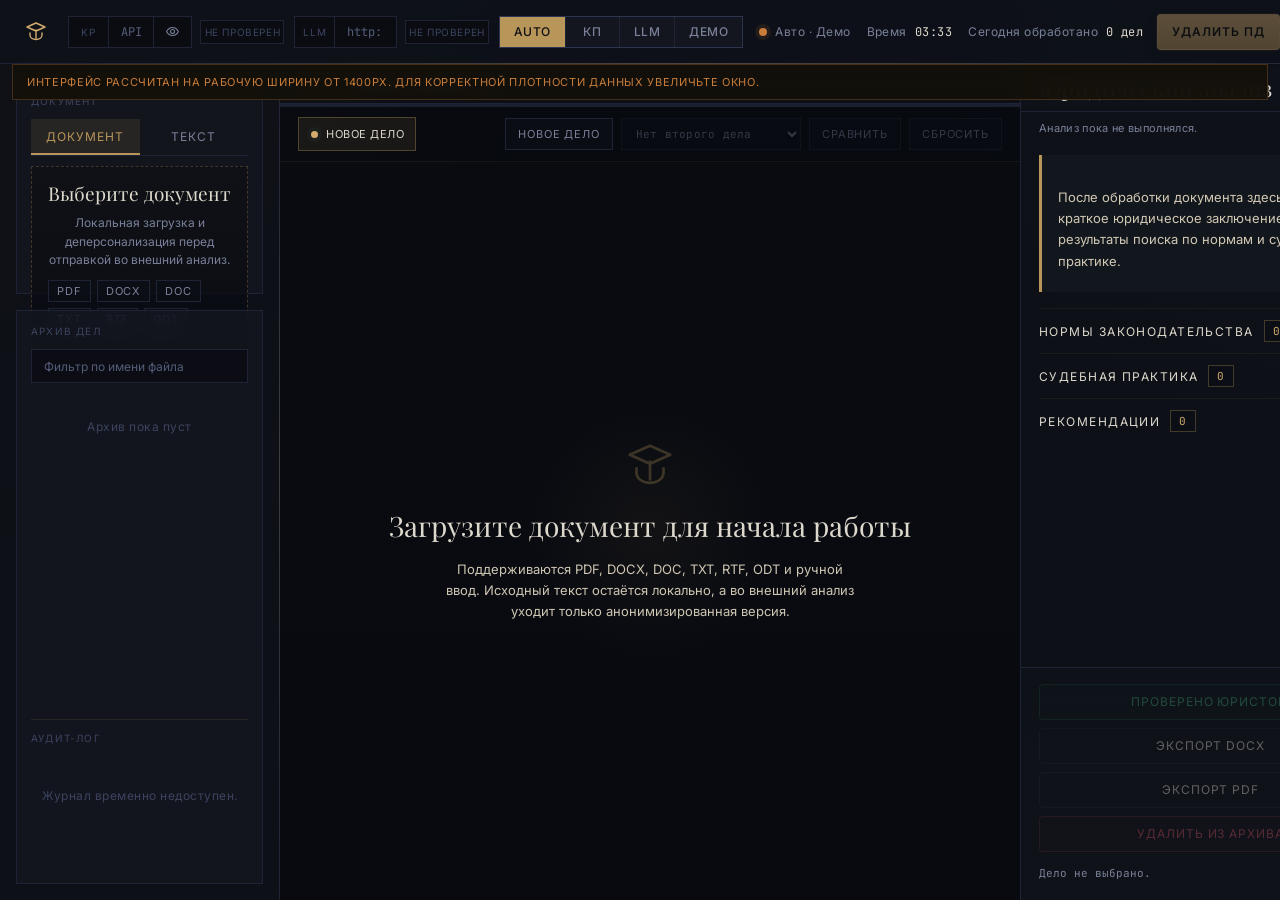
==== frontend/static/index.html @ b218aab3 "Add files via upload" ====
<!DOCTYPE html>
<html lang="ru">
<head>
  <meta charset="UTF-8">
  <meta name="viewport" content="width=device-width, initial-scale=1.0">
  <title>ЮристАИ</title>
  <link rel="preconnect" href="https://fonts.googleapis.com">
  <link rel="preconnect" href="https://fonts.gstatic.com" crossorigin>
  <link href="https://fonts.googleapis.com/css2?family=Inter:wght@300;400;500;600&family=JetBrains+Mono:wght@400;500&family=Playfair+Display:wght@400;600;700&display=swap" rel="stylesheet">
  <style>
    :root {
      --bg: #080a10;
      --surface: #0f1219;
      --panel: #151820;
      --panel-hi: #1c2030;
      --well: #0a0c12;
      --border: #1e2436;
      --border-hi: #2d3550;
      --accent: #b8965a;
      --accent-bright: #d4ac6e;
      --text: #ddd8cc;
      --text-dim: #7a8099;
      --text-faint: #3d4460;
      --ok: #3d9e72;
      --warn: #c97d3a;
      --err: #c44f5c;
      --blue: #6f8fbf;
      --blue-lo: rgba(111, 143, 191, 0.12);
      --highlight-bg: rgba(184, 150, 90, 0.08);
      --font-serif: "Playfair Display", Georgia, serif;
      --font-sans: "Inter", system-ui, sans-serif;
      --font-mono: "JetBrains Mono", "Fira Code", monospace;
      --radius: 4px;
    --header-h: 64px;
      --left-w: 280px;
      --right-w: 380px;
      --transition-fast: 180ms ease;
      --noise: url("[data-uri]");
    }

    * { box-sizing: border-box; margin: 0; padding: 0; }
    html { min-width: 1400px; background: var(--bg); scroll-behavior: smooth; }
    body {
      min-width: 1400px;
      min-height: 100vh;
      overflow: hidden;
      color: var(--text);
      font-family: var(--font-sans);
      background:
        radial-gradient(circle at top left, rgba(184, 150, 90, 0.09), transparent 34%),
        radial-gradient(circle at top right, rgba(54, 60, 83, 0.2), transparent 28%),
        linear-gradient(180deg, #090b11 0%, #07090f 100%);
    }
    body::before {
      content: "";
      position: fixed;
      inset: 0;
      background-image: var(--noise);
      background-size: 140px 140px;
      opacity: 0.03;
      pointer-events: none;
      z-index: 0;
    }
    button, input, textarea { font: inherit; color: inherit; }
    button { cursor: pointer; border: none; background: none; }
    input::placeholder { color: #555d79; }
    .app { position: relative; z-index: 1; display: grid; grid-template-rows: var(--header-h) 1fr; height: 100vh; }
    .width-warning {
      display: none;
      position: fixed;
      top: var(--header-h);
      left: 12px;
      right: 12px;
      z-index: 30;
      padding: 10px 14px;
      border: 1px solid rgba(201, 125, 58, 0.28);
      background: rgba(20, 16, 10, 0.94);
      color: var(--warn);
      letter-spacing: 0.06em;
      text-transform: uppercase;
      font-size: 11px;
      backdrop-filter: blur(12px);
    }
    .topbar {
      position: relative;
      display: grid;
      grid-template-columns: 32px minmax(0, 1fr) auto;
      align-items: center;
      gap: 16px;
      height: var(--header-h);
      padding: 0 20px;
      background: rgba(15, 18, 25, 0.92);
      border-bottom: 1px solid var(--border);
      backdrop-filter: blur(16px);
    }
    .topbar::after {
      content: "";
      position: absolute;
      left: 0;
      right: 0;
      bottom: -1px;
      height: 1px;
      background: linear-gradient(90deg, transparent 0%, var(--accent) 50%, transparent 100%);
      opacity: 0.3;
      pointer-events: none;
    }
    .brand { display: flex; align-items: center; justify-content: center; min-width: 0; }
    .brand-mark { width: 24px; height: 24px; color: var(--accent-bright); flex: none; }
    .topbar-fields { display: flex; align-items: center; justify-content: center; gap: 10px; min-width: 0; }
    .header-cluster { display: inline-flex; align-items: center; gap: 8px; min-width: 0; }
    .field-shell--compact { width: 300px; }
    .field-shell {
      display: grid;
      grid-template-columns: 40px minmax(0, 1fr) 38px;
      align-items: center;
      width: min(320px, 100%);
      height: 32px;
      border: 1px solid var(--border);
      background: rgba(10, 12, 18, 0.88);
      transition: border-color var(--transition-fast), background-color var(--transition-fast), box-shadow var(--transition-fast);
    }
    .field-shell.no-toggle { grid-template-columns: 40px minmax(0, 1fr); }
    .field-shell:focus-within {
      border-color: rgba(184, 150, 90, 0.5);
      box-shadow: 0 0 0 1px rgba(184, 150, 90, 0.12);
      background: rgba(13, 16, 24, 0.96);
    }
    .field-label {
      display: flex;
      align-items: center;
      justify-content: center;
      height: 100%;
      border-right: 1px solid var(--border);
      font-size: 10px;
      letter-spacing: 0.12em;
      text-transform: uppercase;
      color: var(--text-faint);
    }
    .field-shell input {
      width: 100%;
      height: 100%;
      padding: 0 12px;
      border: none;
      outline: none;
      background: transparent;
      font-size: 12px;
      font-family: var(--font-mono);
      color: var(--text);
    }
    .field-toggle {
      display: flex;
      align-items: center;
      justify-content: center;
      width: 100%;
      height: 100%;
      border-left: 1px solid var(--border);
      color: var(--text-dim);
      transition: color var(--transition-fast), background-color var(--transition-fast);
    }
    .field-toggle:hover { color: var(--accent-bright); background: rgba(28, 32, 48, 0.45); }
    .field-status-badge {
      display: inline-flex;
      align-items: center;
      justify-content: center;
      min-width: 84px;
      max-width: 130px;
      height: 24px;
      padding: 0 8px;
      border: 1px solid var(--border);
      background: rgba(10, 12, 18, 0.88);
      color: var(--text-faint);
      font-size: 10px;
      letter-spacing: 0.06em;
      text-transform: uppercase;
      white-space: nowrap;
      overflow: hidden;
      text-overflow: ellipsis;
    }
    .field-status-badge.is-ok {
      border-color: rgba(61, 158, 114, 0.32);
      color: var(--ok);
      background: rgba(61, 158, 114, 0.08);
    }
    .field-status-badge.is-error {
      border-color: rgba(196, 79, 92, 0.32);
      color: var(--err);
      background: rgba(196, 79, 92, 0.08);
    }
    .field-status-badge.is-info {
      border-color: rgba(111, 143, 191, 0.3);
      color: var(--blue);
      background: rgba(111, 143, 191, 0.08);
    }
    .llm-model-select {
      display: none;
      width: 160px;
      height: 32px;
      padding: 0 10px;
      border: 1px solid var(--border);
      outline: none;
      background: rgba(10, 12, 18, 0.88);
      color: var(--text);
      font-size: 12px;
      font-family: var(--font-mono);
    }
    .llm-model-select.is-visible { display: inline-flex; }
    .analysis-mode {
      display: inline-flex;
      align-items: stretch;
      height: 32px;
      border: 1px solid var(--border-hi);
      background: rgba(21, 24, 32, 0.82);
    }
    .analysis-mode-btn {
      display: inline-flex;
      align-items: center;
      justify-content: center;
      min-width: 54px;
      padding: 0 14px;
      border-left: 1px solid var(--border);
      color: var(--text-dim);
      font-size: 12px;
      font-weight: 500;
      letter-spacing: 0.04em;
      text-transform: uppercase;
      transition: color 150ms ease, background-color 150ms ease;
    }
    .analysis-mode-btn:first-child { border-left: none; }
    .analysis-mode-btn:hover { color: var(--text); background: rgba(28, 32, 48, 0.55); }
    .analysis-mode-btn.is-active {
      background: var(--accent);
      color: #0d0f14;
    }
    .field-toggle svg {
      width: 15px;
      height: 15px;
      stroke: currentColor;
      fill: none;
      stroke-width: 1.7;
      stroke-linecap: round;
      stroke-linejoin: round;
    }
    .topbar-right {
      display: flex;
      align-items: center;
      justify-content: flex-end;
      gap: 14px;
      min-width: 0;
    }
    .session-meta { display: flex; align-items: center; justify-content: flex-end; gap: 16px; min-width: 0; }
    .status-chip, .meta-chip {
      display: inline-flex;
      align-items: center;
      gap: 8px;
      white-space: nowrap;
      color: var(--text-dim);
      font-size: 12px;
      letter-spacing: 0.04em;
    }
    .status-dot {
      width: 8px;
      height: 8px;
      border-radius: 999px;
      background: var(--warn);
      box-shadow: 0 0 0 4px rgba(201, 125, 58, 0.1);
      transition: background-color var(--transition-fast), box-shadow var(--transition-fast);
    }
    .status-chip.is-live .status-dot {
      background: var(--ok);
      box-shadow: 0 0 0 4px rgba(61, 158, 114, 0.12);
    }
    .meta-value { font-family: var(--font-mono); color: var(--text); font-size: 12px; }
    .workspace {
      display: grid;
      grid-template-columns: var(--left-w) minmax(0, 1fr) var(--right-w);
      min-height: 0;
    }
    .sidebar, .center-column, .analysis-column { min-height: 0; }
    .sidebar {
      position: relative;
      display: flex;
      flex-direction: column;
      gap: 16px;
      padding: 16px;
      background: rgba(15, 18, 25, 0.88);
      border-right: 1px solid var(--border);
    }
    .sidebar::after {
      content: "";
      position: absolute;
      top: 0;
      right: -1px;
      bottom: 0;
      width: 1px;
      background: linear-gradient(180deg, transparent 0%, var(--accent) 48%, transparent 100%);
      opacity: 0.22;
      pointer-events: none;
    }
    .sidebar-section {
      background: rgba(21, 24, 32, 0.72);
      border: 1px solid var(--border);
      padding: 14px;
      min-height: 0;
      backdrop-filter: blur(12px);
    }
    .section-kicker {
      margin-bottom: 12px;
      color: var(--text-faint);
      font-size: 10px;
      letter-spacing: 0.12em;
      text-transform: uppercase;
    }
    .upload-shell { display: flex; flex-direction: column; gap: 10px; }
    .upload-shell > .input-tabs { order: 1; }
    .upload-shell > #file-input-panel { order: 2; }
    .upload-shell > #text-input-panel { order: 3; }
    .upload-shell > #preview-edit-button { order: 5; }
    .input-tabs {
      display: grid;
      grid-template-columns: repeat(2, minmax(0, 1fr));
      border-bottom: 1px solid var(--border);
    }
    .input-tab {
      display: inline-flex;
      align-items: center;
      justify-content: center;
      gap: 8px;
      height: 36px;
      border-bottom: 2px solid transparent;
      color: var(--text-dim);
      font-size: 12px;
      letter-spacing: 0.08em;
      text-transform: uppercase;
      transition: color 150ms ease, background-color 150ms ease, border-color 150ms ease;
    }
    .input-tab:hover { color: var(--text); background: rgba(28, 32, 48, 0.32); }
    .input-tab.is-active {
      color: var(--accent);
      border-bottom-color: var(--accent);
      background: rgba(184, 150, 90, 0.12);
    }
    .input-panel { display: block; }
    .input-panel.is-hidden { display: none; }
    .upload-zone {
      display: flex;
      flex-direction: column;
      justify-content: center;
      gap: 10px;
      min-height: 110px;
      padding: 16px;
      border: 1px dashed rgba(184, 150, 90, 0.3);
      background: linear-gradient(180deg, rgba(184, 150, 90, 0.02), transparent 70%), rgba(10, 12, 18, 0.72);
      transition: border-color var(--transition-fast), background-color var(--transition-fast), transform var(--transition-fast);
    }
    .upload-zone:hover, .upload-zone.is-dragover {
      border-color: rgba(184, 150, 90, 0.62);
      background: linear-gradient(180deg, rgba(184, 150, 90, 0.07), transparent 75%), rgba(12, 15, 22, 0.94);
      transform: translateY(-1px);
    }
    .upload-zone-title {
      font-family: var(--font-serif);
      font-size: 19px;
      line-height: 1.12;
      color: var(--text);
    }
    .upload-zone-subtitle { color: var(--text-dim); font-size: 12px; line-height: 1.55; }
    .format-row { display: flex; flex-wrap: wrap; gap: 6px; }
    .format-badge, .inline-badge, .count-badge {
      display: inline-flex;
      align-items: center;
      height: 22px;
      padding: 0 8px;
      border: 1px solid var(--border);
      color: var(--text-dim);
      font-size: 11px;
      letter-spacing: 0.08em;
      text-transform: uppercase;
      background: rgba(12, 15, 22, 0.86);
    }
    .count-badge { border-color: rgba(184, 150, 90, 0.32); color: var(--accent-bright); font-family: var(--font-mono); }
    .inline-badge.is-ok { border-color: rgba(61, 158, 114, 0.28); color: var(--ok); background: rgba(61, 158, 114, 0.08); }
    .inline-badge.is-warn { border-color: rgba(201, 125, 58, 0.3); color: var(--warn); background: rgba(201, 125, 58, 0.08); }
    .file-meta { display: flex; justify-content: space-between; gap: 8px; color: var(--text-dim); font-size: 11px; font-family: var(--font-mono); }
    .manual-input-shell { display: flex; flex-direction: column; gap: 8px; }
    .manual-textarea, .manual-source-input {
      width: 100%;
      border: 1px solid var(--border);
      border-radius: 4px;
      outline: none;
      background: #090b10;
      color: #f1ecdf;
      transition: border-color var(--transition-fast), box-shadow var(--transition-fast);
    }
    .manual-textarea {
      height: 132px;
      padding: 10px 12px;
      resize: none;
      font-family: var(--font-mono);
      font-size: 13px;
      line-height: 1.72;
    }
    .manual-textarea::placeholder {
      color: #8f866f;
      font-style: italic;
    }
    .manual-source-input {
      height: 28px;
      padding: 0 10px;
      font-size: 12px;
    }
    .manual-textarea:focus, .manual-source-input:focus {
      border-color: var(--accent);
      box-shadow: 0 0 0 1px rgba(184, 150, 90, 0.2);
    }
    .manual-textarea.is-invalid {
      border-color: rgba(196, 79, 92, 0.7);
      box-shadow: 0 0 0 1px rgba(196, 79, 92, 0.14);
    }
    .manual-meta-row {
      display: flex;
      align-items: center;
      justify-content: space-between;
      gap: 12px;
      min-height: 20px;
      font-size: 11px;
      font-family: var(--font-mono);
      color: var(--text-dim);
    }
    .manual-counter { transition: color 150ms ease; }
    .manual-counter.is-active { color: var(--accent-bright); }
    .manual-counter.is-danger { color: var(--err); }
    .mini-ghost {
      display: inline-flex;
      align-items: center;
      justify-content: center;
      height: 20px;
      padding: 0 4px;
      color: var(--text-dim);
      font-size: 10px;
      letter-spacing: 0.08em;
      text-transform: uppercase;
      transition: color 150ms ease, background-color 150ms ease;
    }
    .mini-ghost:hover { color: var(--text); background: rgba(28, 32, 48, 0.4); }
    .btn {
      display: inline-flex;
      align-items: center;
      justify-content: center;
      gap: 8px;
      height: 36px;
      padding: 0 14px;
      border: 1px solid var(--border);
      border-radius: var(--radius);
      font-size: 12px;
      letter-spacing: 0.08em;
      text-transform: uppercase;
      transition: background-color var(--transition-fast), border-color var(--transition-fast), color var(--transition-fast), box-shadow var(--transition-fast), transform var(--transition-fast);
    }
    .btn:disabled { opacity: 0.4; cursor: not-allowed; transform: none; box-shadow: none; }
    .btn-primary {
      color: #100d09;
      border-color: rgba(212, 172, 110, 0.6);
      background: linear-gradient(180deg, #d4ac6e 0%, #b8965a 100%);
      box-shadow: 0 0 0 1px rgba(184, 150, 90, 0.08), inset 0 1px 0 rgba(255, 240, 214, 0.12);
      font-weight: 600;
    }
    .btn-primary:hover:not(:disabled) { transform: translateY(-1px); box-shadow: 0 8px 20px rgba(0, 0, 0, 0.24); }
    .btn-ghost { color: var(--text); background: transparent; }
    .btn-ghost:hover:not(:disabled) { border-color: var(--border-hi); background: rgba(28, 32, 48, 0.6); }
    .btn-success { border-color: rgba(61, 158, 114, 0.28); color: var(--ok); background: rgba(61, 158, 114, 0.05); }
    .btn-success:hover:not(:disabled) { background: rgba(61, 158, 114, 0.11); border-color: rgba(61, 158, 114, 0.42); }
    .btn-danger { border-color: rgba(196, 79, 92, 0.3); color: var(--err); background: rgba(196, 79, 92, 0.05); }
    .btn-danger:hover:not(:disabled) { background: rgba(196, 79, 92, 0.1); }
    .btn-block { width: 100%; }
    .process-submit {
      height: auto;
      min-height: 76px;
      flex-direction: column;
      align-items: center;
      justify-content: center;
      gap: 6px;
      padding: 14px 18px;
      text-align: center;
      margin-top: 8px;
      border-width: 1px;
      box-shadow: 0 0 0 1px rgba(184, 150, 90, 0.16), 0 12px 32px rgba(0, 0, 0, 0.26);
    }
    .topbar-action {
      display: flex;
      align-items: center;
      justify-content: flex-end;
      gap: 8px;
      width: auto;
      flex: none;
    }
    .topbar-action .process-submit {
      min-height: 36px;
      height: 36px;
      margin-top: 0;
      padding: 0 14px;
      flex-direction: row;
      justify-content: center;
      gap: 8px;
      box-shadow: 0 0 0 1px rgba(184, 150, 90, 0.14), 0 6px 18px rgba(0, 0, 0, 0.18);
    }
    .topbar-action .process-button-main {
      font-size: 12px;
      font-weight: 600;
      letter-spacing: 0.08em;
      white-space: nowrap;
    }
    .topbar-action .process-button-subtitle { display: none; }
    .topbar-exit {
      min-width: 92px;
      height: 36px;
      padding: 0 12px;
      border: 1px solid rgba(196, 79, 92, 0.28);
      background: rgba(196, 79, 92, 0.06);
      color: #e1b7bc;
      font-size: 11px;
      font-weight: 600;
      letter-spacing: 0.08em;
      text-transform: uppercase;
      transition: background var(--transition-fast), border-color var(--transition-fast), color var(--transition-fast);
    }
    .topbar-exit:hover:not(:disabled) {
      background: rgba(196, 79, 92, 0.12);
      border-color: rgba(196, 79, 92, 0.44);
      color: #f1d8db;
    }
    .topbar-exit:disabled {
      opacity: 0.6;
      cursor: default;
    }
    .process-button-main {
      font-size: 17px;
      font-weight: 700;
      letter-spacing: 0.12em;
      text-transform: uppercase;
      line-height: 1.15;
    }
    .process-button-subtitle {
      color: rgba(16, 13, 9, 0.78);
      font-size: 11px;
      line-height: 1.45;
      letter-spacing: 0.06em;
      text-transform: none;
    }
    .process-submit:disabled .process-button-subtitle { color: rgba(221, 216, 204, 0.64); }
    .preview-edit-btn { display: none; margin-top: 8px; }
    .preview-edit-btn.is-visible { display: inline-flex; }
    .manual-anonymize-btn { display: none !important; }
    .manual-anonymize-btn.is-hidden { display: none !important; }
    .stats-section { display: none; }
    .stats-section.is-visible { display: block; }
    .stats-total {
      display: flex;
      justify-content: space-between;
      align-items: flex-end;
      margin-bottom: 14px;
      padding-bottom: 12px;
      border-bottom: 1px solid rgba(184, 150, 90, 0.14);
    }
    .stats-total-number { font-family: var(--font-serif); font-size: 38px; line-height: 0.92; color: var(--accent-bright); }
    .stats-total-label {
      max-width: 90px;
      text-align: right;
      color: var(--text-dim);
      font-size: 11px;
      line-height: 1.4;
      text-transform: uppercase;
      letter-spacing: 0.08em;
    }
    .stats-grid { display: grid; grid-template-columns: repeat(2, minmax(0, 1fr)); gap: 8px; }
    .stat-tile { padding: 10px; border: 1px solid var(--border); background: rgba(10, 12, 18, 0.72); }
    .stat-tile-value { display: block; margin-bottom: 2px; color: var(--text); font-size: 16px; font-family: var(--font-mono); }
    .stat-tile-label { color: var(--text-dim); font-size: 10px; letter-spacing: 0.08em; text-transform: uppercase; }
    .archive-shell { display: flex; flex-direction: column; min-height: 0; height: 100%; }
    .archive-search {
      width: 100%;
      height: 34px;
      margin-bottom: 12px;
      padding: 0 12px;
      border: 1px solid var(--border);
      outline: none;
      background: rgba(10, 12, 18, 0.8);
      color: var(--text);
      font-size: 12px;
    }
    .archive-list { flex: 1; min-height: 0; overflow: auto; }
    .archive-item {
      position: relative;
      display: flex;
      flex-direction: column;
      gap: 8px;
      width: 100%;
      padding: 12px 12px 12px 16px;
      margin-bottom: 8px;
      border: 1px solid transparent;
      background: rgba(10, 12, 18, 0.72);
      transition: background-color var(--transition-fast), border-color var(--transition-fast), transform var(--transition-fast);
      text-align: left;
    }
    .archive-item::before {
      content: "";
      position: absolute;
      left: 0;
      top: 8px;
      bottom: 8px;
      width: 3px;
      background: var(--accent);
      box-shadow: 0 0 10px rgba(184, 150, 90, 0.18);
    }
    .archive-item.is-reviewed::before { background: var(--ok); box-shadow: 0 0 10px rgba(61, 158, 114, 0.18); }
    .archive-item:hover { border-color: rgba(184, 150, 90, 0.2); background: rgba(28, 32, 48, 0.74); transform: translateX(2px); }
    .archive-item.is-active { border-color: rgba(184, 150, 90, 0.38); background: rgba(25, 21, 15, 0.72); }
    .archive-name { overflow: hidden; color: var(--text); font-size: 13px; line-height: 1.4; text-overflow: ellipsis; white-space: nowrap; }
    .archive-meta { display: flex; justify-content: space-between; gap: 8px; color: var(--text-dim); font-size: 11px; font-family: var(--font-mono); }
    .archive-meta-left { display: inline-flex; align-items: center; gap: 8px; min-width: 0; }
    .archive-type-badge {
      display: inline-flex;
      align-items: center;
      height: 18px;
      padding: 0 6px;
      border: 1px solid var(--border);
      background: rgba(21, 24, 32, 0.88);
      color: var(--text-dim);
      font-size: 9px;
      letter-spacing: 0.08em;
      text-transform: uppercase;
      white-space: nowrap;
    }
    .archive-empty { padding: 24px 0; color: var(--text-faint); font-size: 12px; text-align: center; letter-spacing: 0.04em; }
    .center-column { display: flex; flex-direction: column; min-height: 0; background: rgba(8, 10, 16, 0.72); }
    .center-header {
      display: flex;
      align-items: center;
      justify-content: space-between;
      gap: 16px;
      min-height: 40px;
      padding: 0 20px;
      border-bottom: 1px solid var(--border);
      background: rgba(15, 18, 25, 0.78);
    }
    .center-header-main { display: flex; align-items: center; gap: 10px; min-width: 0; }
    .doc-chip {
      display: inline-flex;
      align-items: center;
      justify-content: center;
      min-width: 40px;
      height: 22px;
      padding: 0 8px;
      border: 1px solid rgba(184, 150, 90, 0.3);
      color: var(--accent-bright);
      font-size: 10px;
      font-family: var(--font-mono);
      letter-spacing: 0.08em;
      text-transform: uppercase;
    }
    .current-file { overflow: hidden; color: var(--text); font-size: 13px; text-overflow: ellipsis; white-space: nowrap; }
    .step-pills { display: none; align-items: center; gap: 8px; flex-wrap: wrap; }
    .step-pills.is-visible { display: flex; }
    .step-pill {
      display: inline-flex;
      align-items: center;
      gap: 8px;
      height: 24px;
      padding: 0 10px;
      border: 1px solid var(--border);
      color: var(--text-dim);
      font-size: 11px;
      letter-spacing: 0.06em;
      text-transform: uppercase;
      background: rgba(10, 12, 18, 0.62);
    }
    .step-pill::before { content: ""; width: 8px; height: 8px; border-radius: 999px; background: #50566d; }
    .step-pill.is-active { color: var(--accent-bright); border-color: rgba(184, 150, 90, 0.4); background: rgba(184, 150, 90, 0.08); }
    .step-pill.is-active::before {
      background: transparent;
      border: 1.5px solid rgba(184, 150, 90, 0.24);
      border-top-color: var(--accent-bright);
      animation: spin 0.78s linear infinite;
    }
    .step-pill.is-done { color: var(--ok); border-color: rgba(61, 158, 114, 0.28); background: rgba(61, 158, 114, 0.08); }
    .step-pill.is-done::before { background: var(--ok); }
    .step-pill.is-error { color: var(--err); border-color: rgba(196, 79, 92, 0.34); background: rgba(196, 79, 92, 0.08); }
    .step-pill.is-error::before { background: var(--err); }
    .progress-strip { position: relative; height: 3px; background: rgba(30, 36, 54, 0.88); overflow: hidden; }
    .progress-strip::before {
      content: "";
      position: absolute;
      inset: 0;
      opacity: 0;
      background: linear-gradient(90deg, transparent 0%, rgba(184, 150, 90, 0.55) 45%, rgba(212, 172, 110, 0.95) 50%, rgba(184, 150, 90, 0.55) 55%, transparent 100%);
      transform: translateX(-120%);
    }
    .progress-strip.is-processing::before { opacity: 1; animation: progress-sweep 1.4s linear infinite; }
    .center-notice {
      display: none;
      align-items: center;
      min-height: 30px;
      padding: 0 20px;
      border-bottom: 1px solid rgba(184, 150, 90, 0.12);
      color: var(--text-dim);
      font-size: 12px;
      background: rgba(13, 15, 22, 0.78);
    }
    .center-notice.is-visible { display: flex; }
    .center-notice.is-error { color: var(--err); border-bottom-color: rgba(196, 79, 92, 0.14); }
    .split-root { position: relative; display: flex; flex-direction: column; flex: 1; min-height: 0; }
    .split-layout { display: none; flex-direction: column; flex: 1; min-height: 0; }
    .split-layout.is-visible { display: flex; }
    .error-state {
      display: none;
      align-items: center;
      justify-content: center;
      flex: 1;
      min-height: 0;
      padding: 24px;
    }
    .error-state.is-visible { display: flex; }
    .error-card {
      width: min(560px, 100%);
      padding: 18px 20px 16px;
      border: 1px solid rgba(196, 79, 92, 0.24);
      border-left: 3px solid var(--err);
      background: rgba(196, 79, 92, 0.08);
      animation: fade-in 180ms ease;
    }
    .error-card-title {
      display: flex;
      align-items: center;
      gap: 10px;
      margin-bottom: 12px;
      color: var(--text);
      font-family: var(--font-serif);
      font-size: 24px;
      line-height: 1.1;
    }
    .error-card-mark {
      display: inline-flex;
      align-items: center;
      justify-content: center;
      width: 22px;
      height: 22px;
      color: var(--err);
      font-family: var(--font-mono);
      font-size: 18px;
      line-height: 1;
    }
    .error-card-text {
      color: var(--text);
      font-size: 13px;
      line-height: 1.7;
      white-space: pre-wrap;
    }
    .error-card-actions {
      display: flex;
      gap: 8px;
      margin-top: 16px;
    }
    .text-pane { display: flex; flex-direction: column; min-height: 0; background: rgba(10, 12, 18, 0.72); }
    .text-pane-header {
      display: flex;
      align-items: center;
      justify-content: space-between;
      gap: 12px;
      min-height: 40px;
      padding: 0 20px;
      border-bottom: 1px solid var(--border);
      background: rgba(15, 18, 25, 0.72);
    }
    .pane-title-row { display: flex; align-items: center; gap: 10px; min-width: 0; }
    .pane-title { color: var(--text-dim); font-size: 11px; letter-spacing: 0.12em; text-transform: uppercase; white-space: nowrap; }
    .pane-meta { color: var(--text-faint); font-size: 11px; font-family: var(--font-mono); white-space: nowrap; }
    .pane-actions { display: flex; align-items: center; gap: 8px; min-width: 0; }
    .micro-btn {
      display: inline-flex;
      align-items: center;
      justify-content: center;
      height: 24px;
      padding: 0 8px;
      border: 1px solid var(--border);
      color: var(--text-dim);
      font-size: 10px;
      letter-spacing: 0.1em;
      text-transform: uppercase;
      background: rgba(10, 12, 18, 0.7);
      transition: border-color var(--transition-fast), color var(--transition-fast), background-color var(--transition-fast);
    }
    .micro-btn:hover { border-color: var(--border-hi); background: rgba(28, 32, 48, 0.62); color: var(--text); }
    .text-scroll {
      flex: 1;
      min-height: 0;
      overflow: auto;
      padding: 18px 20px 24px;
      background: linear-gradient(180deg, rgba(212, 172, 110, 0.02), transparent 12%), var(--well);
    }
    .document-text {
      font-family: var(--font-mono);
      font-size: 13px;
      line-height: 1.75;
      color: #eee7da;
      white-space: pre-wrap;
      word-break: break-word;
    }
    .document-note {
      margin-bottom: 14px;
      padding: 12px 14px;
      border-left: 2px solid rgba(184, 150, 90, 0.42);
      background: rgba(184, 150, 90, 0.05);
      color: #d2c9b5;
      font-size: 12px;
      line-height: 1.65;
    }
    .anon-token {
      display: inline-flex;
      align-items: center;
      min-height: 18px;
      padding: 1px 5px;
      border: 1px solid rgba(184, 150, 90, 0.25);
      border-radius: 3px;
      background: rgba(184, 150, 90, 0.08);
      color: var(--accent-bright);
      font-weight: 600;
    }
    .anon-token--interactive {
      gap: 6px;
      cursor: pointer;
      transition: border-color var(--transition-fast), background-color var(--transition-fast), color var(--transition-fast);
    }
    .anon-token--interactive:hover { border-color: rgba(212, 172, 110, 0.42); background: rgba(184, 150, 90, 0.13); }
    .anon-token-close { font-size: 11px; line-height: 1; opacity: 0.9; }
    .restored-token {
      display: inline-flex;
      align-items: center;
      min-height: 18px;
      padding: 1px 5px;
      border: 1px solid rgba(196, 79, 92, 0.28);
      border-radius: 3px;
      background: rgba(196, 79, 92, 0.1);
      color: var(--err);
      text-decoration: line-through;
      cursor: pointer;
      transition: border-color var(--transition-fast), background-color var(--transition-fast), color var(--transition-fast);
    }
    .restored-token:hover { border-color: rgba(196, 79, 92, 0.4); background: rgba(196, 79, 92, 0.14); }
    .preview-summary-row {
      display: flex;
      flex-wrap: wrap;
      gap: 14px;
      margin-top: 14px;
      padding-top: 14px;
      border-top: 1px solid rgba(184, 150, 90, 0.14);
      color: var(--text-dim);
      font-size: 11px;
      letter-spacing: 0.08em;
      text-transform: uppercase;
    }
    .preview-summary-row strong { color: var(--accent-bright); font-family: var(--font-mono); font-weight: 500; }
    .preview-warning {
      margin-top: 14px;
      padding: 12px 14px;
      border-left: 3px solid var(--warn);
      background: rgba(201, 125, 58, 0.1);
      color: var(--warn);
      font-size: 12px;
      line-height: 1.65;
    }
    .pane-subnote {
      color: var(--text-faint);
      font-size: 11px;
      line-height: 1.4;
      white-space: normal;
    }
    .split-divider {
      position: relative;
      flex: none;
      height: 8px;
      border-top: 1px solid var(--border);
      border-bottom: 1px solid var(--border);
      background: rgba(12, 15, 22, 0.92);
      cursor: row-resize;
      transition: background-color var(--transition-fast);
    }
    .split-divider:hover, .split-divider.is-dragging { background: rgba(184, 150, 90, 0.12); }
    .split-divider::before {
      content: "···";
      position: absolute;
      top: 50%;
      left: 50%;
      transform: translate(-50%, -50%);
      color: rgba(184, 150, 90, 0.74);
      letter-spacing: 0.18em;
      font-weight: 600;
      font-size: 11px;
      pointer-events: none;
    }
    .empty-state {
      position: absolute;
      inset: 0;
      display: flex;
      flex-direction: column;
      align-items: center;
      justify-content: center;
      gap: 18px;
      padding: 32px;
      text-align: center;
      background: radial-gradient(circle at center, rgba(184, 150, 90, 0.06), transparent 24%), linear-gradient(180deg, rgba(10, 12, 18, 0.9), rgba(8, 10, 16, 0.98));
    }
    .empty-state.is-hidden { display: none; }
    .empty-mark { width: 54px; height: 54px; color: rgba(184, 150, 90, 0.28); }
    .empty-title { font-family: var(--font-serif); font-size: 28px; color: var(--text); line-height: 1.05; }
    .empty-subtitle { max-width: 420px; color: #cfc6b3; font-size: 13px; line-height: 1.65; }
    .analysis-column { display: flex; flex-direction: column; min-height: 0; background: rgba(15, 18, 25, 0.9); border-left: 1px solid var(--border); }
    .analysis-header {
      display: flex;
      align-items: center;
      justify-content: space-between;
      gap: 10px;
      min-height: 48px;
      padding: 0 18px;
      border-bottom: 1px solid var(--border);
      background: rgba(15, 18, 25, 0.94);
    }
    .analysis-title { font-family: var(--font-serif); font-size: 22px; color: var(--text); letter-spacing: 0.02em; }
    .analysis-head-meta {
      display: inline-flex;
      align-items: center;
      justify-content: flex-end;
      gap: 10px;
      min-width: 0;
    }
    .source-badge {
      display: inline-flex;
      align-items: center;
      height: 22px;
      padding: 0 8px;
      border: 1px solid rgba(184, 150, 90, 0.28);
      color: var(--accent-bright);
      font-size: 10px;
      letter-spacing: 0.1em;
      text-transform: uppercase;
      background: rgba(184, 150, 90, 0.06);
    }
    .source-badge.is-kp { color: var(--accent-bright); border-color: rgba(184, 150, 90, 0.28); background: rgba(184, 150, 90, 0.08); }
    .source-badge.is-llm { color: var(--blue); border-color: rgba(111, 143, 191, 0.32); background: rgba(111, 143, 191, 0.08); }
    .source-badge.is-demo { color: var(--warn); border-color: rgba(201, 125, 58, 0.28); background: rgba(201, 125, 58, 0.08); }
    .source-badge.is-preview { color: var(--text); border-color: rgba(122, 128, 153, 0.28); background: rgba(122, 128, 153, 0.08); }
    .analysis-source-line {
      padding: 8px 18px 0;
      color: var(--text-dim);
      font-size: 11px;
      line-height: 1.5;
      letter-spacing: 0.03em;
    }
    .llm-confidence {
      display: none;
      align-items: center;
      gap: 10px;
      min-width: 0;
    }
    .llm-confidence.is-visible { display: inline-flex; }
    .llm-confidence-label {
      color: var(--text-dim);
      font-size: 11px;
      font-family: var(--font-mono);
      white-space: nowrap;
    }
    .llm-confidence-track {
      width: 120px;
      height: 6px;
      background: rgba(61, 68, 96, 0.42);
      overflow: hidden;
    }
    .llm-confidence-fill {
      display: block;
      height: 100%;
      width: 0;
      background: linear-gradient(90deg, rgba(184, 150, 90, 0.6), var(--accent-bright));
    }
    .analysis-scroll { flex: 1; min-height: 0; overflow: auto; padding: 18px; }
    .analysis-summary { margin-bottom: 16px; padding: 14px 16px; border-left: 3px solid var(--accent); background: rgba(21, 24, 32, 0.76); color: var(--text); font-size: 13px; line-height: 1.7; }
    .analysis-risks {
      margin-top: 16px;
      padding: 14px 16px;
      border-left: 3px solid var(--accent);
      background: rgba(21, 24, 32, 0.76);
      color: var(--text);
      font-size: 13px;
      line-height: 1.7;
    }
    .analysis-risks.is-hidden { display: none; }
    .analysis-empty { padding: 18px 0 6px; color: #d2c9b5; font-size: 13px; line-height: 1.65; }
    .analysis-preview { display: none; }
    .analysis-preview.is-visible { display: block; animation: fade-in 180ms ease; }
    .analysis-result.is-hidden { display: none; }
    .preview-side-title {
      margin-bottom: 12px;
      color: var(--text);
      font-size: 12px;
      letter-spacing: 0.14em;
      text-transform: uppercase;
    }
    .preview-entity-list {
      display: flex;
      flex-direction: column;
      gap: 8px;
    }
    .preview-entity-item {
      display: flex;
      flex-direction: column;
      gap: 8px;
      padding: 10px 12px;
      border: 1px solid rgba(184, 150, 90, 0.14);
      background: rgba(10, 12, 18, 0.74);
      cursor: pointer;
      transition: border-color var(--transition-fast), background-color var(--transition-fast), color var(--transition-fast);
    }
    .preview-entity-item:hover {
      border-color: rgba(184, 150, 90, 0.28);
      background: rgba(28, 32, 48, 0.68);
    }
    .preview-entity-item.is-restored {
      border-color: rgba(196, 79, 92, 0.24);
      background: rgba(196, 79, 92, 0.08);
    }
    .preview-entity-item.is-hidden {
      border-color: rgba(61, 158, 114, 0.2);
    }
    .preview-entity-item-top {
      display: flex;
      align-items: center;
      justify-content: space-between;
      gap: 12px;
      min-width: 0;
    }
    .preview-entity-item-label {
      color: var(--accent-bright);
      font-size: 11px;
      font-family: var(--font-mono);
      letter-spacing: 0.08em;
      text-transform: uppercase;
    }
    .preview-entity-item-status {
      font-size: 10px;
      letter-spacing: 0.08em;
      text-transform: uppercase;
      white-space: nowrap;
    }
    .preview-entity-item.is-restored .preview-entity-item-status {
      color: var(--err);
    }
    .preview-entity-item.is-hidden .preview-entity-item-status {
      color: var(--ok);
    }
    .preview-entity-item-original {
      color: var(--text);
      font-size: 12px;
      line-height: 1.55;
      word-break: break-word;
    }
    .preview-entity-item-meta {
      display: flex;
      flex-wrap: wrap;
      gap: 10px;
      color: var(--text-dim);
      font-size: 11px;
    }
    .preview-entity-item-meta span {
      white-space: nowrap;
    }
    .preview-entity-item-action {
      color: var(--text-faint);
      font-size: 10px;
      letter-spacing: 0.08em;
      text-transform: uppercase;
    }
    .confidence-bar {
      width: 60px;
      height: 6px;
      background: rgba(61, 68, 96, 0.42);
      overflow: hidden;
    }
    .confidence-fill {
      height: 100%;
      background: var(--accent);
    }
    .confidence-fill.is-low { background: var(--warn); }
    .preview-confidence {
      display: flex;
      align-items: center;
      gap: 8px;
      color: var(--text-dim);
      font-size: 11px;
      font-family: var(--font-mono);
    }
    .preview-whitelist {
      margin-top: 14px;
      color: var(--text-dim);
      font-size: 11px;
      line-height: 1.65;
    }
    .preview-whitelist strong {
      color: var(--text);
      font-size: 10px;
      letter-spacing: 0.12em;
      text-transform: uppercase;
    }
    .accordion { border-top: 1px solid rgba(184, 150, 90, 0.08); }
    .accordion-trigger {
      display: flex;
      align-items: center;
      justify-content: space-between;
      gap: 12px;
      width: 100%;
      min-height: 44px;
      padding: 0;
      color: var(--text);
      text-align: left;
    }
    .accordion-trigger:hover .accordion-title { color: var(--accent-bright); }
    .accordion-title-row { display: flex; align-items: center; gap: 10px; min-width: 0; }
    .accordion-title { color: var(--text); font-size: 12px; letter-spacing: 0.12em; text-transform: uppercase; transition: color var(--transition-fast); }
    .accordion-chevron {
      width: 8px;
      height: 8px;
      border-right: 1.5px solid currentColor;
      border-bottom: 1.5px solid currentColor;
      transform: rotate(45deg);
      color: var(--text-faint);
      transition: transform var(--transition-fast), color var(--transition-fast);
    }
    .accordion.is-open .accordion-chevron { transform: rotate(225deg); color: var(--accent-bright); }
    .accordion-panel { display: none; padding-bottom: 14px; }
    .accordion.is-open .accordion-panel { display: block; animation: fade-in 180ms ease; }
    .item-list { display: flex; flex-direction: column; gap: 10px; }
    .analysis-item { padding: 12px 12px 12px 14px; border: 1px solid var(--border); background: rgba(10, 12, 18, 0.8); }
    .analysis-item-code { margin-bottom: 4px; color: var(--accent-bright); font-size: 11px; font-family: var(--font-mono); line-height: 1.5; }
    .analysis-item-title { margin-bottom: 4px; color: var(--text); font-size: 13px; line-height: 1.5; }
    .analysis-item-text { color: var(--text-dim); font-size: 12px; line-height: 1.6; }
    .recommendations-box {
      padding: 14px 16px;
      border-left: 3px solid var(--ok);
      background: rgba(21, 24, 32, 0.76);
      color: var(--text);
      font-size: 12.5px;
      line-height: 1.72;
      white-space: pre-wrap;
    }
    .analysis-actions {
      position: sticky;
      bottom: 0;
      display: flex;
      flex-direction: column;
      gap: 12px;
      padding: 16px 18px 18px;
      border-top: 1px solid var(--border);
      background: linear-gradient(180deg, rgba(15, 18, 25, 0.78), rgba(15, 18, 25, 0.98) 32%);
      backdrop-filter: blur(16px);
    }
    .action-grid { display: grid; grid-template-columns: 1fr; gap: 8px; }
    .case-meta-block { color: var(--text-dim); font-size: 11px; line-height: 1.65; font-family: var(--font-mono); }
    .case-meta-block strong { color: var(--text); font-weight: 500; }
    .archive-list, .analysis-scroll, .text-scroll { scrollbar-width: thin; scrollbar-color: var(--border-hi) transparent; }
    .archive-list::-webkit-scrollbar, .analysis-scroll::-webkit-scrollbar, .text-scroll::-webkit-scrollbar { width: 5px; height: 5px; }
    .archive-list::-webkit-scrollbar-track, .analysis-scroll::-webkit-scrollbar-track, .text-scroll::-webkit-scrollbar-track { background: transparent; }
    .archive-list::-webkit-scrollbar-thumb, .analysis-scroll::-webkit-scrollbar-thumb, .text-scroll::-webkit-scrollbar-thumb { background: var(--border-hi); border-radius: 3px; }
    .workspace-tabs-shell {
      display: flex;
      align-items: center;
      justify-content: space-between;
      gap: 12px;
      padding: 10px 18px 0;
      border-bottom: 1px solid rgba(184, 150, 90, 0.08);
    }
    .workspace-tabs {
      display: flex;
      align-items: stretch;
      gap: 6px;
      min-width: 0;
      overflow-x: auto;
      padding-bottom: 10px;
      scrollbar-width: thin;
      scrollbar-color: var(--border-hi) transparent;
    }
    .workspace-tabs::-webkit-scrollbar { height: 5px; }
    .workspace-tabs::-webkit-scrollbar-thumb { background: var(--border-hi); border-radius: 3px; }
    .workspace-tab {
      display: inline-flex;
      align-items: center;
      gap: 8px;
      min-width: 0;
      max-width: 240px;
      height: 34px;
      padding: 0 10px 0 12px;
      border: 1px solid var(--border);
      background: rgba(12, 15, 22, 0.82);
      color: var(--text-dim);
      transition: background-color var(--transition-fast), border-color var(--transition-fast), color var(--transition-fast);
    }
    .workspace-tab:hover { color: var(--text); background: rgba(28, 32, 48, 0.55); }
    .workspace-tab.is-active {
      border-color: rgba(184, 150, 90, 0.35);
      background: rgba(184, 150, 90, 0.1);
      color: var(--text);
    }
    .workspace-tab-mark {
      width: 7px;
      height: 7px;
      border-radius: 999px;
      background: var(--text-faint);
      box-shadow: 0 0 0 4px rgba(61, 158, 114, 0.06);
      flex: none;
    }
    .workspace-tab.is-active .workspace-tab-mark { background: var(--accent-bright); }
    .workspace-tab-label {
      min-width: 0;
      overflow: hidden;
      text-overflow: ellipsis;
      white-space: nowrap;
      font-size: 11px;
      letter-spacing: 0.05em;
      text-transform: uppercase;
    }
    .workspace-tab-close {
      width: 18px;
      height: 18px;
      border: 1px solid transparent;
      color: var(--text-faint);
      flex: none;
      transition: color var(--transition-fast), border-color var(--transition-fast), background-color var(--transition-fast);
    }
    .workspace-tab-close:hover {
      color: var(--err);
      border-color: rgba(196, 79, 92, 0.22);
      background: rgba(196, 79, 92, 0.08);
    }
    .workspace-toolbar {
      display: flex;
      align-items: center;
      justify-content: flex-end;
      gap: 8px;
      flex: none;
      padding-bottom: 10px;
    }
    .workspace-tool,
    .compare-target {
      height: 32px;
      border: 1px solid var(--border);
      background: rgba(12, 15, 22, 0.86);
      color: var(--text-dim);
      font-size: 11px;
      letter-spacing: 0.08em;
      text-transform: uppercase;
    }
    .workspace-tool {
      display: inline-flex;
      align-items: center;
      justify-content: center;
      padding: 0 12px;
      transition: background-color var(--transition-fast), border-color var(--transition-fast), color var(--transition-fast);
    }
    .workspace-tool:hover:not(:disabled) {
      color: var(--text);
      background: rgba(28, 32, 48, 0.6);
      border-color: var(--border-hi);
    }
    .workspace-tool:disabled,
    .compare-target:disabled { opacity: 0.4; cursor: not-allowed; }
    .compare-target {
      min-width: 180px;
      padding: 0 10px;
      outline: none;
      font-family: var(--font-mono);
      text-transform: none;
      letter-spacing: 0.02em;
    }
    .comparison-state {
      display: none;
      flex: 1;
      min-height: 0;
      padding: 18px;
      overflow: auto;
      animation: fade-in 180ms ease;
    }
    .comparison-state.is-visible { display: block; }
    .comparison-shell {
      display: flex;
      flex-direction: column;
      gap: 14px;
      min-height: 100%;
    }
    .comparison-metrics {
      display: grid;
      grid-template-columns: repeat(4, minmax(0, 1fr));
      gap: 10px;
    }
    .comparison-metric {
      padding: 14px;
      border: 1px solid var(--border);
      background: rgba(12, 15, 22, 0.88);
    }
    .comparison-metric-value {
      font-family: var(--font-serif);
      font-size: 30px;
      line-height: 0.95;
      color: var(--accent-bright);
    }
    .comparison-metric-label {
      margin-top: 8px;
      color: var(--text-dim);
      font-size: 11px;
      letter-spacing: 0.1em;
      text-transform: uppercase;
    }
    .comparison-grid {
      display: grid;
      grid-template-columns: repeat(2, minmax(0, 1fr));
      gap: 14px;
      min-height: 0;
    }
    .comparison-card {
      display: flex;
      flex-direction: column;
      min-height: 240px;
      border: 1px solid var(--border);
      background: rgba(12, 15, 22, 0.9);
    }
    .comparison-card-head {
      display: flex;
      align-items: center;
      justify-content: space-between;
      gap: 10px;
      padding: 12px 14px;
      border-bottom: 1px solid rgba(184, 150, 90, 0.12);
    }
    .comparison-card-title {
      font-size: 11px;
      letter-spacing: 0.1em;
      text-transform: uppercase;
      color: var(--text-dim);
    }
    .comparison-card-body {
      flex: 1;
      min-height: 0;
      padding: 14px;
      overflow: auto;
      font-family: var(--font-mono);
      font-size: 12px;
      line-height: 1.6;
      white-space: pre-wrap;
      color: var(--text);
    }
    .comparison-item + .comparison-item {
      margin-top: 12px;
      padding-top: 12px;
      border-top: 1px solid rgba(184, 150, 90, 0.08);
    }
    .comparison-item-label {
      margin-bottom: 6px;
      color: var(--accent-bright);
      font-size: 10px;
      letter-spacing: 0.1em;
      text-transform: uppercase;
    }
    .audit-shell {
      margin-top: 14px;
      padding-top: 12px;
      border-top: 1px solid rgba(184, 150, 90, 0.12);
      display: flex;
      flex-direction: column;
      gap: 8px;
      min-height: 150px;
    }
    .audit-list {
      min-height: 0;
      max-height: 180px;
      overflow: auto;
      scrollbar-width: thin;
      scrollbar-color: var(--border-hi) transparent;
    }
    .audit-list::-webkit-scrollbar { width: 5px; }
    .audit-list::-webkit-scrollbar-thumb { background: var(--border-hi); border-radius: 3px; }
    .audit-entry {
      padding: 10px 0;
      border-top: 1px solid rgba(184, 150, 90, 0.08);
    }
    .audit-entry:first-child { border-top: none; padding-top: 0; }
    .audit-entry-time {
      color: var(--text-faint);
      font-size: 10px;
      letter-spacing: 0.08em;
      text-transform: uppercase;
    }
    .audit-entry-title {
      margin-top: 4px;
      color: var(--text);
      font-size: 11px;
      line-height: 1.45;
    }
    .audit-entry-meta {
      margin-top: 4px;
      color: var(--text-dim);
      font-size: 10px;
      font-family: var(--font-mono);
    }
    @media (max-width: 1399px) { .width-warning { display: block; } }
    @keyframes spin { to { transform: rotate(360deg); } }
    @keyframes progress-sweep { 0% { transform: translateX(-130%); } 100% { transform: translateX(360%); } }
    @keyframes fade-in { from { opacity: 0; transform: translateY(4px); } to { opacity: 1; transform: translateY(0); } }
  </style>
</head>
<body>
  <div class="app">
    <div class="width-warning">Интерфейс рассчитан на рабочую ширину от 1400px. Для корректной плотности данных увеличьте окно.</div>
    <header class="topbar">
      <div class="brand" aria-label="LegalDesk">
        <svg class="brand-mark" viewBox="0 0 24 24" aria-hidden="true"><path d="M12 3 3 7l9 4 9-4-9-4Zm0 7v8m-6-5v2c0 2.6 2.7 4.5 6 4.5s6-1.9 6-4.5v-2" stroke="currentColor" stroke-width="1.4" fill="none" stroke-linecap="round" stroke-linejoin="round"/></svg>
      </div>
      <div class="topbar-fields">
        <div class="header-cluster">
          <label class="field-shell field-shell--compact" for="kp-api-key">
            <span class="field-label">KP</span>
            <input id="kp-api-key" type="password" autocomplete="off" spellcheck="false" placeholder="API-ключ КонсультантПлюс">
            <button type="button" class="field-toggle" id="toggle-api-visibility" aria-label="Показать или скрыть ключ">
              <svg viewBox="0 0 24 24" aria-hidden="true"><path d="M2.5 12S6 5.5 12 5.5 21.5 12 21.5 12 18 18.5 12 18.5 2.5 12 2.5 12Z"></path><circle cx="12" cy="12" r="3.2"></circle></svg>
            </button>
          </label>
          <span class="field-status-badge" id="kp-connection-badge">не проверен</span>
        </div>
        <div class="header-cluster">
          <label class="field-shell field-shell--compact no-toggle" for="llm-path">
            <span class="field-label">LLM</span>
            <input id="llm-path" type="text" autocomplete="off" spellcheck="false" placeholder="http://localhost:11434  (Ollama)">
          </label>
          <span class="field-status-badge" id="llm-connection-badge">не проверен</span>
          <select class="llm-model-select" id="llm-model" hidden></select>
        </div>
        <div class="analysis-mode" id="analysis-mode">
          <button class="analysis-mode-btn is-active" id="analysis-mode-auto" type="button" data-mode="auto">AUTO</button>
          <button class="analysis-mode-btn" id="analysis-mode-kp" type="button" data-mode="kp">КП</button>
          <button class="analysis-mode-btn" id="analysis-mode-llm" type="button" data-mode="llm">LLM</button>
          <button class="analysis-mode-btn" id="analysis-mode-demo" type="button" data-mode="demo">ДЕМО</button>
        </div>
      </div>
      <div class="topbar-right">
        <div class="session-meta">
          <div class="status-chip" id="kp-status"><span class="status-dot"></span><span id="kp-status-text">КП: проверка соединения</span></div>
          <div class="meta-chip"><span>Время</span><span class="meta-value" id="clock-value">--:--</span></div>
          <div class="meta-chip"><span>Сегодня обработано</span><span class="meta-value" id="session-count">0 дел</span></div>
        </div>
        <div class="topbar-action">
          <button class="btn btn-primary btn-block process-submit" id="process-button" type="button" disabled>
            <span class="process-button-main" id="process-button-main">Удалить ПД</span>
            <span class="process-button-subtitle" id="process-button-subtitle">Локально · выберите файл или вставьте текст</span>
          </button>
          <button class="topbar-exit" id="shutdown-button" type="button">Выход</button>
        </div>
      </div>
    </header>
    <div class="workspace">
      <aside class="sidebar">
        <section class="sidebar-section">
          <div class="section-kicker">Документ</div>
          <div class="upload-shell" id="upload-shell">
            <div class="input-tabs" role="tablist" aria-label="Источник документа">
              <button class="input-tab is-active" id="input-tab-file" type="button" data-input-tab="file" aria-selected="true">Документ</button>
              <button class="input-tab" id="input-tab-text" type="button" data-input-tab="text" aria-selected="false">Текст</button>
            </div>
            <div class="input-panel" id="file-input-panel">
            <button class="upload-zone" id="upload-zone" type="button">
              <div class="upload-zone-title" id="upload-title">Выберите документ</div>
              <div class="upload-zone-subtitle" id="upload-subtitle">Локальная загрузка и деперсонализация перед отправкой в КонсультантПлюс.</div>
              <div class="format-row">
                <span class="format-badge">PDF</span>
                <span class="format-badge">DOCX</span>
                <span class="format-badge">DOC</span>
                <span class="format-badge">TXT</span>
                <span class="format-badge">RTF</span>
                <span class="format-badge">ODT</span>
              </div>
              <div class="file-meta" id="upload-meta"></div>
            </button>
            </div>
            <div class="input-panel is-hidden" id="text-input-panel">
              <div class="manual-input-shell">
                <textarea class="manual-textarea" id="manual-text-input" spellcheck="false" placeholder="Вставьте текст документа...

Персональные данные будут
автоматически удалены перед
отправкой в КонсультантПлюс."></textarea>
                <div class="manual-meta-row">
                  <span class="manual-counter" id="manual-char-counter">0 / 500 000</span>
                  <button class="mini-ghost" id="manual-clear" type="button">Очистить</button>
                </div>
                <input class="manual-source-input" id="manual-source-name" type="text" autocomplete="off" spellcheck="false" placeholder="Название документа (необязательно)">
                <button class="btn btn-ghost btn-block manual-anonymize-btn" id="manual-anonymize-button" type="button">Очистить текст от ПДн локально</button>
              </div>
            </div>
            <button class="btn btn-ghost btn-block preview-edit-btn" id="preview-edit-button" type="button">← Изменить</button>
            <input id="file-input" type="file" accept=".pdf,.docx,.doc,.txt,.rtf,.odt" hidden>
          </div>
        </section>
        <section class="sidebar-section stats-section" id="stats-section">
          <div class="section-kicker">Анонимизация</div>
          <div class="stats-total"><div class="stats-total-number" id="stats-total">0</div><div class="stats-total-label">всего замен</div></div>
          <div class="stats-grid" id="stats-grid"></div>
        </section>
        <section class="sidebar-section archive-shell">
          <div class="section-kicker">Архив дел</div>
          <input class="archive-search" id="archive-search" type="text" autocomplete="off" placeholder="Фильтр по имени файла">
          <div class="archive-list" id="archive-list"></div>
        </section>
      </aside>
      <section class="center-column">
        <div class="center-header">
          <div class="center-header-main"><span class="doc-chip">DOC</span><div class="current-file" id="current-file-title">Выберите документ</div></div>
          <div class="step-pills" id="step-pills">
            <span class="step-pill" data-step="extract">Извлечение</span>
            <span class="step-pill" data-step="anonymize">Анонимизация</span>
            <span class="step-pill" data-step="kp">КонсультантПлюс</span>
          </div>
        </div>
        <div class="progress-strip" id="progress-strip"></div>
        <div class="center-notice" id="center-notice"></div>
        <div class="split-root" id="split-root">
          <div class="error-state" id="error-state">
            <div class="error-card">
              <div class="error-card-title"><span class="error-card-mark" aria-hidden="true">×</span><span>Ошибка обработки</span></div>
              <div class="error-card-text" id="error-card-text"></div>
              <div class="error-card-actions">
                <button class="btn btn-ghost" id="retry-processing" type="button">Попробовать снова</button>
                <button class="btn btn-danger" id="reset-error" type="button">Сбросить</button>
              </div>
            </div>
          </div>
          <div class="empty-state" id="empty-state">
            <svg class="empty-mark" viewBox="0 0 24 24" aria-hidden="true"><path d="M12 3 3 7l9 4 9-4-9-4Zm0 7v8m-6-5v2c0 2.6 2.7 4.5 6 4.5s6-1.9 6-4.5v-2" stroke="currentColor" stroke-width="1.2" fill="none" stroke-linecap="round" stroke-linejoin="round"/></svg>
            <div class="empty-title">Загрузите документ для начала работы</div>
            <div class="empty-subtitle">Поддерживаются PDF, DOCX, DOC, TXT, RTF, ODT и ручной ввод. Исходный текст остаётся локально, а во внешний анализ уходит только анонимизированная версия.</div>
          </div>
          <div class="split-layout" id="split-layout">
            <section class="text-pane" id="original-pane">
              <header class="text-pane-header"><div class="pane-title-row"><span class="pane-title">Исходный текст</span><span class="pane-meta" id="original-meta">0 знаков</span></div></header>
              <div class="text-scroll" id="original-scroll"></div>
            </section>
            <div class="split-divider" id="split-divider" role="separator" aria-orientation="horizontal" aria-label="Изменить высоту панелей"></div>
            <section class="text-pane" id="anon-pane">
              <header class="text-pane-header">
                <div class="pane-title-row"><span class="pane-title" id="anon-pane-title">Анонимизированный текст</span><span class="count-badge" id="replacements-badge">0 замен</span><span class="pane-subnote" id="anon-pane-subnote"></span></div>
                <div class="pane-actions"><span class="inline-badge is-ok" id="privacy-badge">ПДн удалены локально</span><button class="micro-btn" id="copy-anon" type="button">Копировать</button></div>
              </header>
              <div class="text-scroll" id="anon-scroll"></div>
            </section>
          </div>
        </div>
      </section>
      <aside class="analysis-column">
        <div class="analysis-header">
          <div class="analysis-title">Юридический анализ</div>
          <div class="analysis-head-meta">
            <div class="llm-confidence" id="llm-confidence">
              <span class="llm-confidence-label" id="llm-confidence-label">Уверенность модели: 0%</span>
              <div class="llm-confidence-track"><span class="llm-confidence-fill" id="llm-confidence-fill"></span></div>
            </div>
            <span class="source-badge" id="source-badge">Ожидание</span>
          </div>
        </div>
        <div class="analysis-source-line" id="analysis-source-line">Анализ пока не выполнялся.</div>
        <div class="analysis-scroll" id="analysis-scroll">
          <div class="analysis-preview" id="analysis-preview"></div>
          <div class="analysis-result" id="analysis-result">
            <div class="analysis-summary" id="summary-box">После обработки документа здесь появится краткое юридическое заключение и результаты поиска по нормам и судебной практике.</div>
            <section class="accordion" data-accordion="laws">
              <button class="accordion-trigger" type="button" data-accordion-trigger="laws"><span class="accordion-title-row"><span class="accordion-title">Нормы законодательства</span><span class="count-badge" id="laws-count">0</span></span><span class="accordion-chevron" aria-hidden="true"></span></button>
              <div class="accordion-panel" id="laws-panel"></div>
            </section>
            <section class="accordion" data-accordion="practice">
              <button class="accordion-trigger" type="button" data-accordion-trigger="practice"><span class="accordion-title-row"><span class="accordion-title">Судебная практика</span><span class="count-badge" id="practice-count">0</span></span><span class="accordion-chevron" aria-hidden="true"></span></button>
              <div class="accordion-panel" id="practice-panel"></div>
            </section>
            <section class="accordion" data-accordion="recommendations">
              <button class="accordion-trigger" type="button" data-accordion-trigger="recommendations"><span class="accordion-title-row"><span class="accordion-title">Рекомендации</span><span class="count-badge" id="recommendations-count">1</span></span><span class="accordion-chevron" aria-hidden="true"></span></button>
              <div class="accordion-panel" id="recommendations-panel"></div>
            </section>
            <section class="analysis-risks is-hidden" id="risks-box"></section>
          </div>
        </div>
        <div class="analysis-actions">
          <div class="action-grid">
            <button class="btn btn-success" id="mark-reviewed" type="button" disabled>Проверено юристом</button>
            <button class="btn btn-ghost" id="export-report" type="button" disabled>Экспорт заключения</button>
            <button class="btn btn-danger" id="delete-case" type="button" disabled>Удалить из архива</button>
          </div>
          <div class="case-meta-block" id="case-meta-block">Дело не выбрано.</div>
        </div>
      </aside>
    </div>
  </div>
  <script>
    const STORAGE_KEYS = {
      apiKey: "kp_api_key",
      llmPath: "llm_path",
      splitRatio: "legaldesk_split_ratio"
    };

    const state = {
      inputTab: "file",
      selectedFile: null,
      manualText: "",
      manualSourceName: "",
      archive: [],
      archiveFilter: "",
      currentCase: null,
      health: null,
      isProcessing: false,
      processSteps: { extract: "pending", anonymize: "pending", kp: "pending" },
      accordions: { laws: false, practice: false, recommendations: false },
      splitRatio: 0.54,
      notice: null,
      errorState: null,
      revealApiKey: false,
      isShuttingDown: false
    };

    const ui = {};

    document.addEventListener("DOMContentLoaded", () => {
      cacheUi();
      restorePersistentState();
      bindEvents();
      applySplitRatio(state.splitRatio);
      updateClock();
      setInterval(updateClock, 60000);
      renderAll();
      void Promise.all([checkHealth(), loadArchive()]);
    });

    function cacheUi() {
      Object.assign(ui, {
        inputTabFile: document.getElementById("input-tab-file"),
        inputTabText: document.getElementById("input-tab-text"),
        uploadShell: document.getElementById("upload-shell"),
        fileInputPanel: document.getElementById("file-input-panel"),
        textInputPanel: document.getElementById("text-input-panel"),
        uploadZone: document.getElementById("upload-zone"),
        uploadTitle: document.getElementById("upload-title"),
        uploadSubtitle: document.getElementById("upload-subtitle"),
        uploadMeta: document.getElementById("upload-meta"),
        manualTextInput: document.getElementById("manual-text-input"),
        manualCharCounter: document.getElementById("manual-char-counter"),
        manualClear: document.getElementById("manual-clear"),
        manualSourceName: document.getElementById("manual-source-name"),
        manualAnonymizeButton: document.getElementById("manual-anonymize-button"),
        fileInput: document.getElementById("file-input"),
        processButton: document.getElementById("process-button"),
        processButtonMain: document.getElementById("process-button-main"),
        processButtonSubtitle: document.getElementById("process-button-subtitle"),
        shutdownButton: document.getElementById("shutdown-button"),
        archiveSearch: document.getElementById("archive-search"),
        archiveList: document.getElementById("archive-list"),
        statsSection: document.getElementById("stats-section"),
        statsTotal: document.getElementById("stats-total"),
        statsGrid: document.getElementById("stats-grid"),
        currentFileTitle: document.getElementById("current-file-title"),
        stepPills: document.getElementById("step-pills"),
        progressStrip: document.getElementById("progress-strip"),
        centerNotice: document.getElementById("center-notice"),
        splitRoot: document.getElementById("split-root"),
        errorState: document.getElementById("error-state"),
        errorCardText: document.getElementById("error-card-text"),
        retryProcessing: document.getElementById("retry-processing"),
        resetError: document.getElementById("reset-error"),
        emptyState: document.getElementById("empty-state"),
        splitLayout: document.getElementById("split-layout"),
        originalPane: document.getElementById("original-pane"),
        anonPane: document.getElementById("anon-pane"),
        originalMeta: document.getElementById("original-meta"),
        originalScroll: document.getElementById("original-scroll"),
        anonScroll: document.getElementById("anon-scroll"),
        replacementsBadge: document.getElementById("replacements-badge"),
        copyAnon: document.getElementById("copy-anon"),
        privacyBadge: document.getElementById("privacy-badge"),
        splitDivider: document.getElementById("split-divider"),
        kpStatus: document.getElementById("kp-status"),
        kpStatusText: document.getElementById("kp-status-text"),
        clockValue: document.getElementById("clock-value"),
        sessionCount: document.getElementById("session-count"),
        apiKeyInput: document.getElementById("kp-api-key"),
        toggleApiVisibility: document.getElementById("toggle-api-visibility"),
        llmPathInput: document.getElementById("llm-path"),
        sourceBadge: document.getElementById("source-badge"),
        summaryBox: document.getElementById("summary-box"),
        lawsCount: document.getElementById("laws-count"),
        practiceCount: document.getElementById("practice-count"),
        recommendationsCount: document.getElementById("recommendations-count"),
        lawsPanel: document.getElementById("laws-panel"),
        practicePanel: document.getElementById("practice-panel"),
        recommendationsPanel: document.getElementById("recommendations-panel"),
        markReviewed: document.getElementById("mark-reviewed"),
        exportReport: document.getElementById("export-report"),
        deleteCase: document.getElementById("delete-case"),
        caseMetaBlock: document.getElementById("case-meta-block")
      });
    }

    function restorePersistentState() {
      ui.apiKeyInput.value = localStorage.getItem(STORAGE_KEYS.apiKey) || "";
      ui.llmPathInput.value = localStorage.getItem(STORAGE_KEYS.llmPath) || "";
      const ratio = Number(localStorage.getItem(STORAGE_KEYS.splitRatio));
      if (Number.isFinite(ratio) && ratio >= 0.28 && ratio <= 0.72) {
        state.splitRatio = ratio;
      }
    }

    function bindEvents() {
      ui.inputTabFile.addEventListener("click", () => switchInputTab("file"));
      ui.inputTabText.addEventListener("click", () => switchInputTab("text"));
      ui.uploadZone.addEventListener("click", () => ui.fileInput.click());
      ui.fileInput.addEventListener("change", (event) => {
        const file = event.target.files?.[0];
        if (file) {
          void handleFileSelection(file);
        }
      });
      ui.uploadZone.addEventListener("dragover", (event) => {
        event.preventDefault();
        ui.uploadZone.classList.add("is-dragover");
      });
      ui.uploadZone.addEventListener("dragleave", () => ui.uploadZone.classList.remove("is-dragover"));
      ui.uploadZone.addEventListener("drop", (event) => {
        event.preventDefault();
        ui.uploadZone.classList.remove("is-dragover");
        const file = event.dataTransfer?.files?.[0];
        if (file) {
          ui.fileInput.files = event.dataTransfer.files;
          void handleFileSelection(file);
        }
      });
      ui.manualTextInput.addEventListener("input", () => {
        state.manualText = ui.manualTextInput.value;
        clearManualError();
        syncManualDraft();
        renderUploadState();
      });
      ui.manualSourceName.addEventListener("input", () => {
        state.manualSourceName = ui.manualSourceName.value;
        syncManualDraft();
        renderUploadState();
      });
      ui.manualClear.addEventListener("click", () => {
        clearManualInput();
        renderAll();
      });
      ui.manualAnonymizeButton.addEventListener("click", () => {
        if (state.inputTab !== "text" || state.isProcessing || state.previewData) return;
        void startAnonymization();
      });
      ui.processButton.addEventListener("click", () => void startProcessing());
      ui.shutdownButton.addEventListener("click", () => void shutdownApplication());
      ui.retryProcessing.addEventListener("click", () => void retryProcessing());
      ui.resetError.addEventListener("click", () => resetWorkspace());
      ui.archiveSearch.addEventListener("input", (event) => {
        state.archiveFilter = String(event.target.value || "");
        renderArchive();
      });
      ui.apiKeyInput.addEventListener("blur", () => localStorage.setItem(STORAGE_KEYS.apiKey, ui.apiKeyInput.value.trim()));
      ui.llmPathInput.addEventListener("blur", () => localStorage.setItem(STORAGE_KEYS.llmPath, ui.llmPathInput.value.trim()));
      ui.toggleApiVisibility.addEventListener("click", () => {
        state.revealApiKey = !state.revealApiKey;
        ui.apiKeyInput.type = state.revealApiKey ? "text" : "password";
      });
      ui.copyAnon.addEventListener("click", () => void copyAnonymizedText());
      ui.markReviewed.addEventListener("click", () => void markCurrentCaseReviewed());
      ui.exportReport.addEventListener("click", () => exportCurrentCase());
      ui.deleteCase.addEventListener("click", () => void deleteCurrentCase());
      document.querySelectorAll("[data-accordion-trigger]").forEach((button) => {
        button.addEventListener("click", () => {
          const key = button.getAttribute("data-accordion-trigger");
          if (key) {
            state.accordions[key] = !state.accordions[key];
            renderAccordions();
          }
        });
      });
      document.addEventListener("keydown", (event) => {
        if (event.ctrlKey && event.key.toLowerCase() === "o") {
          event.preventDefault();
          if (state.inputTab === "file") {
            ui.fileInput.click();
          }
        }
        if (event.ctrlKey && event.key === "Enter") {
          event.preventDefault();
          if (!state.isProcessing && canStartProcessing()) {
            void startProcessing();
          }
        }
        if (event.key === "Escape") {
          event.preventDefault();
          resetWorkspace();
        }
      });
      setupResizableDivider();
    }

    function setupResizableDivider() {
      let dragging = false;
      const onMove = (event) => {
        if (!dragging) return;
        const rect = ui.splitRoot.getBoundingClientRect();
        const available = rect.height;
        if (!available) return;
        applySplitRatio((event.clientY - rect.top) / available);
      };
      const stopDragging = () => {
        if (!dragging) return;
        dragging = false;
        ui.splitDivider.classList.remove("is-dragging");
        document.body.style.userSelect = "";
        window.removeEventListener("mousemove", onMove);
        window.removeEventListener("mouseup", stopDragging);
      };
      ui.splitDivider.addEventListener("mousedown", (event) => {
        event.preventDefault();
        dragging = true;
        ui.splitDivider.classList.add("is-dragging");
        document.body.style.userSelect = "none";
        window.addEventListener("mousemove", onMove);
        window.addEventListener("mouseup", stopDragging);
      });
    }

    function applySplitRatio(value) {
      const safeRatio = Math.min(0.72, Math.max(0.28, value));
      state.splitRatio = safeRatio;
      localStorage.setItem(STORAGE_KEYS.splitRatio, safeRatio.toFixed(4));
      ui.originalPane.style.flex = `${safeRatio} 1 0`;
      ui.anonPane.style.flex = `${1 - safeRatio} 1 0`;
    }

    async function handleFileSelection(file) {
      state.selectedFile = file;
      state.notice = null;
      const preview = await buildOriginalPreview(file);
      state.currentCase = {
        id: null,
        filename: file.name,
        createdAt: new Date().toISOString(),
        status: "draft",
        originalText: preview.text,
        originalNote: preview.note,
        anonymizedText: "",
        entitiesFound: {},
        totalReplacements: 0,
        summary: "",
        relevantLaws: [],
        courtPractice: [],
        recommendations: "",
        source: ""
      };
      renderAll();
    }

    async function buildOriginalPreview(file) {
      const extension = file.name.split(".").pop()?.toLowerCase() || "";
      const readable = extension === "txt" || file.type.startsWith("text/");
      if (!readable) {
        return {
          text: "",
          note: `Документ «${file.name}» выбран. Формат ${extension.toUpperCase() || "BINARY"} будет извлечён локально на сервере во время обработки. Текущий API не возвращает extracted_text до ответа сервера.`
        };
      }
      try {
        const raw = await file.text();
        return {
          text: raw.length > 60000 ? `${raw.slice(0, 60000)}\n\n[...превью обрезано локально...]` : raw,
          note: raw.length > 60000 ? "Предпросмотр ограничен 60 000 символов для сохранения отзывчивости интерфейса." : ""
        };
      } catch (error) {
        return { text: "", note: `Не удалось прочитать файл локально в браузере: ${String(error)}` };
      }
    }

    async function startProcessing() {
      if (!state.selectedFile || state.isProcessing) return;
      state.isProcessing = true;
      state.notice = null;
      resetProcessSteps();
      setStepState("extract", "active");
      renderProcessingState();
      await delay(400);
      setStepState("extract", "done");
      setStepState("anonymize", "active");
      renderProcessingState();

      const formData = new FormData();
      formData.append("file", state.selectedFile);
      const apiKey = ui.apiKeyInput.value.trim();
      if (apiKey) formData.append("api_key", apiKey);
      const request = fetch("/api/process", { method: "POST", body: formData });

      await delay(240);
      if (state.isProcessing) {
        setStepState("anonymize", "done");
        setStepState("kp", "active");
        renderProcessingState();
      }

      try {
        const response = await request;
        const data = await response.json();
        if (!response.ok) throw new Error(data.detail || "Неизвестная ошибка при обработке документа.");
        setStepState("kp", "done");
        const normalized = normalizeProcessResponse(data);
        const originalText = extractOriginalText(data, state.currentCase);
        state.currentCase = { ...normalized, originalText, originalNote: detectOriginalNote(data, state.currentCase) };
        state.selectedFile = null;
        ui.fileInput.value = "";
        state.accordions = { laws: false, practice: false, recommendations: false };
        state.notice = { kind: "info", text: "Документ обработан. Анонимизированный текст и юридический анализ загружены без смены страницы." };
        renderAll();
        await Promise.all([loadArchive(), checkHealth()]);
      } catch (error) {
        setStepState("kp", "error");
        state.notice = { kind: "error", text: `Ошибка обработки: ${String(error.message || error)}` };
        renderProcessingState();
      } finally {
        state.isProcessing = false;
        window.setTimeout(() => {
          resetProcessSteps();
          renderProcessingState();
        }, 220);
        renderAll();
      }
    }

    function normalizeProcessResponse(data) {
      const anonymization = data.anonymization || {};
      const legal = data.legal_analysis || {};
      return {
        id: data.case_id ?? null,
        filename: data.filename || state.selectedFile?.name || "Документ",
        createdAt: new Date().toISOString(),
        status: "processed",
        anonymizedText: anonymization.anonymized_text || "",
        entitiesFound: anonymization.entities_found || {},
        totalReplacements: Number(anonymization.total_replacements || 0),
        summary: legal.summary || "",
        relevantLaws: Array.isArray(legal.relevant_laws) ? legal.relevant_laws : [],
        courtPractice: Array.isArray(legal.court_practice) ? legal.court_practice : [],
        recommendations: legal.recommendations || "",
        source: legal.source || (state.health?.kp_mode === "live" ? "КонсультантПлюс" : "КонсультантПлюс [ДЕМО]")
      };
    }

    function normalizeArchiveItem(item) {
      return {
        id: item.id,
        filename: item.filename || "Без имени",
        createdAt: item.created_at || item.processed_at || null,
        status: item.status || "processed",
        totalReplacements: Number(item.total_replacements || 0)
      };
    }

    function normalizeArchiveCase(caseData) {
      return {
        id: caseData.id ?? null,
        filename: caseData.filename || "Без имени",
        createdAt: caseData.created_at || caseData.processed_at || null,
        status: caseData.status || "processed",
        originalText: caseData.original_text || caseData.extracted_text || caseData.raw_text || "",
        originalNote: caseData.original_text || caseData.extracted_text || caseData.raw_text ? "" : "Архивная запись не содержит исходный текст. Backend сохраняет анонимизированный результат и заключение, но не возвращает original_text для верхней панели.",
        anonymizedText: caseData.anonymized_text || "",
        entitiesFound: caseData.entities_found || {},
        totalReplacements: Number(caseData.total_replacements || 0),
        summary: caseData.legal_summary || caseData.summary || "",
        relevantLaws: Array.isArray(caseData.relevant_laws) ? caseData.relevant_laws : [],
        courtPractice: Array.isArray(caseData.court_practice) ? caseData.court_practice : [],
        recommendations: caseData.recommendations || "",
        source: caseData.source || "КонсультантПлюс"
      };
    }

    function extractOriginalText(data, currentCase) {
      return data.original_text || data.extracted_text || data.raw_text || data.anonymization?.original_text || data.anonymization?.extracted_text || currentCase?.originalText || "";
    }

    function detectOriginalNote(data, currentCase) {
      if (data.original_text || data.extracted_text || data.raw_text || data.anonymization?.original_text || data.anonymization?.extracted_text) {
        return "";
      }
      return currentCase?.originalNote || "Backend не вернул extracted_text. Верхняя панель показывает локальный предпросмотр или служебную заметку.";
    }

    async function loadArchive() {
      try {
        const response = await fetch("/api/archive");
        const data = await response.json();
        const list = Array.isArray(data.cases) ? data.cases.map(normalizeArchiveItem) : [];
        state.archive = list.sort((left, right) => new Date(right.createdAt || 0) - new Date(left.createdAt || 0));
      } catch (error) {
        state.notice = state.notice || { kind: "error", text: `Архив недоступен: ${String(error.message || error)}` };
      }
      renderArchive();
      renderSessionCount();
    }

    async function loadArchiveCase(caseId) {
      try {
        const response = await fetch(`/api/archive/${caseId}`);
        const data = await response.json();
        if (!response.ok) throw new Error(data.detail || "Не удалось загрузить запись из архива.");
        state.selectedFile = null;
        ui.fileInput.value = "";
        state.currentCase = normalizeArchiveCase(data);
        state.accordions = { laws: false, practice: false, recommendations: false };
        state.notice = null;
        renderAll();
      } catch (error) {
        state.notice = { kind: "error", text: `Ошибка чтения дела #${caseId}: ${String(error.message || error)}` };
        renderAll();
      }
    }

    async function markCurrentCaseReviewed() {
      if (!state.currentCase?.id || state.currentCase.status === "reviewed") return;
      try {
        const response = await fetch(`/api/archive/${state.currentCase.id}/review`, { method: "PATCH" });
        const data = await response.json();
        if (!response.ok) throw new Error(data.detail || "Не удалось отметить дело как проверенное.");
        state.currentCase.status = "reviewed";
        state.archive = state.archive.map((item) => item.id === state.currentCase.id ? { ...item, status: "reviewed" } : item);
        state.notice = { kind: "info", text: `Дело #${state.currentCase.id} отмечено как проверенное.` };
        renderAll();
      } catch (error) {
        state.notice = { kind: "error", text: `Не удалось отметить дело: ${String(error.message || error)}` };
        renderAll();
      }
    }

    async function deleteCurrentCase() {
      if (!state.currentCase?.id) return;
      if (!window.confirm(`Удалить дело #${state.currentCase.id} из локального архива?`)) return;
      try {
        const response = await fetch(`/api/archive/${state.currentCase.id}`, { method: "DELETE" });
        const data = await response.json();
        if (!response.ok) throw new Error(data.detail || "Не удалось удалить дело.");
        const deletedId = state.currentCase.id;
        resetWorkspace();
        state.archive = state.archive.filter((item) => item.id !== deletedId);
        state.notice = { kind: "info", text: `Дело #${deletedId} удалено из архива.` };
        renderAll();
        renderArchive();
        renderSessionCount();
      } catch (error) {
        state.notice = { kind: "error", text: `Ошибка удаления: ${String(error.message || error)}` };
        renderAll();
      }
    }

    function exportCurrentCase() {
      if (!state.currentCase) return;
      const stats = summarizeEntities(state.currentCase.entitiesFound);
      const report = [
        "ЮристАИ — юридическое заключение",
        "",
        `Дело: ${state.currentCase.id ? `#${state.currentCase.id}` : "без номера"}`,
        `Файл: ${state.currentCase.filename || "—"}`,
        `Дата: ${formatDate(state.currentCase.createdAt)}`,
        `Статус: ${state.currentCase.status === "reviewed" ? "Проверено" : "Обработано"}`,
        `Источник: ${state.currentCase.source || "—"}`,
        "",
        "Анонимизация",
        `Всего замен: ${state.currentCase.totalReplacements || 0}`,
        `ФИО: ${stats.people}`,
        `ИНН: ${stats.inn}`,
        `Телефоны: ${stats.phones}`,
        `Email: ${stats.email}`,
        `Адреса: ${stats.addresses}`,
        `Прочее: ${stats.other}`,
        "",
        "Краткое заключение",
        state.currentCase.summary || "—",
        "",
        "Нормы законодательства",
        ...(state.currentCase.relevantLaws.length ? state.currentCase.relevantLaws.map((law) => `- ${law.article || "—"} | ${law.title || "—"} | ${law.text || ""}`) : ["- Нет данных"]),
        "",
        "Судебная практика",
        ...(state.currentCase.courtPractice.length ? state.currentCase.courtPractice.map((item) => `- ${item.case || "—"} | ${item.court || "—"} | ${item.outcome || ""}`) : ["- Нет данных"]),
        "",
        "Рекомендации",
        state.currentCase.recommendations || "—",
        "",
        "Анонимизированный текст",
        state.currentCase.anonymizedText || "—"
      ].join("\n");
      const blob = new Blob([report], { type: "text/plain;charset=utf-8" });
      const url = URL.createObjectURL(blob);
      const link = document.createElement("a");
      link.href = url;
      link.download = `${sanitizeFilename(state.currentCase.filename || "legaldesk-report")}.txt`;
      link.click();
      URL.revokeObjectURL(url);
    }

    async function copyAnonymizedText() {
      if (!state.currentCase?.anonymizedText) return;
      try {
        await navigator.clipboard.writeText(state.currentCase.anonymizedText);
        const previous = ui.copyAnon.textContent;
        ui.copyAnon.textContent = "Скопировано";
        window.setTimeout(() => { ui.copyAnon.textContent = previous; }, 1200);
      } catch (error) {
        state.notice = { kind: "error", text: `Буфер обмена недоступен: ${String(error.message || error)}` };
        renderNotice();
      }
    }

    async function checkHealth() {
      try {
        const response = await fetch("/health");
        state.health = await response.json();
      } catch (error) {
        state.health = null;
        state.notice = state.notice || { kind: "error", text: `Health-check недоступен: ${String(error.message || error)}` };
      }
      renderHealth();
    }
    function renderAll() {
      renderHealth();
      renderUploadState();
      renderArchive();
      renderSessionCount();
      renderStats();
      renderCenter();
      renderAnalysis();
      renderNotice();
      renderProcessingState();
    }

    function renderHealth() {
      const mode = state.health?.kp_mode || "demo";
      const live = mode === "live";
      ui.kpStatus.classList.toggle("is-live", live);
      ui.kpStatusText.textContent = live ? "КП: Активен" : "КП: Демо";
    }

    function renderSessionCount() {
      const total = state.archive.filter((item) => isToday(item.createdAt)).length;
      ui.sessionCount.textContent = `${total} ${pluralizeCases(total)}`;
    }

    function renderUploadState() {
      if (state.selectedFile) {
        ui.uploadTitle.textContent = state.selectedFile.name;
        ui.uploadSubtitle.textContent = "Файл загружен локально и готов к обработке без смены интерфейса.";
        ui.uploadMeta.innerHTML = `<span>${formatBytes(state.selectedFile.size)}</span><span>${getExtensionLabel(state.selectedFile.name)}</span>`;
      } else {
        ui.uploadTitle.textContent = "Выберите документ";
        ui.uploadSubtitle.textContent = "Локальная загрузка и деперсонализация перед отправкой в КонсультантПлюс.";
        ui.uploadMeta.innerHTML = "";
      }
      ui.processButton.disabled = !state.selectedFile || state.isProcessing;
      ui.processButton.textContent = state.isProcessing ? "Идёт обработка" : "Обработать";
    }

    function renderArchive() {
      const filter = state.archiveFilter.trim().toLowerCase();
      const filtered = state.archive.filter((item) => item.filename.toLowerCase().includes(filter));
      if (!filtered.length) {
        ui.archiveList.innerHTML = `<div class="archive-empty">${filter ? "Совпадений не найдено" : "Архив пока пуст"}</div>`;
        return;
      }
      ui.archiveList.innerHTML = filtered.map((item) => {
        const active = state.currentCase?.id === item.id;
        const reviewed = item.status === "reviewed";
        return `
          <button class="archive-item ${reviewed ? "is-reviewed" : ""} ${active ? "is-active" : ""}" data-case-id="${item.id}" type="button">
            <div class="archive-name">${escapeHtml(item.filename)}</div>
            <div class="archive-meta"><span>${formatDate(item.createdAt)}</span><span class="count-badge">${item.totalReplacements} ПДн</span></div>
          </button>
        `;
      }).join("");
      ui.archiveList.querySelectorAll("[data-case-id]").forEach((button) => {
        button.addEventListener("click", () => {
          const caseId = Number(button.getAttribute("data-case-id"));
          if (Number.isFinite(caseId)) void loadArchiveCase(caseId);
        });
      });
    }

    function renderStats() {
      if (!state.currentCase || !state.currentCase.anonymizedText) {
        ui.statsSection.classList.remove("is-visible");
        ui.statsGrid.innerHTML = "";
        ui.statsTotal.textContent = "0";
        return;
      }
      const summary = summarizeEntities(state.currentCase.entitiesFound);
      ui.statsSection.classList.add("is-visible");
      ui.statsTotal.textContent = String(state.currentCase.totalReplacements || 0);
      ui.statsGrid.innerHTML = [
        { label: "ФИО", value: summary.people },
        { label: "ИНН", value: summary.inn },
        { label: "Телефоны", value: summary.phones },
        { label: "Email", value: summary.email },
        { label: "Адреса", value: summary.addresses },
        { label: "Прочее", value: summary.other }
      ].map((item) => `<div class="stat-tile"><span class="stat-tile-value">${item.value}</span><span class="stat-tile-label">${item.label}</span></div>`).join("");
    }

    function renderCenter() {
      const hasCase = Boolean(state.currentCase);
      ui.emptyState.classList.toggle("is-hidden", hasCase);
      ui.splitLayout.classList.toggle("is-visible", hasCase);
      ui.currentFileTitle.textContent = state.currentCase?.filename || "Выберите документ";
      if (!hasCase) {
        ui.originalScroll.innerHTML = "";
        ui.anonScroll.innerHTML = "";
        ui.originalMeta.textContent = "0 знаков";
        ui.replacementsBadge.textContent = "0 замен";
        return;
      }
      const originalText = state.currentCase.originalText || "";
      const originalHasText = Boolean(originalText.trim());
      ui.originalMeta.textContent = originalHasText ? `${formatNumber(originalText.length)} знаков` : "служебное состояние";
      ui.replacementsBadge.textContent = `${state.currentCase.totalReplacements || 0} замен`;
      const originalNote = state.currentCase.originalNote ? `<div class="document-note">${escapeHtml(state.currentCase.originalNote)}</div>` : "";
      const anonymizedNote = !state.currentCase.anonymizedText ? `<div class="document-note">Анонимизированный текст появится здесь после ответа сервера.</div>` : "";
      ui.originalScroll.innerHTML = `${originalNote}<div class="document-text">${originalHasText ? renderPlainText(originalText) : `<span class="analysis-empty">Исходный текст пока не доступен для отображения.</span>`}</div>`;
      ui.anonScroll.innerHTML = `${anonymizedNote}<div class="document-text">${state.currentCase.anonymizedText ? renderAnonymizedText(state.currentCase.anonymizedText) : ""}</div>`;
      ui.copyAnon.disabled = !state.currentCase.anonymizedText;
      ui.privacyBadge.style.visibility = state.currentCase.anonymizedText ? "visible" : "hidden";
    }

    function renderAnalysis() {
      const current = state.currentCase;
      const hasAnalysis = Boolean(current?.summary || current?.relevantLaws?.length || current?.courtPractice?.length || current?.recommendations);
      const isDemo = current?.source ? /демо/i.test(current.source) : state.health?.kp_mode !== "live";
      ui.sourceBadge.textContent = current?.source ? (isDemo ? "ДЕМО" : "КонсультантПлюс") : (state.health?.kp_mode === "live" ? "КонсультантПлюс" : "Ожидание");
      ui.sourceBadge.classList.toggle("is-demo", !current || isDemo);
      ui.summaryBox.innerHTML = current?.summary ? escapeHtml(current.summary) : `<div class="analysis-empty">${hasAnalysis ? "Заключение отсутствует." : "После обработки документа здесь появится краткое юридическое заключение и результаты поиска по нормам и судебной практике."}</div>`;
      ui.lawsCount.textContent = String(current?.relevantLaws?.length || 0);
      ui.practiceCount.textContent = String(current?.courtPractice?.length || 0);
      ui.recommendationsCount.textContent = current?.recommendations ? "1" : "0";
      ui.lawsPanel.innerHTML = buildLawItems(current?.relevantLaws || []);
      ui.practicePanel.innerHTML = buildPracticeItems(current?.courtPractice || []);
      ui.recommendationsPanel.innerHTML = current?.recommendations ? `<div class="recommendations-box">${escapeHtml(current.recommendations)}</div>` : `<div class="analysis-empty">Рекомендации появятся после завершения обработки.</div>`;
      renderAccordions();
      ui.markReviewed.disabled = !current?.id || current.status === "reviewed";
      ui.markReviewed.textContent = current?.status === "reviewed" ? "Проверено" : "Проверено юристом";
      ui.exportReport.disabled = !current;
      ui.deleteCase.disabled = !current?.id;
      ui.caseMetaBlock.innerHTML = current ? `<strong>${current.id ? `Дело #${current.id}` : "Локальный черновик"}</strong><br>${escapeHtml(current.filename || "Без имени")}<br>${formatDate(current.createdAt)}` : "Дело не выбрано.";
    }

    function renderAccordions() {
      document.querySelectorAll("[data-accordion]").forEach((section) => {
        const key = section.getAttribute("data-accordion");
        section.classList.toggle("is-open", Boolean(state.accordions[key]));
      });
    }

    function renderNotice() {
      if (!state.notice) {
        ui.centerNotice.className = "center-notice";
        ui.centerNotice.textContent = "";
        return;
      }
      ui.centerNotice.className = `center-notice is-visible ${state.notice.kind === "error" ? "is-error" : ""}`;
      ui.centerNotice.textContent = state.notice.text;
    }

    function renderProcessingState() {
      ui.progressStrip.classList.toggle("is-processing", state.isProcessing);
      ui.stepPills.classList.toggle("is-visible", state.isProcessing);
      document.querySelectorAll(".step-pill").forEach((pill) => {
        const step = pill.getAttribute("data-step");
        pill.classList.remove("is-pending", "is-active", "is-done", "is-error");
        pill.classList.add(`is-${state.processSteps[step] || "pending"}`);
      });
      ui.processButton.disabled = !state.selectedFile || state.isProcessing;
      ui.processButton.textContent = state.isProcessing ? "Идёт обработка" : "Обработать";
    }

    function resetWorkspace() {
      state.selectedFile = null;
      state.currentCase = null;
      state.isProcessing = false;
      state.notice = null;
      resetProcessSteps();
      ui.fileInput.value = "";
      renderAll();
    }

    function resetProcessSteps() {
      state.processSteps = { extract: "pending", anonymize: "pending", kp: "pending" };
    }

    function setStepState(step, value) {
      state.processSteps[step] = value;
    }

    function summarizeEntities(entities) {
      const counters = { people: 0, inn: 0, phones: 0, email: 0, addresses: 0, other: 0 };
      Object.entries(entities || {}).forEach(([key, value]) => {
        const count = Array.isArray(value) ? value.length : Number(value) || 0;
        const normalizedKey = key.toUpperCase();
        if (normalizedKey === "PER" || normalizedKey === "ФИО") counters.people += count;
        else if (normalizedKey === "ИНН") counters.inn += count;
        else if (normalizedKey === "ТЕЛЕФОН") counters.phones += count;
        else if (normalizedKey === "EMAIL") counters.email += count;
        else if (normalizedKey === "АДРЕС" || normalizedKey === "LOC") counters.addresses += count;
        else counters.other += count;
      });
      return counters;
    }

    function buildLawItems(items) {
      if (!items.length) return `<div class="analysis-empty">Нормы права появятся после анализа или из архива.</div>`;
      return `<div class="item-list">${items.map((law) => `<div class="analysis-item"><div class="analysis-item-code">${escapeHtml(law.article || "—")}</div><div class="analysis-item-title">${escapeHtml(law.title || "Без названия")}</div><div class="analysis-item-text">${escapeHtml(law.text || "")}</div></div>`).join("")}</div>`;
    }

    function buildPracticeItems(items) {
      if (!items.length) return `<div class="analysis-empty">Судебная практика отсутствует или недоступна в текущем режиме.</div>`;
      return `<div class="item-list">${items.map((item) => `<div class="analysis-item"><div class="analysis-item-code">${escapeHtml(item.case || "—")}</div><div class="analysis-item-title">${escapeHtml(item.court || "Суд не указан")}</div><div class="analysis-item-text">${escapeHtml(item.outcome || "")}</div></div>`).join("")}</div>`;
    }

    function renderPlainText(text) {
      return escapeHtml(text).replace(/\n/g, "<br>");
    }

    function renderAnonymizedText(text) {
      return escapeHtml(text).replace(/\n/g, "<br>").replace(/(\[[^\]<]{1,80}\])/g, '<span class="anon-token">$1</span>');
    }

    function updateClock() {
      ui.clockValue.textContent = new Intl.DateTimeFormat("ru-RU", { hour: "2-digit", minute: "2-digit" }).format(new Date());
    }

    function formatDate(value) {
      if (!value) return "—";
      const date = new Date(value);
      if (Number.isNaN(date.getTime())) return "—";
      return new Intl.DateTimeFormat("ru-RU", { day: "2-digit", month: "2-digit", year: "2-digit", hour: "2-digit", minute: "2-digit" }).format(date);
    }

    function formatBytes(value) {
      if (!Number.isFinite(value)) return "0 Б";
      if (value < 1024) return `${value} Б`;
      if (value < 1024 * 1024) return `${(value / 1024).toFixed(1)} КБ`;
      return `${(value / (1024 * 1024)).toFixed(1)} МБ`;
    }

    function getExtensionLabel(filename) {
      return filename.split(".").pop()?.toUpperCase() || "FILE";
    }

    function isToday(value) {
      if (!value) return false;
      const date = new Date(value);
      if (Number.isNaN(date.getTime())) return false;
      const now = new Date();
      return date.getFullYear() === now.getFullYear() && date.getMonth() === now.getMonth() && date.getDate() === now.getDate();
    }

    function pluralizeCases(count) {
      const mod10 = count % 10;
      const mod100 = count % 100;
      if (mod10 === 1 && mod100 !== 11) return "дело";
      if (mod10 >= 2 && mod10 <= 4 && (mod100 < 12 || mod100 > 14)) return "дела";
      return "дел";
    }

    function sanitizeFilename(name) {
      return String(name || "report").replace(/[<>:"/\\|?*]+/g, "_");
    }

    function formatNumber(value) {
      return new Intl.NumberFormat("ru-RU").format(value || 0);
    }

    function escapeHtml(value) {
      return String(value ?? "").replace(/&/g, "&amp;").replace(/</g, "&lt;").replace(/>/g, "&gt;").replace(/"/g, "&quot;").replace(/'/g, "&#039;");
    }

    function delay(ms) {
      return new Promise((resolve) => window.setTimeout(resolve, ms));
    }

    function switchInputTab(tab) {
      if (tab === state.inputTab || state.isProcessing) return;
      if (tab === "file" && (state.manualText.trim() || state.manualSourceName.trim())) {
        if (!window.confirm("Очистить ручной ввод и перейти к загрузке файла?")) return;
        clearManualInput();
      }
      if (tab === "text" && state.selectedFile) {
        if (!window.confirm("Очистить выбранный файл и перейти к ручному вводу?")) return;
        clearSelectedFile();
      }
      state.inputTab = tab;
      state.errorState = null;
      state.notice = null;
      renderAll();
    }

    function getTextareaCharCount() {
      return ui.manualTextInput.value.trim().length;
    }

    function validateTextInput() {
      const trimmed = ui.manualTextInput.value.trim();
      if (!trimmed) return { valid: false, error: "Текст не может быть пустым" };
      if (trimmed.length < 20) return { valid: false, error: "Текст слишком короткий для анализа (минимум 20 символов)" };
      if (trimmed.length > 500000) return { valid: false, error: "Текст слишком длинный для анализа (максимум 500 000 символов)" };
      return { valid: true, error: null };
    }

    function canStartProcessing() {
      return state.inputTab === "file" ? Boolean(state.selectedFile) : validateTextInput().valid;
    }

    function clearSelectedFile() {
      state.selectedFile = null;
      ui.fileInput.value = "";
      if (state.currentCase?.status === "draft" && state.currentCase?.inputType === "file") {
        state.currentCase = null;
      }
    }

    function clearManualInput() {
      state.manualText = "";
      state.manualSourceName = "";
      ui.manualTextInput.value = "";
      ui.manualSourceName.value = "";
      clearManualError();
      if (state.currentCase?.status === "draft" && state.currentCase?.inputType === "manual") {
        state.currentCase = null;
      }
    }

    function clearManualError() {
      ui.manualTextInput.classList.remove("is-invalid");
    }

    function syncManualDraft() {
      const text = ui.manualTextInput.value;
      const trimmed = text.trim();
      const sourceName = ui.manualSourceName.value.trim();
      if (!trimmed && !sourceName) {
        if (state.currentCase?.status === "draft" && state.currentCase?.inputType === "manual") {
          state.currentCase = null;
        }
      } else {
        state.currentCase = {
          id: null,
          filename: sourceName || "Ручной ввод",
          createdAt: new Date().toISOString(),
          status: "draft",
          inputType: "manual",
          originalText: trimmed,
          originalNote: "",
          anonymizedText: "",
          entitiesFound: {},
          totalReplacements: 0,
          summary: "",
          relevantLaws: [],
          courtPractice: [],
          recommendations: "",
          source: ""
        };
      }
      renderAll();
    }

    async function handleFileSelection(file) {
      state.selectedFile = file;
      state.inputTab = "file";
      state.notice = null;
      state.errorState = null;
      const preview = await buildOriginalPreview(file);
      state.currentCase = {
        id: null,
        filename: file.name,
        createdAt: new Date().toISOString(),
        status: "draft",
        inputType: "file",
        originalText: preview.text,
        originalNote: preview.note,
        anonymizedText: "",
        entitiesFound: {},
        totalReplacements: 0,
        summary: "",
        relevantLaws: [],
        courtPractice: [],
        recommendations: "",
        source: ""
      };
      renderAll();
    }

    async function buildOriginalPreview(file) {
      const extension = file.name.split(".").pop()?.toLowerCase() || "";
      const readable = extension === "txt" || file.type.startsWith("text/");
      if (!readable) {
        return {
          text: "",
          note: `Документ «${file.name}» выбран. Извлечение текста для формата ${extension.toUpperCase() || "BINARY"} будет выполнено локально на сервере во время обработки.`
        };
      }
      try {
        const raw = await file.text();
        return {
          text: raw.length > 60000 ? `${raw.slice(0, 60000)}\n\n[...превью обрезано локально...]` : raw,
          note: raw.length > 60000 ? "Предпросмотр ограничен 60 000 символов для сохранения отзывчивости интерфейса." : ""
        };
      } catch (error) {
        return { text: "", note: `Не удалось прочитать файл локально в браузере: ${String(error)}` };
      }
    }

    async function startProcessing() {
      if (state.isProcessing) return;
      if (state.inputTab === "file") {
        if (!state.selectedFile) return;
        await processFile(state.selectedFile, ui.apiKeyInput.value.trim());
        return;
      }
      const validation = validateTextInput();
      if (!validation.valid) {
        ui.manualTextInput.classList.add("is-invalid");
        state.errorState = { message: validation.error };
        renderAll();
        return;
      }
      await processText(ui.manualTextInput.value, ui.manualSourceName.value, ui.apiKeyInput.value.trim());
    }

    async function processFile(file, apiKey) {
      const formData = new FormData();
      formData.append("file", file);
      if (apiKey) formData.append("api_key", apiKey);
      await runProcessingFlow({
        request: () => fetch("/api/process", { method: "POST", body: formData }),
        sourceName: file.name
      });
    }

    async function processText(text, sourceName, apiKey) {
      await runProcessingFlow({
        request: () =>
          fetch("/api/process-text", {
            method: "POST",
            headers: { "Content-Type": "application/json" },
            body: JSON.stringify({
              text,
              api_key: apiKey || null,
              source_name: sourceName.trim() || null
            })
          }),
        sourceName: sourceName.trim() || "Ручной ввод"
      });
    }

    async function retryProcessing() {
      state.errorState = null;
      renderAll();
      if (canStartProcessing()) {
        await startProcessing();
      }
    }

    async function runProcessingFlow({ request, sourceName }) {
      state.isProcessing = true;
      state.notice = null;
      state.errorState = null;
      resetProcessSteps();
      setStepState("extract", "active");
      renderAll();
      await delay(400);
      setStepState("extract", "done");
      setStepState("anonymize", "active");
      renderProcessingState();
      const pendingRequest = request();
      await delay(240);
      if (state.isProcessing) {
        setStepState("anonymize", "done");
        setStepState("kp", "active");
        renderProcessingState();
      }
      try {
        const response = await pendingRequest;
        const data = await parseResponseBody(response);
        if (!response.ok) throw buildProcessingError(response.status, data.detail || "Неизвестная ошибка обработки.");
        setStepState("kp", "done");
        const normalized = normalizeProcessResponse(data, sourceName);
        const originalText = extractOriginalText(data, state.currentCase);
        state.currentCase = { ...normalized, originalText, originalNote: detectOriginalNote(data, state.currentCase) };
        state.accordions = { laws: false, practice: false, recommendations: false };
        state.notice = { kind: "info", text: "Документ обработан. Анонимизированный текст и юридический анализ загружены без смены страницы." };
        renderAll();
        await Promise.all([loadArchive(), checkHealth()]);
      } catch (error) {
        applyProcessingError(error);
      } finally {
        state.isProcessing = false;
        window.setTimeout(() => {
          resetProcessSteps();
          renderProcessingState();
        }, 220);
        renderAll();
      }
    }

    async function parseResponseBody(response) {
      try {
        return await response.json();
      } catch (error) {
        return {};
      }
    }

    function renderShutdownButton() {
      ui.shutdownButton.disabled = state.isShuttingDown;
      ui.shutdownButton.textContent = state.isShuttingDown ? "Остановка..." : "Выход";
    }

    function showShutdownScreen() {
      document.body.innerHTML = `
        <div style="display:flex;align-items:center;justify-content:center;height:100vh;background:#0b0d12;color:#f2ecdf;font-family:var(--font-sans, Inter, sans-serif);">
          <div style="width:min(520px,92vw);padding:28px 32px;border-left:2px solid #b8965a;background:rgba(18,21,30,0.96);">
            <div style="font-family:var(--font-serif, 'Cormorant Garamond', serif);font-size:34px;line-height:1.05;">Программа остановлена</div>
            <div style="margin-top:12px;color:#b9b0a0;font-size:14px;line-height:1.7;">Локальный сервер завершён. Это окно можно закрыть или снова запустить LegalDesk с ярлыка.</div>
          </div>
        </div>
      `;
    }

    async function shutdownApplication() {
      if (state.isShuttingDown) return;
      state.isShuttingDown = true;
      state.notice = { kind: "info", text: "Программа останавливается. Подождите 1–2 секунды." };
      renderAll();

      try {
        const response = await fetch("/api/system/shutdown", { method: "POST" });
        const data = await parseResponseBody(response);
        if (!response.ok) {
          throw new Error(data.detail || "Не удалось остановить локальный сервер.");
        }
      } catch (error) {
        state.notice = { kind: "error", text: `Остановка не подтверждена: ${String(error.message || error)}` };
        state.isShuttingDown = false;
        renderAll();
        return;
      }

      state.notice = { kind: "info", text: "Программа остановлена. Это окно можно закрыть." };
      renderAll();
      window.setTimeout(() => {
        showShutdownScreen();
        try {
          window.close();
        } catch (error) {
          void error;
        }
      }, 900);
    }

    function buildProcessingError(status, detail) {
      return { status, detail, message: detail };
    }

    function applyProcessingError(error) {
      const status = Number(error?.status || 0);
      const detail = String(error?.detail || error?.message || error || "Неизвестная ошибка.");
      const message = mapProcessingError(status, detail);
      setStepState(mapProcessingStep(status, detail), "error");
      ui.manualTextInput.classList.toggle("is-invalid", /слишком короткий|не может быть пустым/i.test(message));
      state.notice = null;
      state.errorState = { message };
    }

    function mapProcessingError(status, detail) {
      if (status === 413) return "Файл слишком большой. Максимум: 50 МБ.";
      if (status === 502) return "КонсультантПлюс недоступен. Проверьте API-ключ.";
      if (/Документ является сканом/i.test(detail)) return "Документ распознан как скан или слабый PDF. OCR не настроен или не смог распознать документ. Установите Tesseract OCR и pytesseract, затем проверьте языки rus/eng.";
      if (/PDF защищён паролем/i.test(detail)) return "PDF защищён паролем. Снимите защиту перед загрузкой и повторите обработку.";
      if (/Формат \\.doc|LibreOffice/i.test(detail)) return "Формат .doc требует LibreOffice. Установите LibreOffice или сохраните документ как .docx.";
      if (/Текст слишком короткий/i.test(detail)) return "Текст слишком короткий для анализа. Нужно минимум 20 символов.";
      return detail;
    }

    function mapProcessingStep(status, detail) {
      if (status === 502) return "kp";
      if (/Документ является сканом|PDF защищён паролем|Формат \\.doc|LibreOffice|Файл слишком большой/i.test(detail)) return "extract";
      if (/Текст слишком короткий|Текст не может быть пустым/i.test(detail)) return "extract";
      return "kp";
    }

    function normalizeProcessResponse(data, fallbackName) {
      const anonymization = data.anonymization || {};
      const legal = data.legal_analysis || {};
      return {
        id: data.case_id ?? null,
        filename: data.filename || fallbackName || "Документ",
        createdAt: new Date().toISOString(),
        status: "processed",
        inputType: data.input_type || (state.inputTab === "text" ? "manual" : "file"),
        anonymizedText: anonymization.anonymized_text || "",
        entitiesFound: anonymization.entities_found || {},
        totalReplacements: Number(anonymization.total_replacements || 0),
        summary: legal.summary || "",
        relevantLaws: Array.isArray(legal.relevant_laws) ? legal.relevant_laws : [],
        courtPractice: Array.isArray(legal.court_practice) ? legal.court_practice : [],
        recommendations: legal.recommendations || "",
        source: legal.source || (state.health?.kp_mode === "live" ? "КонсультантПлюс" : "КонсультантПлюс [ДЕМО]")
      };
    }

    function normalizeArchiveItem(item) {
      return {
        id: item.id,
        filename: item.filename || "Без имени",
        createdAt: item.created_at || item.processed_at || null,
        status: item.status || "processed",
        inputType: item.input_type || "file",
        totalReplacements: Number(item.total_replacements || 0)
      };
    }

    function normalizeArchiveCase(caseData) {
      return {
        id: caseData.id ?? null,
        filename: caseData.filename || "Без имени",
        createdAt: caseData.created_at || caseData.processed_at || null,
        status: caseData.status || "processed",
        inputType: caseData.input_type || "file",
        originalText: caseData.original_text || caseData.extracted_text || caseData.raw_text || "",
        originalNote: caseData.original_text || caseData.extracted_text || caseData.raw_text ? "" : "Архивная запись не содержит исходный текст. Верхняя панель показывает только доступный локальный материал.",
        anonymizedText: caseData.anonymized_text || "",
        entitiesFound: caseData.entities_found || {},
        totalReplacements: Number(caseData.total_replacements || 0),
        summary: caseData.legal_summary || caseData.summary || "",
        relevantLaws: Array.isArray(caseData.relevant_laws) ? caseData.relevant_laws : [],
        courtPractice: Array.isArray(caseData.court_practice) ? caseData.court_practice : [],
        recommendations: caseData.recommendations || "",
        source: caseData.source || "КонсультантПлюс"
      };
    }

    function extractOriginalText(data, currentCase) {
      return data.original_text || data.extracted_text || data.raw_text || data.anonymization?.original_text || data.anonymization?.extracted_text || currentCase?.originalText || "";
    }

    function detectOriginalNote(data, currentCase) {
      if (data.original_text || data.extracted_text || data.raw_text || data.anonymization?.original_text || data.anonymization?.extracted_text) return "";
      return currentCase?.originalNote || "";
    }

    async function loadArchiveCase(caseId) {
      try {
        const response = await fetch(`/api/archive/${caseId}`);
        const data = await response.json();
        if (!response.ok) throw new Error(data.detail || "Не удалось загрузить запись из архива.");
        clearSelectedFile();
        clearManualInput();
        state.errorState = null;
        state.currentCase = normalizeArchiveCase(data);
        state.accordions = { laws: false, practice: false, recommendations: false };
        state.notice = null;
        renderAll();
      } catch (error) {
        state.notice = { kind: "error", text: `Ошибка чтения дела #${caseId}: ${String(error.message || error)}` };
        renderAll();
      }
    }

    function renderUploadState() {
      const fileMode = state.inputTab === "file";
      const charCount = getTextareaCharCount();
      const validation = validateTextInput();
      ui.inputTabFile.classList.toggle("is-active", fileMode);
      ui.inputTabText.classList.toggle("is-active", !fileMode);
      ui.inputTabFile.setAttribute("aria-selected", String(fileMode));
      ui.inputTabText.setAttribute("aria-selected", String(!fileMode));
      ui.uploadShell.classList.toggle("is-text-mode", !fileMode);
      ui.fileInputPanel.classList.toggle("is-hidden", !fileMode);
      ui.textInputPanel.classList.toggle("is-hidden", fileMode);
      if (state.selectedFile) {
        ui.uploadTitle.textContent = state.selectedFile.name;
        ui.uploadSubtitle.textContent = "Файл загружен локально и готов к обработке без смены интерфейса.";
        ui.uploadMeta.innerHTML = `<span>${formatBytes(state.selectedFile.size)}</span><span>${getExtensionLabel(state.selectedFile.name)}</span>`;
      } else {
        ui.uploadTitle.textContent = "Выберите документ";
        ui.uploadSubtitle.textContent = "Локальная загрузка и деперсонализация перед отправкой в КонсультантПлюс.";
        ui.uploadMeta.innerHTML = "";
      }
      ui.manualCharCounter.textContent = `${formatNumber(charCount)} / 500 000`;
      ui.manualCharCounter.classList.toggle("is-active", charCount > 0 && charCount <= 450000);
      ui.manualCharCounter.classList.toggle("is-danger", charCount > 450000);
      if (fileMode) clearManualError();
      ui.processButton.disabled = state.isShuttingDown || state.isProcessing || !canStartProcessing();
      ui.processButtonMain.textContent = state.isProcessing ? "Идёт обработка" : "Обработать";
      if (fileMode) {
        ui.processButtonSubtitle.textContent = `Обработать · ${state.selectedFile ? state.selectedFile.name : "выберите файл"}`;
      } else {
        ui.processButtonSubtitle.textContent = `Обработать · ${charCount > 0 ? `${formatNumber(charCount)} символов` : "введите текст"}`;
        if (!validation.valid && charCount > 0 && /слишком короткий|слишком длинный/i.test(validation.error || "")) {
          ui.manualTextInput.classList.add("is-invalid");
        }
      }
    }

    function renderArchive() {
      const filter = state.archiveFilter.trim().toLowerCase();
      const filtered = state.archive.filter((item) => item.filename.toLowerCase().includes(filter));
      if (!filtered.length) {
        ui.archiveList.innerHTML = `<div class="archive-empty">${filter ? "Совпадений не найдено" : "Архив пока пуст"}</div>`;
        return;
      }
      ui.archiveList.innerHTML = filtered.map((item) => {
        const active = state.currentCase?.id === item.id;
        const reviewed = item.status === "reviewed";
        const typeLabel = item.inputType === "manual" ? "текст" : "файл";
        return `
          <button class="archive-item ${reviewed ? "is-reviewed" : ""} ${active ? "is-active" : ""}" data-case-id="${item.id}" type="button">
            <div class="archive-name">${escapeHtml(item.filename)}</div>
            <div class="archive-meta">
              <span class="archive-meta-left"><span>${formatDate(item.createdAt)}</span><span class="archive-type-badge">${typeLabel}</span></span>
              <span class="count-badge">${item.totalReplacements} ПДн</span>
            </div>
          </button>
        `;
      }).join("");
      ui.archiveList.querySelectorAll("[data-case-id]").forEach((button) => {
        button.addEventListener("click", () => {
          const caseId = Number(button.getAttribute("data-case-id"));
          if (Number.isFinite(caseId)) void loadArchiveCase(caseId);
        });
      });
    }

    function renderCenter() {
      const hasError = Boolean(state.errorState);
      const hasCase = Boolean(state.currentCase);
      ui.errorState.classList.toggle("is-visible", hasError);
      ui.emptyState.classList.toggle("is-hidden", hasCase || hasError);
      ui.splitLayout.classList.toggle("is-visible", hasCase && !hasError);
      ui.currentFileTitle.textContent = state.currentCase?.filename || "Выберите документ";
      if (hasError) {
        ui.errorCardText.textContent = state.errorState.message;
        ui.originalScroll.innerHTML = "";
        ui.anonScroll.innerHTML = "";
        ui.copyAnon.disabled = true;
        ui.privacyBadge.style.visibility = "hidden";
        ui.originalMeta.textContent = "0 знаков";
        ui.replacementsBadge.textContent = "0 замен";
        return;
      }
      ui.errorCardText.textContent = "";
      if (!hasCase) {
        ui.originalScroll.innerHTML = "";
        ui.anonScroll.innerHTML = "";
        ui.originalMeta.textContent = "0 знаков";
        ui.replacementsBadge.textContent = "0 замен";
        ui.copyAnon.disabled = true;
        ui.privacyBadge.style.visibility = "hidden";
        return;
      }
      const originalText = state.currentCase.originalText || "";
      const originalHasText = Boolean(originalText.trim());
      ui.originalMeta.textContent = originalHasText ? `${formatNumber(originalText.length)} знаков` : "служебное состояние";
      ui.replacementsBadge.textContent = `${state.currentCase.totalReplacements || 0} замен`;
      const originalNote = state.currentCase.originalNote ? `<div class="document-note">${escapeHtml(state.currentCase.originalNote)}</div>` : "";
      const anonymizedNote = !state.currentCase.anonymizedText ? `<div class="document-note">Анонимизированный текст появится здесь после ответа сервера.</div>` : "";
      ui.originalScroll.innerHTML = `${originalNote}<div class="document-text">${originalHasText ? renderPlainText(originalText) : `<span class="analysis-empty">Исходный текст пока не доступен для отображения.</span>`}</div>`;
      ui.anonScroll.innerHTML = `${anonymizedNote}<div class="document-text">${state.currentCase.anonymizedText ? renderAnonymizedText(state.currentCase.anonymizedText) : ""}</div>`;
      ui.copyAnon.disabled = !state.currentCase.anonymizedText;
      ui.privacyBadge.style.visibility = state.currentCase.anonymizedText ? "visible" : "hidden";
    }

    function renderProcessingState() {
      ui.progressStrip.classList.toggle("is-processing", state.isProcessing);
      ui.stepPills.classList.toggle("is-visible", state.isProcessing);
      document.querySelectorAll(".step-pill").forEach((pill) => {
        const step = pill.getAttribute("data-step");
        pill.classList.remove("is-pending", "is-active", "is-done", "is-error");
        pill.classList.add(`is-${state.processSteps[step] || "pending"}`);
      });
      renderUploadState();
    }

    function resetWorkspace() {
      clearSelectedFile();
      clearManualInput();
      state.currentCase = null;
      state.isProcessing = false;
      state.notice = null;
      state.errorState = null;
      resetProcessSteps();
      renderAll();
    }

    function ensurePhaseTwoState() {
      if (!Object.prototype.hasOwnProperty.call(state, "panelState")) {
        state.panelState = state.currentCase ? "result" : "empty";
      }
      if (!Object.prototype.hasOwnProperty.call(state, "previewData")) {
        state.previewData = null;
      }
      if (!(state.restoredIds instanceof Set)) {
        state.restoredIds = new Set();
      }
      if (!ui.previewEditButton) {
        Object.assign(ui, {
          previewEditButton: document.getElementById("preview-edit-button"),
          anonPaneTitle: document.getElementById("anon-pane-title"),
          anonPaneSubnote: document.getElementById("anon-pane-subnote"),
          analysisPreview: document.getElementById("analysis-preview"),
          analysisResult: document.getElementById("analysis-result")
        });
      }
      if (!state.phaseTwoBindingsReady) {
        state.phaseTwoBindingsReady = true;
        ui.previewEditButton?.addEventListener("click", () => exitPreviewMode());
        const clickHandler = (event) => {
          const placeholderTrigger = event.target.closest("[data-preview-placeholder-toggle]");
          if (placeholderTrigger) {
            event.preventDefault();
            const placeholder = placeholderTrigger.getAttribute("data-preview-placeholder-toggle");
            if (placeholder) {
              togglePlaceholderGroup(placeholder);
            }
            return;
          }
          const trigger = event.target.closest("[data-preview-toggle]");
          if (!trigger) return;
          event.preventDefault();
          const id = trigger.getAttribute("data-preview-toggle");
          if (id) toggleToken(id);
        };
        const keyHandler = (event) => {
          if (event.key !== "Enter" && event.key !== " ") return;
          const placeholderTrigger = event.target.closest("[data-preview-placeholder-toggle]");
          if (placeholderTrigger) {
            event.preventDefault();
            const placeholder = placeholderTrigger.getAttribute("data-preview-placeholder-toggle");
            if (placeholder) {
              togglePlaceholderGroup(placeholder);
            }
            return;
          }
          const trigger = event.target.closest("[data-preview-toggle]");
          if (!trigger) return;
          event.preventDefault();
          const id = trigger.getAttribute("data-preview-toggle");
          if (id) toggleToken(id);
        };
        ui.anonScroll?.addEventListener("click", clickHandler);
        ui.analysisPreview?.addEventListener("click", clickHandler);
        ui.anonScroll?.addEventListener("keydown", keyHandler);
        ui.analysisPreview?.addEventListener("keydown", keyHandler);
      }
      if (!state.currentCase) {
        state.panelState = "empty";
      } else if (state.previewData) {
        state.panelState = state.panelState === "loading" && state.isProcessing ? "loading" : "preview";
      } else if (state.panelState !== "loading") {
        state.panelState = "result";
      }
    }

    function setPanelState(nextState) {
      ensurePhaseTwoState();
      state.panelState = nextState;
    }

    function resetPreviewState() {
      ensurePhaseTwoState();
      state.previewData = null;
      state.restoredIds = new Set();
    }

    function buildDraftCase({ filename, inputType, originalText, originalNote }) {
      return {
        id: null,
        filename: filename || "Документ",
        createdAt: new Date().toISOString(),
        status: "draft",
        inputType: inputType || "file",
        originalText: originalText || "",
        originalNote: originalNote || "",
        anonymizedText: "",
        entitiesFound: {},
        totalReplacements: 0,
        summary: "",
        relevantLaws: [],
        courtPractice: [],
        recommendations: "",
        source: ""
      };
    }

    function getPreviewCounts() {
      ensurePhaseTwoState();
      const total = Number(state.previewData?.total_replacements || 0);
      const restored = state.restoredIds.size;
      return {
        total,
        restored,
        hidden: Math.max(total - restored, 0)
      };
    }

    function getPreviewRecords(data = state.previewData) {
      return Array.isArray(data?.replacements)
        ? [...data.replacements].sort((left, right) => Number(left.start || 0) - Number(right.start || 0))
        : [];
    }

    function getPreviewPlaceholderGroups(data = state.previewData) {
      const groups = new Map();
      getPreviewRecords(data).forEach((record) => {
        const placeholder = String(record.placeholder || "");
        if (!groups.has(placeholder)) {
          groups.set(placeholder, {
            placeholder,
            entityType: String(record.entity_type || ""),
            label: placeholder.replace(/^\[|\]$/g, ""),
            original: String(record.original || ""),
            total: 0,
            restored: 0,
            confidence: Number(record.confidence ?? 0)
          });
        }
        const group = groups.get(placeholder);
        group.total += 1;
        group.confidence = Math.max(Number(group.confidence || 0), Number(record.confidence ?? 0));
        if (state.restoredIds.has(record.id)) {
          group.restored += 1;
        }
      });
      return Array.from(groups.values())
        .map((group) => ({
          ...group,
          hidden: Math.max(group.total - group.restored, 0)
        }))
        .sort((left, right) => left.label.localeCompare(right.label, "ru"));
    }

    function mapEntityTypeLabel(value) {
      const label = String(value || "").toUpperCase();
      if (label === "PER") return "ФИО";
      if (label === "LOC") return "АДРЕС";
      if (label === "ORG") return "ОРГАНИЗАЦИЯ";
      return label.replace(/_/g, " ");
    }

    function escapeWithBreaks(value) {
      return escapeHtml(value).replace(/\n/g, "<br>");
    }

    function buildPreviewAnnotatedText() {
      const preview = state.previewData;
      if (!preview) return "";
      const text = String(preview.anonymized_text || "");
      const records = getPreviewRecords(preview);
      const parts = [];
      let cursor = 0;

      records.forEach((record) => {
        const start = Number(record.start || 0);
        const end = Number(record.end || start);
        if (start > cursor) {
          parts.push(escapeWithBreaks(text.slice(cursor, start)));
        }
        if (state.restoredIds.has(record.id)) {
          parts.push(
            `<span class="restored-token" data-preview-toggle="${record.id}" role="button" tabindex="0">${escapeHtml(record.original)}</span>`
          );
        } else {
          parts.push(
            `<span class="anon-token anon-token--interactive" data-preview-toggle="${record.id}" data-original="${escapeHtml(record.original)}" role="button" tabindex="0">${escapeHtml(record.placeholder)} <span class="anon-token-close" aria-hidden="true">×</span></span>`
          );
        }
        cursor = end;
      });

      if (cursor < text.length) {
        parts.push(escapeWithBreaks(text.slice(cursor)));
      }

      return parts.join("");
    }

    function buildPreviewSummaryHtml() {
      const counts = getPreviewCounts();
      const warning = counts.restored > 0
        ? `<div class="preview-warning">Вы восстановили ${formatNumber(counts.restored)} элементов с персональными данными. Они будут отправлены в КонсультантПлюс. Убедитесь, что это допустимо.</div>`
        : "";
      return `
        <div class="preview-summary-row">
          <span>Анонимизировано: <strong>${formatNumber(counts.total)}</strong></span>
          <span>Восстановлено юристом: <strong>${formatNumber(counts.restored)}</strong></span>
          <span>Будет отправлено в КП: <strong>${formatNumber(counts.hidden)}</strong></span>
        </div>
        ${warning}
      `;
    }

    function buildConfidenceHtml(confidence) {
      const normalized = Math.max(0, Math.min(1, Number(confidence ?? 0)));
      const percent = Math.round(normalized * 100);
      return `
        <div class="preview-confidence">
          <div class="confidence-bar"><span class="confidence-fill ${percent < 70 ? "is-low" : ""}" style="width:${percent}%"></span></div>
          <span>${percent}%</span>
        </div>
      `;
    }

    function buildPreviewTableHtml(data) {
      const groups = getPreviewPlaceholderGroups(data);
      const entityList = groups.length
        ? `
          <div class="preview-entity-list">
            ${groups.map((group) => {
              const fullyRestored = group.hidden === 0;
              return `
                <div
                  class="preview-entity-item ${fullyRestored ? "is-restored" : "is-hidden"}"
                  role="button"
                  tabindex="0"
                  data-preview-placeholder-toggle="${escapeHtml(group.placeholder)}"
                >
                  <div class="preview-entity-item-top">
                    <span class="preview-entity-item-label">${escapeHtml(group.label)}</span>
                    <span class="preview-entity-item-status">${fullyRestored ? "восстановлено" : "скрыто"}</span>
                  </div>
                  <div class="preview-entity-item-original" title="${escapeHtml(group.original)}">${escapeHtml(group.original)}</div>
                  <div class="preview-entity-item-meta">
                    <span>${escapeHtml(mapEntityTypeLabel(group.entityType))}</span>
                    <span>${formatNumber(group.total)} вх.</span>
                    <span>${fullyRestored ? "видимо в тексте" : "скрыто в тексте"}</span>
                  </div>
                  <div class="preview-entity-item-action">${fullyRestored ? "Нажмите, чтобы снова скрыть все вхождения" : "Нажмите, чтобы восстановить все вхождения"}</div>
                </div>
              `;
            }).join("")}
          </div>
        `
        : `<div class="analysis-empty">Персональные данные не обнаружены. Можно отправлять текст в КонсультантПлюс без ручных корректировок.</div>`;
      const whitelist = Array.isArray(data?.whitelist_skipped) && data.whitelist_skipped.length
        ? escapeHtml(data.whitelist_skipped.join(", "))
        : "ничего";
      return `
        <div class="preview-side-title">Найденные персональные данные</div>
        ${entityList}
        <div class="preview-whitelist"><strong>Пропущено (вайтлист):</strong><br>${whitelist}</div>
      `;
    }

    function buildFinalAnonymizedText() {
      const preview = state.previewData;
      if (!preview) return state.currentCase?.anonymizedText || "";
      const text = String(preview.anonymized_text || "");
      const records = getPreviewRecords(preview);
      const parts = [];
      let cursor = 0;

      records.forEach((record) => {
        const start = Number(record.start || 0);
        const end = Number(record.end || start);
        if (start > cursor) {
          parts.push(text.slice(cursor, start));
        }
        parts.push(state.restoredIds.has(record.id) ? String(record.original || "") : text.slice(start, end));
        cursor = end;
      });

      if (cursor < text.length) {
        parts.push(text.slice(cursor));
      }

      return parts.join("");
    }

    function toggleToken(id) {
      ensurePhaseTwoState();
      if (!state.previewData) return;
      const record = getPreviewRecords(state.previewData).find((item) => item.id === id);
      if (!record?.placeholder) return;
      togglePlaceholderGroup(record.placeholder);
    }

    function setPlaceholderRestored(placeholder, shouldRestore) {
      ensurePhaseTwoState();
      if (!state.previewData) return;
      getPreviewRecords(state.previewData)
        .filter((record) => String(record.placeholder || "") === String(placeholder || ""))
        .forEach((record) => {
          if (shouldRestore) {
            state.restoredIds.add(record.id);
          } else {
            state.restoredIds.delete(record.id);
          }
        });
      renderCenter();
      renderAnalysis();
      renderUploadState();
    }

    function togglePlaceholderGroup(placeholder) {
      ensurePhaseTwoState();
      if (!state.previewData) return;
      const records = getPreviewRecords(state.previewData)
        .filter((record) => String(record.placeholder || "") === String(placeholder || ""));
      if (!records.length) return;
      const shouldRestore = records.some((record) => !state.restoredIds.has(record.id));
      setPlaceholderRestored(placeholder, shouldRestore);
    }

    function exitPreviewMode() {
      if (state.isProcessing) return;
      resetPreviewState();
      if (state.currentCase?.status === "draft") {
        state.currentCase.anonymizedText = "";
        state.currentCase.entitiesFound = {};
        state.currentCase.totalReplacements = 0;
        state.currentCase.summary = "";
        state.currentCase.relevantLaws = [];
        state.currentCase.courtPractice = [];
        state.currentCase.recommendations = "";
        state.currentCase.source = "";
      }
      state.errorState = null;
      state.notice = null;
      setPanelState(state.currentCase ? "result" : "empty");
      renderAll();
    }

    function switchInputTab(tab) {
      ensurePhaseTwoState();
      if (tab === state.inputTab || state.isProcessing) return;
      if (tab === "file" && (state.manualText.trim() || state.manualSourceName.trim())) {
        if (!window.confirm("Очистить ручной ввод и перейти к загрузке файла?")) return;
        clearManualInput();
      }
      if (tab === "text" && state.selectedFile) {
        if (!window.confirm("Очистить выбранный файл и перейти к ручному вводу?")) return;
        clearSelectedFile();
      }
      resetPreviewState();
      state.inputTab = tab;
      state.errorState = null;
      state.notice = null;
      setPanelState(state.currentCase ? "result" : "empty");
      renderAll();
    }

    function canStartProcessing() {
      ensurePhaseTwoState();
      if (state.previewData) {
        return !state.isProcessing;
      }
      return state.inputTab === "file" ? Boolean(state.selectedFile) : validateTextInput().valid;
    }

    function clearSelectedFile() {
      resetPreviewState();
      state.selectedFile = null;
      ui.fileInput.value = "";
      if (state.currentCase?.status === "draft" && state.currentCase?.inputType === "file") {
        state.currentCase = null;
      }
      setPanelState(state.currentCase ? "result" : "empty");
    }

    function clearManualInput() {
      resetPreviewState();
      state.manualText = "";
      state.manualSourceName = "";
      ui.manualTextInput.value = "";
      ui.manualSourceName.value = "";
      clearManualError();
      if (state.currentCase?.status === "draft" && state.currentCase?.inputType === "manual") {
        state.currentCase = null;
      }
      setPanelState(state.currentCase ? "result" : "empty");
    }

    function syncManualDraft() {
      resetPreviewState();
      const text = ui.manualTextInput.value;
      const trimmed = text.trim();
      const sourceName = ui.manualSourceName.value.trim();
      if (!trimmed && !sourceName) {
        if (state.currentCase?.status === "draft" && state.currentCase?.inputType === "manual") {
          state.currentCase = null;
        }
      } else {
        state.currentCase = buildDraftCase({
          filename: sourceName || "Ручной ввод",
          inputType: "manual",
          originalText: trimmed,
          originalNote: ""
        });
      }
      setPanelState(state.currentCase ? "result" : "empty");
      renderAll();
    }

    async function handleFileSelection(file) {
      resetPreviewState();
      state.selectedFile = file;
      state.inputTab = "file";
      state.notice = null;
      state.errorState = null;
      const preview = await buildOriginalPreview(file);
      state.currentCase = buildDraftCase({
        filename: file.name,
        inputType: "file",
        originalText: preview.text,
        originalNote: preview.note
      });
      setPanelState("result");
      renderAll();
    }

    async function startProcessing() {
      ensurePhaseTwoState();
      if (state.isProcessing) return;
      if (state.previewData) {
        await sendToKP();
        return;
      }
      await startAnonymization();
    }

    async function startAnonymization() {
      state.notice = null;
      state.errorState = null;
      clearManualError();

      const formData = new FormData();
      let sourceName = "Документ";

      if (state.inputTab === "file") {
        if (!state.selectedFile) return;
        formData.append("file", state.selectedFile);
        sourceName = state.selectedFile.name;
      } else {
        const validation = validateTextInput();
        if (!validation.valid) {
          ui.manualTextInput.classList.add("is-invalid");
          state.errorState = { message: validation.error };
          renderAll();
          return;
        }
        formData.append("text", ui.manualTextInput.value);
        if (ui.manualSourceName.value.trim()) {
          formData.append("source_name", ui.manualSourceName.value.trim());
        }
        sourceName = ui.manualSourceName.value.trim() || "Ручной ввод";
      }

      state.isProcessing = true;
      resetProcessSteps();
      setStepState("extract", "active");
      renderAll();
      await delay(400);
      setStepState("extract", "done");
      setStepState("anonymize", "active");
      renderProcessingState();

      try {
        const response = await fetch("/api/preview-anonymization", {
          method: "POST",
          body: formData
        });
        const data = await parseResponseBody(response);
        if (!response.ok) throw buildProcessingError(response.status, data.detail || "Не удалось подготовить предпросмотр анонимизации.");
        setStepState("anonymize", "done");
        resetPreviewState();
        state.previewData = data;
        state.currentCase = {
          ...(state.currentCase || buildDraftCase({
            filename: data.filename || sourceName,
            inputType: data.input_type || (state.inputTab === "text" ? "manual" : "file"),
            originalText: data.original_text || "",
            originalNote: ""
          })),
          filename: data.filename || sourceName,
          inputType: data.input_type || (state.inputTab === "text" ? "manual" : "file"),
          originalText: data.original_text || state.currentCase?.originalText || "",
          anonymizedText: data.anonymized_text || "",
          entitiesFound: data.entities_found || {},
          totalReplacements: Number(data.total_replacements || 0),
          summary: "",
          relevantLaws: [],
          courtPractice: [],
          recommendations: "",
          source: ""
        };
        setPanelState("preview");
        state.notice = { kind: "info", text: "Анонимизация завершена. Проверьте найденные замены перед отправкой в КонсультантПлюс." };
      } catch (error) {
        applyProcessingError(error);
      } finally {
        state.isProcessing = false;
        window.setTimeout(() => {
          resetProcessSteps();
          renderProcessingState();
        }, 220);
        renderAll();
      }
    }

    async function sendToKP() {
      if (!state.previewData) return;
      const sourceName = state.currentCase?.filename || ui.manualSourceName.value.trim() || "Ручной ввод";
      const finalText = buildFinalAnonymizedText();
      const counts = getPreviewCounts();

      state.isProcessing = true;
      state.errorState = null;
      state.notice = null;
      setPanelState("loading");
      resetProcessSteps();
      setStepState("extract", "done");
      setStepState("anonymize", "done");
      setStepState("kp", "active");
      renderAll();

      try {
        const response = await fetch("/api/process-text", {
          method: "POST",
          headers: { "Content-Type": "application/json" },
          body: JSON.stringify({
            text: state.currentCase?.originalText || state.previewData.original_text || "",
            pre_anonymized_text: finalText,
            confirmed_replacements: counts.hidden,
            confirmed_entities: state.previewData.entities_found || {},
            source_name: sourceName,
            api_key: ui.apiKeyInput.value.trim() || null
          })
        });
        const data = await parseResponseBody(response);
        if (!response.ok) throw buildProcessingError(response.status, data.detail || "Не удалось отправить текст в КонсультантПлюс.");
        setStepState("kp", "done");
        const normalized = normalizeProcessResponse(data, sourceName);
        const originalText = extractOriginalText(data, state.currentCase) || state.currentCase?.originalText || state.previewData.original_text || "";
        resetPreviewState();
        state.currentCase = {
          ...normalized,
          originalText,
          originalNote: detectOriginalNote(data, state.currentCase)
        };
        state.accordions = { laws: false, practice: false, recommendations: false };
        setPanelState("result");
        state.notice = { kind: "info", text: "Проверенный анонимизированный текст отправлен в КонсультантПлюс, результат загружен в интерфейс." };
        renderAll();
        await Promise.all([loadArchive(), checkHealth()]);
      } catch (error) {
        setPanelState("preview");
        applyProcessingError(error);
      } finally {
        state.isProcessing = false;
        window.setTimeout(() => {
          resetProcessSteps();
          renderProcessingState();
        }, 220);
        renderAll();
      }
    }

    async function retryProcessing() {
      state.errorState = null;
      renderAll();
      if (canStartProcessing()) {
        await startProcessing();
      }
    }

    async function loadArchiveCase(caseId) {
      try {
        const response = await fetch(`/api/archive/${caseId}`);
        const data = await response.json();
        if (!response.ok) throw new Error(data.detail || "Не удалось загрузить запись из архива.");
        clearSelectedFile();
        clearManualInput();
        resetPreviewState();
        state.errorState = null;
        state.currentCase = normalizeArchiveCase(data);
        state.accordions = { laws: false, practice: false, recommendations: false };
        state.notice = null;
        setPanelState("result");
        renderAll();
      } catch (error) {
        state.notice = { kind: "error", text: `Ошибка чтения дела #${caseId}: ${String(error.message || error)}` };
        renderAll();
      }
    }

    function renderUploadState() {
      ensurePhaseTwoState();
      const fileMode = state.inputTab === "file";
      const previewMode = Boolean(state.previewData);
      const charCount = getTextareaCharCount();
      const validation = validateTextInput();
      const counts = getPreviewCounts();

      ui.inputTabFile.classList.toggle("is-active", fileMode);
      ui.inputTabText.classList.toggle("is-active", !fileMode);
      ui.inputTabFile.setAttribute("aria-selected", String(fileMode));
      ui.inputTabText.setAttribute("aria-selected", String(!fileMode));
      ui.fileInputPanel.classList.toggle("is-hidden", !fileMode);
      ui.textInputPanel.classList.toggle("is-hidden", fileMode);

      if (state.selectedFile) {
        ui.uploadTitle.textContent = state.selectedFile.name;
        ui.uploadSubtitle.textContent = "Файл загружен локально и готов к обезличиванию без смены интерфейса.";
        ui.uploadMeta.innerHTML = `<span>${formatBytes(state.selectedFile.size)}</span><span>${getExtensionLabel(state.selectedFile.name)}</span>`;
      } else {
        ui.uploadTitle.textContent = "Выберите документ";
        ui.uploadSubtitle.textContent = "Локальная загрузка и деперсонализация перед отправкой в КонсультантПлюс.";
        ui.uploadMeta.innerHTML = "";
      }

      ui.manualCharCounter.textContent = `${formatNumber(charCount)} / 500 000`;
      ui.manualCharCounter.classList.toggle("is-active", charCount > 0 && charCount <= 450000);
      ui.manualCharCounter.classList.toggle("is-danger", charCount > 450000);
      ui.manualAnonymizeButton.classList.toggle("is-hidden", fileMode || previewMode);
      ui.manualAnonymizeButton.disabled = state.isProcessing || !validation.valid;
      ui.processButton.hidden = !fileMode && !previewMode;
      if (fileMode) clearManualError();

      ui.previewEditButton.classList.toggle("is-visible", previewMode && !state.isProcessing);
      ui.processButton.disabled = state.isShuttingDown || state.isProcessing || !canStartProcessing();
      ui.processButtonMain.textContent = state.isProcessing
        ? "Идёт обработка"
        : (previewMode ? "Отправить в КонсультантПлюс" : "Анонимизировать");

      if (previewMode) {
        ui.processButtonSubtitle.textContent = `Отправить в КП · ${formatNumber(counts.hidden)} скрыто / ${formatNumber(counts.restored)} восстановлено`;
        return;
      }

      if (fileMode) {
        ui.processButtonSubtitle.textContent = `Анонимизировать · ${state.selectedFile ? state.selectedFile.name : "выберите файл"}`;
      } else {
        ui.processButtonSubtitle.textContent = `Анонимизировать · ${charCount > 0 ? `${formatNumber(charCount)} символов` : "введите текст"}`;
        if (!validation.valid && charCount > 0 && /слишком короткий|слишком длинный/i.test(validation.error || "")) {
          ui.manualTextInput.classList.add("is-invalid");
        }
      }
    }

    function renderCenter() {
      ensurePhaseTwoState();
      const hasError = Boolean(state.errorState);
      const hasCase = Boolean(state.currentCase);
      const previewMode = state.panelState === "preview" || (state.panelState === "loading" && Boolean(state.previewData));

      ui.errorState.classList.toggle("is-visible", hasError);
      ui.emptyState.classList.toggle("is-hidden", hasCase || hasError);
      ui.splitLayout.classList.toggle("is-visible", hasCase && !hasError);
      ui.currentFileTitle.textContent = state.currentCase?.filename || "Выберите документ";

      if (hasError) {
        ui.errorCardText.textContent = state.errorState.message;
        ui.originalScroll.innerHTML = "";
        ui.anonScroll.innerHTML = "";
        ui.copyAnon.disabled = true;
        ui.privacyBadge.style.visibility = "hidden";
        ui.originalMeta.textContent = "0 знаков";
        ui.replacementsBadge.textContent = "0 замен";
        ui.anonPaneTitle.textContent = "Анонимизированный текст";
        ui.anonPaneSubnote.textContent = "";
        return;
      }

      ui.errorCardText.textContent = "";
      if (!hasCase) {
        ui.originalScroll.innerHTML = "";
        ui.anonScroll.innerHTML = "";
        ui.originalMeta.textContent = "0 знаков";
        ui.replacementsBadge.textContent = "0 замен";
        ui.copyAnon.disabled = true;
        ui.privacyBadge.style.visibility = "hidden";
        ui.anonPaneTitle.textContent = "Анонимизированный текст";
        ui.anonPaneSubnote.textContent = "";
        return;
      }

      const originalText = state.currentCase.originalText || "";
      const originalHasText = Boolean(originalText.trim());
      const originalNote = state.currentCase.originalNote ? `<div class="document-note">${escapeHtml(state.currentCase.originalNote)}</div>` : "";
      ui.originalMeta.textContent = originalHasText ? `${formatNumber(originalText.length)} знаков` : "служебное состояние";
      ui.originalScroll.innerHTML = `${originalNote}<div class="document-text">${originalHasText ? renderPlainText(originalText) : `<span class="analysis-empty">Исходный текст пока не доступен для отображения.</span>`}</div>`;

      if (previewMode && state.previewData) {
        const counts = getPreviewCounts();
        ui.anonPaneTitle.textContent = "Очищенный текст";
        ui.anonPaneSubnote.textContent = "Персональные данные скрыты локально. Проверьте результат ниже.";
        ui.replacementsBadge.textContent = `${formatNumber(counts.total)} замен найдено`;
        ui.anonScroll.innerHTML = `<div class="document-text">${buildPreviewAnnotatedText()}</div>${buildPreviewSummaryHtml()}`;
        ui.copyAnon.disabled = false;
        ui.privacyBadge.style.visibility = "visible";
        return;
      }

      ui.anonPaneTitle.textContent = "Очищенный текст";
      ui.anonPaneSubnote.textContent = "";
      ui.replacementsBadge.textContent = `${state.currentCase.totalReplacements || 0} замен`;
      const anonymizedNote = !state.currentCase.anonymizedText
        ? `<div class="document-note">Нажмите «Удалить ПД», и текст будет очищен локально внутренними алгоритмами без внешней LLM.</div>`
        : "";
      ui.anonScroll.innerHTML = `${anonymizedNote}<div class="document-text">${state.currentCase.anonymizedText ? renderAnonymizedText(state.currentCase.anonymizedText) : ""}</div>`;
      ui.copyAnon.disabled = !state.currentCase.anonymizedText;
      ui.privacyBadge.style.visibility = state.currentCase.anonymizedText ? "visible" : "hidden";
    }

    function renderAnalysis() {
      ensurePhaseTwoState();
      const previewMode = state.panelState === "preview" || (state.panelState === "loading" && Boolean(state.previewData));
      const current = state.currentCase;

      if (previewMode && state.previewData) {
        ui.analysisPreview.classList.add("is-visible");
        ui.analysisResult.classList.add("is-hidden");
        ui.analysisPreview.innerHTML = buildPreviewTableHtml(state.previewData);
        ui.sourceBadge.textContent = "ПРЕДПРОСМОТР";
        ui.sourceBadge.classList.add("is-demo");
        ui.markReviewed.disabled = true;
        ui.markReviewed.textContent = "Проверено юристом";
        ui.exportReport.disabled = true;
        ui.deleteCase.disabled = !current?.id;
        ui.caseMetaBlock.innerHTML = current
          ? `<strong>${current.id ? `Дело #${current.id}` : "Локальный черновик"}</strong><br>${escapeHtml(current.filename || "Без имени")}<br>${formatDate(current.createdAt)}`
          : "Дело не выбрано.";
        return;
      }

      ui.analysisPreview.classList.remove("is-visible");
      ui.analysisResult.classList.remove("is-hidden");
      const hasAnalysis = Boolean(current?.summary || current?.relevantLaws?.length || current?.courtPractice?.length || current?.recommendations);
      const isDemo = current?.source ? /демо/i.test(current.source) : state.health?.kp_mode !== "live";
      ui.sourceBadge.textContent = current?.source ? (isDemo ? "ДЕМО" : "КонсультантПлюс") : (state.health?.kp_mode === "live" ? "КонсультантПлюс" : "Ожидание");
      ui.sourceBadge.classList.toggle("is-demo", !current || isDemo);
      ui.summaryBox.innerHTML = current?.summary ? escapeHtml(current.summary) : `<div class="analysis-empty">${hasAnalysis ? "Заключение отсутствует." : "После обработки документа здесь появится краткое юридическое заключение и результаты поиска по нормам и судебной практике."}</div>`;
      ui.lawsCount.textContent = String(current?.relevantLaws?.length || 0);
      ui.practiceCount.textContent = String(current?.courtPractice?.length || 0);
      ui.recommendationsCount.textContent = current?.recommendations ? "1" : "0";
      ui.lawsPanel.innerHTML = buildLawItems(current?.relevantLaws || []);
      ui.practicePanel.innerHTML = buildPracticeItems(current?.courtPractice || []);
      ui.recommendationsPanel.innerHTML = current?.recommendations ? `<div class="recommendations-box">${escapeHtml(current.recommendations)}</div>` : `<div class="analysis-empty">Рекомендации появятся после завершения обработки.</div>`;
      renderAccordions();
      ui.markReviewed.disabled = !current?.id || current.status === "reviewed";
      ui.markReviewed.textContent = current?.status === "reviewed" ? "Проверено" : "Проверено юристом";
      ui.exportReport.disabled = !current;
      ui.deleteCase.disabled = !current?.id;
      ui.caseMetaBlock.innerHTML = current ? `<strong>${current.id ? `Дело #${current.id}` : "Локальный черновик"}</strong><br>${escapeHtml(current.filename || "Без имени")}<br>${formatDate(current.createdAt)}` : "Дело не выбрано.";
    }

    function renderProcessingState() {
      ensurePhaseTwoState();
      ui.progressStrip.classList.toggle("is-processing", state.isProcessing);
      ui.stepPills.classList.toggle("is-visible", state.isProcessing);
      document.querySelectorAll(".step-pill").forEach((pill) => {
        const step = pill.getAttribute("data-step");
        pill.classList.remove("is-pending", "is-active", "is-done", "is-error");
        pill.classList.add(`is-${state.processSteps[step] || "pending"}`);
      });
      renderUploadState();
    }

    async function copyAnonymizedText() {
      const textToCopy = state.previewData ? buildFinalAnonymizedText() : state.currentCase?.anonymizedText;
      if (!textToCopy) return;
      try {
        await navigator.clipboard.writeText(textToCopy);
        const previous = ui.copyAnon.textContent;
        ui.copyAnon.textContent = "Скопировано";
        window.setTimeout(() => { ui.copyAnon.textContent = previous; }, 1200);
      } catch (error) {
        state.notice = { kind: "error", text: `Буфер обмена недоступен: ${String(error.message || error)}` };
        renderNotice();
      }
    }

    function renderAll() {
      ensurePhaseTwoState();
      renderHealth();
      renderUploadState();
      renderArchive();
      renderSessionCount();
      renderStats();
      renderCenter();
      renderAnalysis();
      renderNotice();
      renderProcessingState();
    }

    function resetWorkspace() {
      resetPreviewState();
      clearSelectedFile();
      clearManualInput();
      state.currentCase = null;
      state.isProcessing = false;
      state.notice = null;
      state.errorState = null;
      resetProcessSteps();
      setPanelState("empty");
      renderAll();
    }

    STORAGE_KEYS.llmUrl = "llm_url";
    STORAGE_KEYS.llmModel = "llm_model";
    STORAGE_KEYS.analysisMode = "analysis_mode";

    function ensurePhaseThreeState() {
      ensurePhaseTwoState();

      if (!Object.prototype.hasOwnProperty.call(state, "analysisMode")) {
        state.analysisMode = (localStorage.getItem(STORAGE_KEYS.analysisMode) || "auto").toLowerCase();
      }
      if (!state.kpConnection) {
        state.kpConnection = { status: "idle", text: "не проверен", ok: false, pattern: "" };
      }
      if (!state.llmConnection) {
        state.llmConnection = { status: "idle", text: "не проверен", ok: false, type: "", model: "" };
      }
      if (!Array.isArray(state.llmModels)) {
        state.llmModels = [];
      }

      Object.assign(ui, {
        kpConnectionBadge: document.getElementById("kp-connection-badge"),
        llmConnectionBadge: document.getElementById("llm-connection-badge"),
        llmModelSelect: document.getElementById("llm-model"),
        analysisModeButtons: Array.from(document.querySelectorAll("[data-mode]")),
        analysisSourceLine: document.getElementById("analysis-source-line"),
        risksBox: document.getElementById("risks-box"),
        llmConfidence: document.getElementById("llm-confidence"),
        llmConfidenceLabel: document.getElementById("llm-confidence-label"),
        llmConfidenceFill: document.getElementById("llm-confidence-fill")
      });

      if (!state.phaseThreeRestored) {
        state.phaseThreeRestored = true;
        const storedUrl = localStorage.getItem(STORAGE_KEYS.llmUrl) || localStorage.getItem(STORAGE_KEYS.llmPath) || "";
        const storedModel = localStorage.getItem(STORAGE_KEYS.llmModel) || "";
        const storedMode = (localStorage.getItem(STORAGE_KEYS.analysisMode) || state.analysisMode || "auto").toLowerCase();
        ui.llmPathInput.value = storedUrl || ui.llmPathInput.value;
        state.analysisMode = ["auto", "kp", "llm", "demo"].includes(storedMode) ? storedMode : "auto";
        if (storedModel) {
          state.llmConnection.model = storedModel;
        }
      }

      renderAnalysisModeButtons();
      renderLlmModelSelect();
      renderConnectionBadge(ui.kpConnectionBadge, state.kpConnection);
      renderConnectionBadge(ui.llmConnectionBadge, state.llmConnection);
      updateAnalysisStepLabel();

      if (!state.phaseThreeBindingsReady) {
        state.phaseThreeBindingsReady = true;

        ui.apiKeyInput?.addEventListener("input", () => {
          state.kpConnection = { status: "idle", text: "не проверен", ok: false, pattern: "" };
          renderHealth();
        });
        ui.apiKeyInput?.addEventListener("blur", () => void testKPConnection());

        ui.llmPathInput?.addEventListener("input", () => {
          state.llmConnection = { status: "idle", text: "не проверен", ok: false, type: "", model: getCurrentLlmModel() };
          renderHealth();
        });
        ui.llmPathInput?.addEventListener("blur", () => void testLLMConnection());

        ui.llmModelSelect?.addEventListener("change", () => {
          const model = ui.llmModelSelect.value;
          if (model) {
            localStorage.setItem(STORAGE_KEYS.llmModel, model);
            state.llmConnection.model = model;
          }
          renderHealth();
        });

        ui.analysisModeButtons.forEach((button) => {
          button.addEventListener("click", () => {
            const mode = button.getAttribute("data-mode") || "auto";
            setAnalysisMode(mode);
          });
        });
      }

      if (!state.phaseThreeBootstrapped) {
        state.phaseThreeBootstrapped = true;
        queueMicrotask(() => {
          if (ui.apiKeyInput?.value.trim()) {
            void testKPConnection(true);
          }
          if (ui.llmPathInput?.value.trim()) {
            void testLLMConnection(true);
          }
        });
      }
    }

    function getCurrentLlmModel() {
      return (
        ui.llmModelSelect?.value ||
        state.llmConnection?.model ||
        localStorage.getItem(STORAGE_KEYS.llmModel) ||
        state.health?.llm_model ||
        ""
      );
    }

    function hasRealApiKey() {
      const value = ui.apiKeyInput?.value.trim() || "";
      return Boolean(value && value !== "DEMO_KEY" && value.length > 10);
    }

    function hasConfiguredLlmUrl() {
      return Boolean((ui.llmPathInput?.value || "").trim());
    }

    function renderConnectionBadge(element, descriptor) {
      if (!element) return;
      element.className = "field-status-badge";
      if (!descriptor) {
        element.textContent = "не проверен";
        return;
      }
      if (descriptor.status === "ok") element.classList.add("is-ok");
      if (descriptor.status === "error") element.classList.add("is-error");
      if (descriptor.status === "info") element.classList.add("is-info");
      element.textContent = descriptor.text || "не проверен";
    }

    function renderLlmModelSelect() {
      if (!ui.llmModelSelect) return;
      const models = Array.isArray(state.llmModels) ? state.llmModels.filter(Boolean) : [];
      const visible = Boolean(state.llmConnection?.ok && models.length);
      ui.llmModelSelect.hidden = !visible;
      ui.llmModelSelect.classList.toggle("is-visible", visible);
      if (!visible) {
        ui.llmModelSelect.innerHTML = "";
        return;
      }

      const preferred = getCurrentLlmModel() || models[0];
      ui.llmModelSelect.innerHTML = models
        .map((model) => {
          const selected = model === preferred ? " selected" : "";
          return `<option value="${escapeHtml(model)}"${selected}>${escapeHtml(model)}</option>`;
        })
        .join("");
      ui.llmModelSelect.value = models.includes(preferred) ? preferred : models[0];
      localStorage.setItem(STORAGE_KEYS.llmModel, ui.llmModelSelect.value);
      state.llmConnection.model = ui.llmModelSelect.value;
    }

    function renderAnalysisModeButtons() {
      ui.analysisModeButtons?.forEach((button) => {
        button.classList.toggle("is-active", button.getAttribute("data-mode") === state.analysisMode);
      });
    }

    function resolveRequestedAnalysisBackend() {
      if (state.analysisMode === "kp") return "kp";
      if (state.analysisMode === "llm") return "llm";
      if (state.analysisMode === "demo") return "demo";
      if (hasRealApiKey() || state.kpConnection.ok || state.health?.kp_available) return "kp";
      if (hasConfiguredLlmUrl() || state.llmConnection.ok || state.health?.llm_available) return "llm";
      return "demo";
    }

    function updateAnalysisStepLabel() {
      const pill = document.querySelector('.step-pill[data-step="kp"]');
      if (!pill) return;
      const target = resolveRequestedAnalysisBackend();
      pill.textContent =
        target === "kp" ? "КонсультантПлюс" :
        target === "llm" ? "Локальная LLM" :
        target === "demo" ? "Демо-анализ" :
        "Анализ";
    }

    function getPreviewSubmitLabel() {
      const target = resolveRequestedAnalysisBackend();
      if (target === "kp") return "АНАЛИЗ";
      if (target === "llm") return "АНАЛИЗ";
      if (target === "demo") return "АНАЛИЗ";
      return "АНАЛИЗ";
    }

    function getPreviewSubmitSubtitle(counts) {
      const target = resolveRequestedAnalysisBackend();
      const targetLabel =
        target === "kp" ? "КП" :
        target === "llm" ? (getCurrentLlmModel() || "LLM") :
        target === "demo" ? "Демо" :
        "анализ";
      return `Отправить · ${targetLabel} · ${formatNumber(counts.hidden)} скрыто / ${formatNumber(counts.restored)} восстановлено`;
    }

    async function testKPConnection(silent = false) {
      ensurePhaseThreeState();
      const apiKey = ui.apiKeyInput.value.trim();

      if (!apiKey || apiKey === "DEMO_KEY") {
        state.kpConnection = { status: "idle", text: "ключ не задан", ok: false, pattern: "" };
        localStorage.removeItem(STORAGE_KEYS.apiKey);
        renderHealth();
        return { ok: false };
      }

      state.kpConnection = { status: "info", text: "проверка...", ok: false, pattern: "" };
      renderHealth();

      try {
        const response = await fetch("/api/kp/test", {
          method: "POST",
          headers: { "Content-Type": "application/json" },
          body: JSON.stringify({ api_key: apiKey })
        });
        const data = await parseResponseBody(response);
        if (response.ok && data.ok) {
          state.kpConnection = {
            status: "ok",
            text: "✓ КП подключён",
            ok: true,
            pattern: data.pattern || ""
          };
          localStorage.setItem(STORAGE_KEYS.apiKey, apiKey);
        } else {
          state.kpConnection = {
            status: "error",
            text: "✗ Ключ недействителен",
            ok: false,
            pattern: ""
          };
          localStorage.removeItem(STORAGE_KEYS.apiKey);
          if (!silent) {
            state.notice = { kind: "error", text: data.reason || "Ключ КонсультантПлюс не прошёл проверку." };
          }
        }
      } catch (error) {
        state.kpConnection = {
          status: "error",
          text: "✗ Недоступен",
          ok: false,
          pattern: ""
        };
        localStorage.removeItem(STORAGE_KEYS.apiKey);
        if (!silent) {
          state.notice = { kind: "error", text: `Не удалось проверить КП API: ${String(error.message || error)}` };
        }
      }

      renderHealth();
      renderNotice();
      return { ok: state.kpConnection.ok };
    }

    async function testLLMConnection(silent = false) {
      ensurePhaseThreeState();
      const llmUrl = ui.llmPathInput.value.trim();
      const llmModel = getCurrentLlmModel();

      if (!llmUrl) {
        state.llmConnection = { status: "idle", text: "URL не задан", ok: false, type: "", model: "" };
        state.llmModels = [];
        localStorage.removeItem(STORAGE_KEYS.llmUrl);
        localStorage.removeItem(STORAGE_KEYS.llmPath);
        localStorage.removeItem(STORAGE_KEYS.llmModel);
        renderHealth();
        return { ok: false };
      }

      state.llmConnection = { status: "info", text: "проверка...", ok: false, type: "", model: llmModel };
      renderHealth();

      try {
        const response = await fetch("/api/llm/test", {
          method: "POST",
          headers: { "Content-Type": "application/json" },
          body: JSON.stringify({ llm_url: llmUrl, llm_model: llmModel || null })
        });
        const data = await parseResponseBody(response);
        if (!response.ok || !data.ok) {
          throw new Error(data.detail || data.reason || "Локальная LLM недоступна.");
        }
        state.llmModels = Array.isArray(data.models) ? data.models.filter(Boolean) : [];
        state.llmConnection = {
          status: "ok",
          text: `✓ ${data.type === "ollama" ? "Ollama" : "LLM"} · ${state.llmModels.length || 0}`,
          ok: true,
          type: data.type || "llm",
          model: llmModel || state.llmModels[0] || ""
        };
        localStorage.setItem(STORAGE_KEYS.llmUrl, llmUrl);
        localStorage.setItem(STORAGE_KEYS.llmPath, llmUrl);
        renderLlmModelSelect();
      } catch (error) {
        state.llmConnection = {
          status: "error",
          text: "✗ Недоступна",
          ok: false,
          type: "",
          model: ""
        };
        state.llmModels = [];
        localStorage.removeItem(STORAGE_KEYS.llmUrl);
        localStorage.removeItem(STORAGE_KEYS.llmPath);
        localStorage.removeItem(STORAGE_KEYS.llmModel);
        if (!silent) {
          state.notice = { kind: "error", text: String(error.message || error) };
        }
      }

      renderHealth();
      renderNotice();
      return { ok: state.llmConnection.ok };
    }

    function setAnalysisMode(mode) {
      ensurePhaseThreeState();
      const nextMode = ["auto", "kp", "llm", "demo"].includes(mode) ? mode : "auto";
      state.analysisMode = nextMode;
      localStorage.setItem(STORAGE_KEYS.analysisMode, nextMode);
      updateAnalysisStepLabel();
      renderAnalysisModeButtons();

      if (nextMode === "kp" && !hasRealApiKey()) {
        state.notice = { kind: "error", text: "Режим КП выбран, но API-ключ не задан или не прошёл проверку." };
      } else if (nextMode === "llm" && !hasConfiguredLlmUrl()) {
        state.notice = { kind: "error", text: "Режим LLM выбран, но LLM URL не задан." };
      } else if (nextMode === "demo") {
        state.notice = { kind: "info", text: "Активирован демо-режим. Внешние сервисы не используются." };
      } else if (state.notice && /Режим КП выбран|Режим LLM выбран|Активирован демо-режим/.test(state.notice.text || "")) {
        state.notice = null;
      }

      renderAll();
    }

    function checkHealthStatusText() {
      const target = resolveRequestedAnalysisBackend();
      if (state.analysisMode === "kp") {
        return [`КП · ${(hasRealApiKey() || state.kpConnection.ok || state.health?.kp_available) ? "подключён" : "не подключён"}`, Boolean(hasRealApiKey() || state.kpConnection.ok || state.health?.kp_available)];
      }
      if (state.analysisMode === "llm") {
        return [`LLM · ${(hasConfiguredLlmUrl() || state.llmConnection.ok || state.health?.llm_available) ? (getCurrentLlmModel() || "подключена") : "не подключена"}`, Boolean(hasConfiguredLlmUrl() || state.llmConnection.ok || state.health?.llm_available)];
      }
      if (state.analysisMode === "demo") {
        return ["Демо-режим", false];
      }
      if (target === "kp") return ["Авто · КонсультантПлюс", true];
      if (target === "llm") return [`Авто · ${getCurrentLlmModel() || "LLM"}`, true];
      return ["Авто · Демо", false];
    }

    async function checkHealth() {
      ensurePhaseThreeState();
      try {
        const response = await fetch("/health");
        state.health = await response.json();
      } catch (error) {
        state.health = null;
        state.notice = state.notice || { kind: "error", text: `Health-check недоступен: ${String(error.message || error)}` };
      }
      renderHealth();
    }

    function renderHealth() {
      ensurePhaseThreeState();
      renderConnectionBadge(ui.kpConnectionBadge, state.kpConnection);
      renderConnectionBadge(ui.llmConnectionBadge, state.llmConnection);
      renderLlmModelSelect();
      renderAnalysisModeButtons();
      updateAnalysisStepLabel();
      const [statusText, live] = checkHealthStatusText();
      ui.kpStatus.classList.toggle("is-live", live);
      ui.kpStatusText.textContent = statusText;
    }

    function escapeRegExp(value) {
      return String(value || "").replace(/[.*+?^${}()|[\]\\]/g, "\\$&");
    }

    function getCleanRecommendations(current) {
      const recommendations = String(current?.recommendations || "");
      const risks = String(current?.rawResponse?.risks || "").trim();
      if (!risks) return recommendations;
      const pattern = new RegExp(`\\n\\nРИСКИ:\\s*${escapeRegExp(risks)}$`);
      return recommendations.replace(pattern, "").trim();
    }

    function getAnalysisSourceMeta(current) {
      const source = String(current?.source || "");
      if (/llm/i.test(source)) {
        return {
          badge: source.replace(/^Локальная\s+/i, ""),
          className: "is-llm",
          sourceLine: `Анализ выполнен: ${source} · ${formatDate(current?.createdAt)}`,
          isLlm: true
        };
      }
      if (/демо/i.test(source)) {
        return {
          badge: "ДЕМО",
          className: "is-demo",
          sourceLine: `Анализ выполнен: ${source || "Демо"} · ${formatDate(current?.createdAt)}`,
          isLlm: false
        };
      }
      if (source) {
        return {
          badge: "КонсультантПлюс",
          className: "is-kp",
          sourceLine: `Анализ выполнен: ${source} · ${formatDate(current?.createdAt)}`,
          isLlm: false
        };
      }
      return {
        badge: "Ожидание",
        className: "",
        sourceLine: "Анализ пока не выполнялся.",
        isLlm: false
      };
    }

    function renderLlmConfidence(current) {
      const confidence = Number(current?.rawResponse?.confidence);
      const visible = Number.isFinite(confidence);
      ui.llmConfidence.classList.toggle("is-visible", visible);
      if (!visible) {
        ui.llmConfidenceFill.style.width = "0%";
        ui.llmConfidenceLabel.textContent = "Уверенность модели: 0%";
        return;
      }
      const normalized = Math.max(0, Math.min(1, confidence));
      const percent = Math.round(normalized * 100);
      ui.llmConfidenceFill.style.width = `${percent}%`;
      ui.llmConfidenceLabel.textContent = `Уверенность модели: ${percent}%`;
    }

    function renderRisksBox(current) {
      const risks = String(current?.rawResponse?.risks || "").trim();
      ui.risksBox.classList.toggle("is-hidden", !risks);
      ui.risksBox.innerHTML = risks
        ? `<strong>Юридические риски</strong><br>${escapeHtml(risks)}`
        : "";
    }

    function normalizeProcessResponse(data, fallbackName) {
      const anonymization = data.anonymization || {};
      const legal = data.legal_analysis || {};
      return {
        id: data.case_id ?? null,
        filename: data.filename || fallbackName || "Документ",
        createdAt: new Date().toISOString(),
        status: "processed",
        inputType: data.input_type || (state.inputTab === "text" ? "manual" : "file"),
        anonymizedText: anonymization.anonymized_text || "",
        entitiesFound: anonymization.entities_found || {},
        totalReplacements: Number(anonymization.total_replacements || 0),
        summary: legal.summary || "",
        relevantLaws: Array.isArray(legal.relevant_laws) ? legal.relevant_laws : [],
        courtPractice: Array.isArray(legal.court_practice) ? legal.court_practice : [],
        recommendations: legal.recommendations || "",
        source: legal.source || (resolveRequestedAnalysisBackend() === "demo" ? "КонсультантПлюс [ДЕМО]" : "КонсультантПлюс"),
        rawResponse: legal.raw_response || {}
      };
    }

    function normalizeArchiveCase(caseData) {
      return {
        id: caseData.id ?? null,
        filename: caseData.filename || "Без имени",
        createdAt: caseData.created_at || caseData.processed_at || null,
        status: caseData.status || "processed",
        inputType: caseData.input_type || "file",
        originalText: caseData.original_text || caseData.extracted_text || caseData.raw_text || "",
        originalNote: caseData.original_text || caseData.extracted_text || caseData.raw_text ? "" : "Архивная запись не содержит исходный текст. Верхняя панель показывает только доступный локальный материал.",
        anonymizedText: caseData.anonymized_text || "",
        entitiesFound: caseData.entities_found || {},
        totalReplacements: Number(caseData.total_replacements || 0),
        summary: caseData.legal_summary || caseData.summary || "",
        relevantLaws: Array.isArray(caseData.relevant_laws) ? caseData.relevant_laws : [],
        courtPractice: Array.isArray(caseData.court_practice) ? caseData.court_practice : [],
        recommendations: caseData.recommendations || "",
        source: caseData.source || "КонсультантПлюс",
        rawResponse: caseData.raw_response || {}
      };
    }

    async function startAnonymization() {
      ensurePhaseThreeState();
      state.notice = null;
      state.errorState = null;
      clearManualError();

      const formData = new FormData();
      let sourceName = "Документ";

      if (state.inputTab === "file") {
        if (!state.selectedFile) return;
        formData.append("file", state.selectedFile);
        sourceName = state.selectedFile.name;
      } else {
        const validation = validateTextInput();
        if (!validation.valid) {
          ui.manualTextInput.classList.add("is-invalid");
          state.errorState = { message: validation.error };
          renderAll();
          return;
        }
        formData.append("text", ui.manualTextInput.value);
        if (ui.manualSourceName.value.trim()) {
          formData.append("source_name", ui.manualSourceName.value.trim());
        }
        sourceName = ui.manualSourceName.value.trim() || "Ручной ввод";
      }

      if (ui.apiKeyInput.value.trim()) {
        formData.append("api_key", ui.apiKeyInput.value.trim());
      }
      formData.append("analysis_mode", state.analysisMode);
      if (ui.llmPathInput.value.trim()) {
        formData.append("llm_url", ui.llmPathInput.value.trim());
      }
      if (getCurrentLlmModel()) {
        formData.append("llm_model", getCurrentLlmModel());
      }

      state.isProcessing = true;
      resetProcessSteps();
      setStepState("extract", "active");
      renderAll();
      await delay(400);
      setStepState("extract", "done");
      setStepState("anonymize", "active");
      renderProcessingState();

      try {
        const response = await fetch("/api/preview-anonymization", {
          method: "POST",
          body: formData
        });
        const data = await parseResponseBody(response);
        if (!response.ok) throw buildProcessingError(response.status, data.detail || "Не удалось подготовить предпросмотр анонимизации.");
        setStepState("anonymize", "done");
        resetPreviewState();
        state.previewData = data;
        state.currentCase = {
          ...(state.currentCase || buildDraftCase({
            filename: data.filename || sourceName,
            inputType: data.input_type || (state.inputTab === "text" ? "manual" : "file"),
            originalText: data.original_text || "",
            originalNote: ""
          })),
          filename: data.filename || sourceName,
          inputType: data.input_type || (state.inputTab === "text" ? "manual" : "file"),
          originalText: data.original_text || state.currentCase?.originalText || "",
          anonymizedText: data.anonymized_text || "",
          entitiesFound: data.entities_found || {},
          totalReplacements: Number(data.total_replacements || 0),
          summary: "",
          relevantLaws: [],
          courtPractice: [],
          recommendations: "",
          source: "",
          rawResponse: {}
        };
        setPanelState("preview");
        state.notice = {
          kind: "info",
          text: Number(data.total_replacements || 0) > 0
            ? "Персональные данные скрыты локально. Проверьте очищенный текст и найденные замены."
            : "Личные данные не обнаружены. Текст не изменён внутренним анонимизатором."
        };
      } catch (error) {
        applyProcessingError(error);
      } finally {
        state.isProcessing = false;
        window.setTimeout(() => {
          resetProcessSteps();
          renderProcessingState();
        }, 220);
        renderAll();
      }
    }

    async function sendToKP() {
      ensurePhaseThreeState();
      if (!state.previewData) return;

      const sourceName = state.currentCase?.filename || ui.manualSourceName.value.trim() || "Ручной ввод";
      const finalText = buildFinalAnonymizedText();
      const counts = getPreviewCounts();

      state.isProcessing = true;
      state.errorState = null;
      state.notice = null;
      setPanelState("loading");
      resetProcessSteps();
      setStepState("extract", "done");
      setStepState("anonymize", "done");
      setStepState("kp", "active");
      renderAll();

      try {
        const response = await fetch("/api/process-text", {
          method: "POST",
          headers: { "Content-Type": "application/json" },
          body: JSON.stringify({
            text: state.currentCase?.originalText || state.previewData.original_text || "",
            pre_anonymized_text: finalText,
            confirmed_replacements: counts.hidden,
            confirmed_entities: state.previewData.entities_found || {},
            source_name: sourceName,
            api_key: ui.apiKeyInput.value.trim() || null,
            analysis_mode: state.analysisMode,
            llm_url: ui.llmPathInput.value.trim() || null,
            llm_model: getCurrentLlmModel() || null
          })
        });
        const data = await parseResponseBody(response);
        if (!response.ok) throw buildProcessingError(response.status, data.detail || "Не удалось отправить текст на анализ.");
        setStepState("kp", "done");
        const normalized = normalizeProcessResponse(data, sourceName);
        const originalText = extractOriginalText(data, state.currentCase) || state.currentCase?.originalText || state.previewData.original_text || "";
        resetPreviewState();
        state.currentCase = {
          ...normalized,
          originalText,
          originalNote: detectOriginalNote(data, state.currentCase)
        };
        state.accordions = { laws: false, practice: false, recommendations: false };
        setPanelState("result");
        state.notice = { kind: "info", text: "Проверенный анонимизированный текст отправлен на анализ, результат загружен в интерфейс." };
        renderAll();
        await Promise.all([loadArchive(), checkHealth()]);
      } catch (error) {
        setPanelState("preview");
        applyProcessingError(error);
      } finally {
        state.isProcessing = false;
        window.setTimeout(() => {
          resetProcessSteps();
          renderProcessingState();
        }, 220);
        renderAll();
      }
    }

    function renderUploadState() {
      ensurePhaseThreeState();
      const fileMode = state.inputTab === "file";
      const previewMode = Boolean(state.previewData);
      const charCount = getTextareaCharCount();
      const validation = validateTextInput();
      const counts = getPreviewCounts();

      ui.inputTabFile.classList.toggle("is-active", fileMode);
      ui.inputTabText.classList.toggle("is-active", !fileMode);
      ui.inputTabFile.setAttribute("aria-selected", String(fileMode));
      ui.inputTabText.setAttribute("aria-selected", String(!fileMode));
      ui.fileInputPanel.classList.toggle("is-hidden", !fileMode);
      ui.textInputPanel.classList.toggle("is-hidden", fileMode);

      if (state.selectedFile) {
        ui.uploadTitle.textContent = state.selectedFile.name;
        ui.uploadSubtitle.textContent = "Файл загружен локально и готов к обезличиванию без смены интерфейса.";
        ui.uploadMeta.innerHTML = `<span>${formatBytes(state.selectedFile.size)}</span><span>${getExtensionLabel(state.selectedFile.name)}</span>`;
      } else {
        ui.uploadTitle.textContent = "Выберите документ";
        ui.uploadSubtitle.textContent = "Локальная загрузка и деперсонализация перед отправкой во внешний анализ.";
        ui.uploadMeta.innerHTML = "";
      }

      ui.manualCharCounter.textContent = `${formatNumber(charCount)} / 500 000`;
      ui.manualCharCounter.classList.toggle("is-active", charCount > 0 && charCount <= 450000);
      ui.manualCharCounter.classList.toggle("is-danger", charCount > 450000);
      ui.manualAnonymizeButton.classList.add("is-hidden");
      ui.manualAnonymizeButton.disabled = true;
      ui.processButton.hidden = false;
      if (fileMode) clearManualError();

      ui.previewEditButton.classList.toggle("is-visible", previewMode && !state.isProcessing);
      ui.processButton.disabled = state.isProcessing || !canStartProcessing();
      ui.processButtonMain.textContent = state.isProcessing
        ? "Идёт обработка"
        : (previewMode ? getPreviewSubmitLabel() : "Удалить ПД");
      ui.processButton.setAttribute(
        "aria-label",
        previewMode ? "Анализ" : "Удалить персональные данные"
      );

      if (previewMode) {
        ui.processButtonSubtitle.textContent = getPreviewSubmitSubtitle(counts);
        return;
      }

      if (fileMode) {
        ui.processButtonSubtitle.textContent = `Локально · ${state.selectedFile ? state.selectedFile.name : "выберите файл"}`;
      } else {
        ui.processButtonSubtitle.textContent = `Локально · ${charCount > 0 ? `${formatNumber(charCount)} символов` : "введите текст"}`;
        if (!validation.valid && charCount > 0 && /слишком короткий|слишком длинный/i.test(validation.error || "")) {
          ui.manualTextInput.classList.add("is-invalid");
        }
      }
    }

    function renderAnalysis() {
      ensurePhaseThreeState();
      const previewMode = state.panelState === "preview" || (state.panelState === "loading" && Boolean(state.previewData));
      const current = state.currentCase;

      ui.risksBox.classList.add("is-hidden");
      ui.risksBox.innerHTML = "";
      ui.llmConfidence.classList.remove("is-visible");
      ui.sourceBadge.className = "source-badge";

      if (previewMode && state.previewData) {
        ui.analysisPreview.classList.add("is-visible");
        ui.analysisResult.classList.add("is-hidden");
        ui.analysisPreview.innerHTML = buildPreviewTableHtml(state.previewData);
        ui.sourceBadge.textContent = "ПРЕДПРОСМОТР";
        ui.sourceBadge.classList.add("is-preview");
        ui.analysisSourceLine.textContent = "Предпросмотр локальной анонимизации — внешние сервисы не использовались.";
        ui.markReviewed.disabled = true;
        ui.markReviewed.textContent = "Проверено юристом";
        ui.exportReport.disabled = true;
        ui.deleteCase.disabled = !current?.id;
        ui.caseMetaBlock.innerHTML = current
          ? `<strong>${current.id ? `Дело #${current.id}` : "Локальный черновик"}</strong><br>${escapeHtml(current.filename || "Без имени")}<br>${formatDate(current.createdAt)}`
          : "Дело не выбрано.";
        return;
      }

      ui.analysisPreview.classList.remove("is-visible");
      ui.analysisResult.classList.remove("is-hidden");
      const hasAnalysis = Boolean(current?.summary || current?.relevantLaws?.length || current?.courtPractice?.length || current?.recommendations);
      const sourceMeta = getAnalysisSourceMeta(current);
      ui.sourceBadge.textContent = sourceMeta.badge;
      if (sourceMeta.className) {
        ui.sourceBadge.classList.add(sourceMeta.className);
      }
      ui.analysisSourceLine.textContent = sourceMeta.sourceLine;
      ui.summaryBox.innerHTML = current?.summary ? escapeHtml(current.summary) : `<div class="analysis-empty">${hasAnalysis ? "Заключение отсутствует." : "После обработки документа здесь появится краткое юридическое заключение и результаты поиска по нормам и судебной практике."}</div>`;
      ui.lawsCount.textContent = String(current?.relevantLaws?.length || 0);
      ui.practiceCount.textContent = String(current?.courtPractice?.length || 0);
      ui.recommendationsCount.textContent = getCleanRecommendations(current) ? "1" : "0";
      ui.lawsPanel.innerHTML = buildLawItems(current?.relevantLaws || []);
      ui.practicePanel.innerHTML = buildPracticeItems(current?.courtPractice || []);
      ui.recommendationsPanel.innerHTML = getCleanRecommendations(current)
        ? `<div class="recommendations-box">${escapeHtml(getCleanRecommendations(current))}</div>`
        : `<div class="analysis-empty">Рекомендации появятся после завершения обработки.</div>`;

      if (sourceMeta.isLlm) {
        renderLlmConfidence(current);
        renderRisksBox(current);
      }

      renderAccordions();
      ui.markReviewed.disabled = !current?.id || current.status === "reviewed";
      ui.markReviewed.textContent = current?.status === "reviewed" ? "Проверено" : "Проверено юристом";
      ui.exportReport.disabled = !current;
      ui.deleteCase.disabled = !current?.id;
      ui.caseMetaBlock.innerHTML = current ? `<strong>${current.id ? `Дело #${current.id}` : "Локальный черновик"}</strong><br>${escapeHtml(current.filename || "Без имени")}<br>${formatDate(current.createdAt)}` : "Дело не выбрано.";
    }

    function renderAll() {
      ensurePhaseThreeState();
      renderHealth();
      renderShutdownButton();
      renderUploadState();
      renderArchive();
      renderSessionCount();
      renderStats();
      renderCenter();
      renderAnalysis();
      renderNotice();
      renderProcessingState();
    }

    const phaseThreeRenderAll = renderAll;
    const phaseThreeRenderCenter = renderCenter;
    const phaseThreeRenderAnalysis = renderAnalysis;
    const phaseThreeLoadArchiveCase = loadArchiveCase;
    const phaseThreeResetWorkspace = resetWorkspace;
    const phaseThreeStartAnonymization = startAnonymization;
    const phaseThreeSendToKP = sendToKP;
    const phaseThreeMarkCurrentCaseReviewed = typeof markCurrentCaseReviewed === "function" ? markCurrentCaseReviewed : null;
    const phaseThreeDeleteCurrentCase = typeof deleteCurrentCase === "function" ? deleteCurrentCase : null;

    function clonePhaseValue(value) {
      if (value === null || value === undefined) return value;
      const serialized = JSON.stringify(value);
      return serialized ? JSON.parse(serialized) : value;
    }

    function createBlankWorkspaceSnapshot() {
      return {
        inputTab: "file",
        selectedFile: null,
        manualText: "",
        manualSourceName: "",
        currentCase: null,
        previewData: null,
        restoredIds: [],
        panelState: "empty",
        notice: null,
        errorState: null,
        accordions: { laws: false, practice: false, recommendations: false },
        comparisonResult: null,
        compareTargetId: ""
      };
    }

    function buildWorkspaceSnapshot() {
      return {
        inputTab: state.inputTab || "file",
        selectedFile: state.selectedFile || null,
        manualText: ui.manualTextInput?.value || state.manualText || "",
        manualSourceName: ui.manualSourceName?.value || state.manualSourceName || "",
        currentCase: clonePhaseValue(state.currentCase),
        previewData: clonePhaseValue(state.previewData),
        restoredIds: Array.from(state.restoredIds || []),
        panelState: state.panelState || (state.currentCase ? "result" : "empty"),
        notice: clonePhaseValue(state.notice),
        errorState: clonePhaseValue(state.errorState),
        accordions: clonePhaseValue(state.accordions || { laws: false, practice: false, recommendations: false }),
        comparisonResult: clonePhaseValue(state.comparisonResult),
        compareTargetId: state.compareTargetId || ""
      };
    }

    function hasWorkspacePayload(snapshot) {
      return Boolean(
        snapshot.currentCase ||
        snapshot.previewData ||
        snapshot.selectedFile ||
        (snapshot.manualText || "").trim() ||
        (snapshot.manualSourceName || "").trim()
      );
    }

    function getWorkspaceTitle(snapshot) {
      return (
        snapshot.currentCase?.filename ||
        snapshot.selectedFile?.name ||
        (snapshot.manualSourceName || "").trim() ||
        (snapshot.previewData?.filename || "") ||
        "Новое дело"
      );
    }

    function createWorkspaceTab(options = {}) {
      const snapshot = options.snapshot ? { ...createBlankWorkspaceSnapshot(), ...options.snapshot } : createBlankWorkspaceSnapshot();
      return {
        id: `workspace-${state.nextWorkspaceTabId++}`,
        title: options.title || getWorkspaceTitle(snapshot),
        caseId: snapshot.currentCase?.id || options.caseId || null,
        closable: options.closable ?? true,
        snapshot
      };
    }

    function getActiveWorkspaceTab() {
      return state.tabs.find((tab) => tab.id === state.activeTabId) || null;
    }

    function applyWorkspaceTab(tab) {
      const snapshot = tab?.snapshot
        ? {
            ...createBlankWorkspaceSnapshot(),
            ...clonePhaseValue({ ...tab.snapshot, selectedFile: null }),
            selectedFile: tab.snapshot.selectedFile || null
          }
        : createBlankWorkspaceSnapshot();
      state.inputTab = snapshot.inputTab || "file";
      state.selectedFile = snapshot.selectedFile || null;
      state.manualText = snapshot.manualText || "";
      state.manualSourceName = snapshot.manualSourceName || "";
      state.currentCase = clonePhaseValue(snapshot.currentCase);
      state.previewData = clonePhaseValue(snapshot.previewData);
      state.restoredIds = new Set(snapshot.restoredIds || []);
      state.panelState = snapshot.panelState || (state.currentCase ? "result" : "empty");
      state.notice = clonePhaseValue(snapshot.notice);
      state.errorState = clonePhaseValue(snapshot.errorState);
      state.accordions = clonePhaseValue(snapshot.accordions || { laws: false, practice: false, recommendations: false });
      state.comparisonResult = clonePhaseValue(snapshot.comparisonResult);
      state.compareTargetId = snapshot.compareTargetId || "";

      if (ui.manualTextInput) ui.manualTextInput.value = state.manualText;
      if (ui.manualSourceName) ui.manualSourceName.value = state.manualSourceName;
      if (!state.selectedFile && ui.fileInput) ui.fileInput.value = "";
    }

    function syncActiveWorkspaceTab() {
      const tab = getActiveWorkspaceTab();
      if (!tab) return;
      tab.snapshot = buildWorkspaceSnapshot();
      tab.caseId = state.currentCase?.id || null;
      tab.title = getWorkspaceTitle(tab.snapshot);
      tab.closable = state.tabs.length > 1 || hasWorkspacePayload(tab.snapshot);
    }

    function activateWorkspaceTab(tabId) {
      if (tabId === state.activeTabId) return;
      syncActiveWorkspaceTab();
      const nextTab = state.tabs.find((tab) => tab.id === tabId);
      if (!nextTab) return;
      state.activeTabId = nextTab.id;
      applyWorkspaceTab(nextTab);
      renderAll();
    }

    function startNewWorkspaceTab() {
      ensurePhaseFourState();
      syncActiveWorkspaceTab();
      const emptyTab = state.tabs.find((tab) => !tab.caseId && !hasWorkspacePayload(tab.snapshot));
      if (emptyTab) {
        activateWorkspaceTab(emptyTab.id);
        return;
      }
      const nextTab = createWorkspaceTab({ snapshot: createBlankWorkspaceSnapshot(), closable: true });
      state.tabs.push(nextTab);
      state.activeTabId = nextTab.id;
      applyWorkspaceTab(nextTab);
      renderAll();
    }

    function closeWorkspaceTab(tabId) {
      ensurePhaseFourState();
      if (state.tabs.length === 1) {
        phaseThreeResetWorkspace();
        syncActiveWorkspaceTab();
        renderWorkspaceTabs();
        return;
      }

      const index = state.tabs.findIndex((tab) => tab.id === tabId);
      if (index === -1) return;
      const wasActive = state.activeTabId === tabId;
      state.tabs.splice(index, 1);
      if (wasActive) {
        const fallback = state.tabs[Math.max(0, index - 1)] || state.tabs[0];
        state.activeTabId = fallback.id;
        applyWorkspaceTab(fallback);
      }
      renderAll();
    }

    function ensurePhaseFourLayout() {
      if (!document.getElementById("workspace-tabs-shell")) {
        ui.centerNotice.insertAdjacentHTML(
          "afterend",
          `
            <div class="workspace-tabs-shell" id="workspace-tabs-shell">
              <div class="workspace-tabs" id="workspace-tabs"></div>
              <div class="workspace-toolbar">
                <button class="workspace-tool" id="new-workspace-tab" type="button">Новое дело</button>
                <select class="compare-target" id="compare-target"></select>
                <button class="workspace-tool" id="compare-trigger" type="button">Сравнить</button>
                <button class="workspace-tool" id="compare-reset" type="button">Сбросить</button>
              </div>
            </div>
          `
        );
      }

      if (!document.getElementById("comparison-state")) {
        ui.splitLayout.insertAdjacentHTML("beforebegin", `<div class="comparison-state" id="comparison-state"></div>`);
      }

      if (!document.getElementById("audit-list")) {
        const auditContainer = document.createElement("div");
        auditContainer.className = "audit-shell";
        auditContainer.innerHTML = `
          <div class="section-kicker">Аудит-лог</div>
          <div class="audit-list" id="audit-list"></div>
        `;
        ui.archiveList.parentElement.appendChild(auditContainer);
      }

      if (!document.getElementById("export-pdf")) {
        ui.exportReport.textContent = "Экспорт DOCX";
        ui.exportReport.insertAdjacentHTML("afterend", `<button class="btn btn-ghost" id="export-pdf" type="button" disabled>Экспорт PDF</button>`);
      }

      Object.assign(ui, {
        workspaceTabs: document.getElementById("workspace-tabs"),
        newWorkspaceTab: document.getElementById("new-workspace-tab"),
        compareTarget: document.getElementById("compare-target"),
        compareTrigger: document.getElementById("compare-trigger"),
        compareReset: document.getElementById("compare-reset"),
        comparisonState: document.getElementById("comparison-state"),
        auditList: document.getElementById("audit-list"),
        exportPdf: document.getElementById("export-pdf")
      });
    }

    function ensurePhaseFourState() {
      ensurePhaseThreeState();
      if (!Array.isArray(state.tabs)) {
        state.tabs = [];
        state.activeTabId = null;
        state.nextWorkspaceTabId = 1;
        state.auditEntries = [];
        state.comparisonResult = null;
        state.compareTargetId = "";
      }

      ensurePhaseFourLayout();

      if (!state.phaseFourInitialized) {
        state.phaseFourInitialized = true;
        const initialTab = createWorkspaceTab({ snapshot: buildWorkspaceSnapshot(), closable: false });
        state.tabs = [initialTab];
        state.activeTabId = initialTab.id;
        applyWorkspaceTab(initialTab);
        void loadAuditTrail();
      }

      if (!state.phaseFourBindingsReady) {
        state.phaseFourBindingsReady = true;
        ui.newWorkspaceTab.addEventListener("click", () => startNewWorkspaceTab());
        ui.compareTarget.addEventListener("change", () => {
          state.compareTargetId = ui.compareTarget.value;
          syncActiveWorkspaceTab();
        });
        ui.compareTrigger.addEventListener("click", () => void startComparison());
        ui.compareReset.addEventListener("click", () => clearComparison());
        ui.exportPdf.addEventListener("click", () => void exportCurrentCase("pdf"));
      }
    }

    function renderWorkspaceTabs() {
      ensurePhaseFourState();
      ui.workspaceTabs.innerHTML = state.tabs.map((tab) => {
        const active = tab.id === state.activeTabId;
        return `
          <button class="workspace-tab ${active ? "is-active" : ""}" type="button" data-workspace-tab="${tab.id}">
            <span class="workspace-tab-mark" aria-hidden="true"></span>
            <span class="workspace-tab-label">${escapeHtml(tab.title)}</span>
            ${tab.closable ? `<span class="workspace-tab-close" data-workspace-close="${tab.id}" aria-hidden="true">×</span>` : ""}
          </button>
        `;
      }).join("");

      ui.workspaceTabs.querySelectorAll("[data-workspace-tab]").forEach((button) => {
        button.addEventListener("click", (event) => {
          const closeId = event.target.closest("[data-workspace-close]")?.getAttribute("data-workspace-close");
          if (closeId) {
            closeWorkspaceTab(closeId);
            return;
          }
          activateWorkspaceTab(button.getAttribute("data-workspace-tab"));
        });
      });
    }

    async function loadAuditTrail() {
      ensurePhaseFourState();
      try {
        const response = await fetch("/api/audit?limit=16");
        const data = await parseResponseBody(response);
        if (!response.ok) throw new Error(data.detail || "Не удалось загрузить аудит-лог.");
        state.auditEntries = Array.isArray(data.entries) ? data.entries : [];
        renderAuditTrail();
      } catch (error) {
        state.auditEntries = [];
        ui.auditList.innerHTML = `<div class="archive-empty">Журнал временно недоступен.</div>`;
      }
    }

    function getAuditActionLabel(action) {
      const labels = {
        preview_created: "Предпросмотр анонимизации",
        analysis_completed: "Юридический анализ завершён",
        case_opened: "Дело открыто",
        case_reviewed: "Отмечено как проверенное",
        case_deleted: "Удалено из архива",
        export_docx: "Экспорт DOCX",
        export_pdf: "Экспорт PDF",
        cases_compared: "Сравнение дел"
      };
      return labels[action] || action;
    }

    function renderAuditTrail() {
      ensurePhaseFourState();
      if (!state.auditEntries.length) {
        ui.auditList.innerHTML = `<div class="archive-empty">Локальный audit-log пока пуст.</div>`;
        return;
      }

      ui.auditList.innerHTML = state.auditEntries.map((entry) => `
        <div class="audit-entry">
          <div class="audit-entry-time">${escapeHtml(formatDate(entry.created_at || entry.createdAt))}</div>
          <div class="audit-entry-title">${escapeHtml(getAuditActionLabel(entry.action))}</div>
          <div class="audit-entry-meta">${escapeHtml(entry.actor || "local-lawyer")} · ${escapeHtml(entry.subject || "—")}</div>
        </div>
      `).join("");
    }

    function renderCompareControls() {
      ensurePhaseFourState();
      const currentId = state.currentCase?.id;
      const candidates = state.archive.filter((item) => item.id && item.id !== currentId);
      const selected = candidates.some((item) => String(item.id) === String(state.compareTargetId))
        ? String(state.compareTargetId)
        : (candidates[0] ? String(candidates[0].id) : "");

      state.compareTargetId = selected;
      ui.compareTarget.innerHTML = candidates.length
        ? candidates.map((item) => `<option value="${item.id}" ${String(item.id) === selected ? "selected" : ""}>${escapeHtml(item.filename)} · ${formatDate(item.createdAt)}</option>`).join("")
        : `<option value="">Нет второго дела</option>`;

      const disabled = !currentId || !candidates.length || state.isProcessing;
      ui.compareTarget.disabled = disabled;
      ui.compareTrigger.disabled = disabled;
      ui.compareReset.disabled = !state.comparisonResult;
    }

    function buildComparisonStateHtml(result) {
      const highlights = Array.isArray(result?.document?.highlights) ? result.document.highlights : [];
      const leftName = result?.left_case?.filename || "Левый документ";
      const rightName = result?.right_case?.filename || "Правый документ";
      return `
        <div class="comparison-shell">
          <div class="comparison-metrics">
            <div class="comparison-metric"><div class="comparison-metric-value">${Math.round((result?.document?.similarity || 0) * 100)}%</div><div class="comparison-metric-label">Сходство текста</div></div>
            <div class="comparison-metric"><div class="comparison-metric-value">${Math.round((result?.analysis?.summary_similarity || 0) * 100)}%</div><div class="comparison-metric-label">Сходство summary</div></div>
            <div class="comparison-metric"><div class="comparison-metric-value">${Math.round((result?.analysis?.recommendations_similarity || 0) * 100)}%</div><div class="comparison-metric-label">Сходство рекомендаций</div></div>
            <div class="comparison-metric"><div class="comparison-metric-value">${formatNumber(highlights.length)}</div><div class="comparison-metric-label">Изменённые блоки</div></div>
          </div>
          <div class="comparison-grid">
            <section class="comparison-card">
              <div class="comparison-card-head"><span class="comparison-card-title">${escapeHtml(leftName)}</span><span class="count-badge">${result?.left_case?.id ? `#${result.left_case.id}` : "черновик"}</span></div>
              <div class="comparison-card-body">
                ${(highlights.length ? highlights : [{ type: "equal", left: "Существенных расхождений не обнаружено.", right: "" }]).map((item, index) => `
                  <div class="comparison-item">
                    <div class="comparison-item-label">Блок ${index + 1} · ${escapeHtml(item.type || "change")}</div>
                    <div>${escapeHtml(item.left || "—")}</div>
                  </div>
                `).join("")}
              </div>
            </section>
            <section class="comparison-card">
              <div class="comparison-card-head"><span class="comparison-card-title">${escapeHtml(rightName)}</span><span class="count-badge">${result?.right_case?.id ? `#${result.right_case.id}` : "черновик"}</span></div>
              <div class="comparison-card-body">
                ${(highlights.length ? highlights : [{ type: "equal", left: "", right: "Существенных расхождений не обнаружено." }]).map((item, index) => `
                  <div class="comparison-item">
                    <div class="comparison-item-label">Блок ${index + 1} · ${escapeHtml(item.type || "change")}</div>
                    <div>${escapeHtml(item.right || "—")}</div>
                  </div>
                `).join("")}
              </div>
            </section>
          </div>
        </div>
      `;
    }

    function buildComparisonAnalysisHtml(result) {
      const analysis = result?.analysis || {};
      const leftLaws = Array.isArray(analysis.laws_only_left) ? analysis.laws_only_left : [];
      const rightLaws = Array.isArray(analysis.laws_only_right) ? analysis.laws_only_right : [];
      const leftPractice = Array.isArray(analysis.practice_only_left) ? analysis.practice_only_left : [];
      const rightPractice = Array.isArray(analysis.practice_only_right) ? analysis.practice_only_right : [];
      return `
        <div class="preview-table-shell">
          <div class="preview-table-head">
            <span>Секция</span>
            <span>Левое дело</span>
            <span>Правое дело</span>
          </div>
          <div class="preview-table-row">
            <span>Нормы</span>
            <span>${leftLaws.length ? escapeHtml(leftLaws.map((item) => `${item.article || "—"} ${item.title || ""}`.trim()).join("; ")) : "Совпадает"}</span>
            <span>${rightLaws.length ? escapeHtml(rightLaws.map((item) => `${item.article || "—"} ${item.title || ""}`.trim()).join("; ")) : "Совпадает"}</span>
          </div>
          <div class="preview-table-row">
            <span>Практика</span>
            <span>${leftPractice.length ? escapeHtml(leftPractice.map((item) => item.case || item.court || "—").join("; ")) : "Совпадает"}</span>
            <span>${rightPractice.length ? escapeHtml(rightPractice.map((item) => item.case || item.court || "—").join("; ")) : "Совпадает"}</span>
          </div>
          <div class="preview-table-row">
            <span>Summary / Advice</span>
            <span>${Math.round((analysis.summary_similarity || 0) * 100)}%</span>
            <span>${Math.round((analysis.recommendations_similarity || 0) * 100)}%</span>
          </div>
        </div>
      `;
    }

    async function startComparison() {
      ensurePhaseFourState();
      if (!state.currentCase?.id || !state.compareTargetId) return;
      state.notice = null;
      try {
        const response = await fetch("/api/compare", {
          method: "POST",
          headers: { "Content-Type": "application/json" },
          body: JSON.stringify({
            left_case_id: state.currentCase.id,
            right_case_id: Number(state.compareTargetId)
          })
        });
        const data = await parseResponseBody(response);
        if (!response.ok) throw new Error(data.detail || "Не удалось сравнить дела.");
        state.comparisonResult = data;
        syncActiveWorkspaceTab();
        renderAll();
        await loadAuditTrail();
      } catch (error) {
        state.notice = { kind: "error", text: `Ошибка сравнения: ${String(error.message || error)}` };
        renderAll();
      }
    }

    function clearComparison() {
      state.comparisonResult = null;
      syncActiveWorkspaceTab();
      renderAll();
    }

    async function exportCurrentCase(format = "docx") {
      ensurePhaseFourState();
      if (!state.currentCase?.id) return;
      try {
        const response = await fetch(`/api/archive/${state.currentCase.id}/export?format=${encodeURIComponent(format)}`);
        if (!response.ok) {
          const data = await parseResponseBody(response);
          throw new Error(data.detail || `Не удалось выгрузить ${format.toUpperCase()}.`);
        }
        const blob = await response.blob();
        const downloadUrl = URL.createObjectURL(blob);
        const link = document.createElement("a");
        const disposition = response.headers.get("Content-Disposition") || "";
        const match = disposition.match(/filename=\"([^\"]+)\"/i);
        link.href = downloadUrl;
        link.download = match?.[1] || `${sanitizeFilename(state.currentCase.filename || "legaldesk-report")}.${format}`;
        document.body.appendChild(link);
        link.click();
        link.remove();
        URL.revokeObjectURL(downloadUrl);
        state.notice = { kind: "info", text: `${format.toUpperCase()} сформирован и сохранён локально.` };
        renderNotice();
        await loadAuditTrail();
      } catch (error) {
        state.notice = { kind: "error", text: `Ошибка экспорта: ${String(error.message || error)}` };
        renderNotice();
      }
    }

    loadArchiveCase = async function loadArchiveCasePhaseFour(caseId) {
      ensurePhaseFourState();
      const existing = state.tabs.find((tab) => tab.caseId === caseId);
      if (existing) {
        activateWorkspaceTab(existing.id);
        return;
      }
      syncActiveWorkspaceTab();
      const nextTab = createWorkspaceTab({ title: `Дело #${caseId}`, caseId, snapshot: createBlankWorkspaceSnapshot(), closable: true });
      state.tabs.push(nextTab);
      state.activeTabId = nextTab.id;
      applyWorkspaceTab(nextTab);
      renderWorkspaceTabs();
      await phaseThreeLoadArchiveCase(caseId);
      syncActiveWorkspaceTab();
      await loadAuditTrail();
    };

    resetWorkspace = function resetWorkspacePhaseFour() {
      ensurePhaseFourState();
      state.comparisonResult = null;
      phaseThreeResetWorkspace();
      syncActiveWorkspaceTab();
      renderWorkspaceTabs();
      renderCompareControls();
    };

    startAnonymization = async function startAnonymizationPhaseFour() {
      ensurePhaseFourState();
      state.comparisonResult = null;
      await phaseThreeStartAnonymization();
      syncActiveWorkspaceTab();
      await loadAuditTrail();
    };

    sendToKP = async function sendToKPPhaseFour() {
      ensurePhaseFourState();
      state.comparisonResult = null;
      await phaseThreeSendToKP();
      syncActiveWorkspaceTab();
      await loadAuditTrail();
    };

    if (phaseThreeMarkCurrentCaseReviewed) {
      markCurrentCaseReviewed = async function markCurrentCaseReviewedPhaseFour() {
        await phaseThreeMarkCurrentCaseReviewed();
        syncActiveWorkspaceTab();
        await loadAuditTrail();
      };
    }

    if (phaseThreeDeleteCurrentCase) {
      deleteCurrentCase = async function deleteCurrentCasePhaseFour() {
        const previousId = state.currentCase?.id;
        await phaseThreeDeleteCurrentCase();
        state.tabs = state.tabs.filter((tab) => tab.caseId !== previousId);
        if (!state.tabs.length) {
          const blank = createWorkspaceTab({ snapshot: createBlankWorkspaceSnapshot(), closable: false });
          state.tabs = [blank];
          state.activeTabId = blank.id;
          applyWorkspaceTab(blank);
        } else if (!getActiveWorkspaceTab()) {
          state.activeTabId = state.tabs[0].id;
          applyWorkspaceTab(state.tabs[0]);
        }
        renderAll();
        await loadAuditTrail();
      };
    }

    renderCenter = function renderCenterPhaseFour() {
      ensurePhaseFourState();
      ui.comparisonState.classList.remove("is-visible");
      if (!state.comparisonResult) {
        phaseThreeRenderCenter();
        return;
      }

      ui.errorState.classList.remove("is-visible");
      ui.emptyState.classList.add("is-hidden");
      ui.splitLayout.classList.remove("is-visible");
      ui.currentFileTitle.textContent = `Сравнение · ${state.comparisonResult.left_case?.filename || "левый документ"} ↔ ${state.comparisonResult.right_case?.filename || "правый документ"}`;
      ui.comparisonState.classList.add("is-visible");
      ui.comparisonState.innerHTML = buildComparisonStateHtml(state.comparisonResult);
    };

    renderAnalysis = function renderAnalysisPhaseFour() {
      ensurePhaseFourState();
      if (!state.comparisonResult) {
        phaseThreeRenderAnalysis();
        if (ui.exportPdf) {
          const previewMode = state.panelState === "preview" || (state.panelState === "loading" && Boolean(state.previewData));
          ui.exportPdf.disabled = !state.currentCase?.id || previewMode;
        }
        return;
      }

      const current = state.currentCase;
      ui.analysisPreview.classList.add("is-visible");
      ui.analysisResult.classList.add("is-hidden");
      ui.analysisPreview.innerHTML = buildComparisonAnalysisHtml(state.comparisonResult);
      ui.risksBox.classList.add("is-hidden");
      ui.llmConfidence.classList.remove("is-visible");
      ui.sourceBadge.className = "source-badge is-llm";
      ui.sourceBadge.textContent = "СРАВНЕНИЕ";
      ui.analysisSourceLine.textContent = `${state.comparisonResult.left_case?.filename || "Левое дело"} ↔ ${state.comparisonResult.right_case?.filename || "Правое дело"}`;
      ui.markReviewed.disabled = !current?.id || current.status === "reviewed";
      ui.markReviewed.textContent = current?.status === "reviewed" ? "Проверено" : "Проверено юристом";
      ui.exportReport.disabled = !current?.id;
      if (ui.exportPdf) {
        ui.exportPdf.disabled = !current?.id;
      }
      ui.deleteCase.disabled = !current?.id;
      ui.caseMetaBlock.innerHTML = current
        ? `<strong>${current.id ? `Дело #${current.id}` : "Локальный черновик"}</strong><br>${escapeHtml(current.filename || "Без имени")}<br>${formatDate(current.createdAt)}`
        : "Дело не выбрано.";
    };

    renderAll = function renderAllPhaseFour() {
      ensurePhaseFourState();
      syncActiveWorkspaceTab();
      phaseThreeRenderAll();
      renderWorkspaceTabs();
      renderAuditTrail();
      renderCompareControls();
    };

    const phaseFourRenderCenter = renderCenter;
    const phaseFourHandleFileSelection = typeof handleFileSelection === "function" ? handleFileSelection : null;

    function shouldUseServerFilePreview(file) {
      const extension = String(file?.name || "").split(".").pop()?.toLowerCase() || "";
      return Boolean(file) && !(extension === "txt" || String(file?.type || "").startsWith("text/"));
    }

    async function fetchOriginalTextPreview(file) {
      const formData = new FormData();
      formData.append("file", file);
      const response = await fetch("/api/preview-anonymization", {
        method: "POST",
        body: formData
      });
      const data = await parseResponseBody(response);
      if (!response.ok) {
        throw buildProcessingError(response.status, data.detail || "Не удалось извлечь исходный текст документа.");
      }
      return data;
    }

    if (phaseFourHandleFileSelection) {
      handleFileSelection = async function handleFileSelectionPhaseFour(file) {
        ensurePhaseFourState();
        state.comparisonResult = null;

        if (!shouldUseServerFilePreview(file)) {
          await phaseFourHandleFileSelection(file);
          return;
        }

        resetPreviewState();
        state.selectedFile = file;
        state.inputTab = "file";
        state.notice = null;
        state.errorState = null;
        state.currentCase = buildDraftCase({
          filename: file.name,
          inputType: "file",
          originalText: "",
          originalNote: `Документ «${file.name}» выбран. Исходный текст извлекается локально и будет показан без отправки во внешний анализ.`
        });
        setPanelState("result");
        renderAll();

        try {
          const data = await fetchOriginalTextPreview(file);
          if (state.selectedFile !== file) {
            return;
          }

          state.currentCase = buildDraftCase({
            filename: data.filename || file.name,
            inputType: data.input_type || "file",
            originalText: data.original_text || "",
            originalNote: data.original_text
              ? "Исходный текст извлечён локально. Во внешний анализ он не отправлен; отправка начнётся только после команды «Анонимизировать»."
              : `Документ «${file.name}» выбран, но сервер не вернул извлечённый текст.`
          });
          state.notice = data.original_text
            ? { kind: "info", text: "Исходный текст извлечён локально и показан в верхней панели." }
            : null;
          renderAll();
          await loadAuditTrail();
        } catch (error) {
          if (state.selectedFile !== file) {
            return;
          }

          state.currentCase = buildDraftCase({
            filename: file.name,
            inputType: "file",
            originalText: "",
            originalNote: `Не удалось извлечь текст из файла «${file.name}». Подробности: ${String(error.message || error)}`
          });
          state.notice = { kind: "error", text: `Ошибка локального извлечения: ${String(error.message || error)}` };
          renderAll();
        }
      };
    }

    renderCenter = function renderCenterPhaseFourFileAware() {
      phaseFourRenderCenter();
      if (state.comparisonResult || state.errorState || !state.currentCase) {
        return;
      }

      const originalText = String(state.currentCase.originalText || "");
      const originalNote = String(state.currentCase.originalNote || "");
      if (!originalText.trim() && originalNote.trim()) {
        ui.originalMeta.textContent = "ожидание извлечения";
        ui.originalScroll.innerHTML = `<div class="document-note">${escapeHtml(originalNote)}</div>`;
      }
    };

    // ── LOCAL LLM INTEGRATION (future) ────────────────────────
    // When LLM URL is set in header, use it instead of KP API.
    // POST to /api/process-local with { text, llm_url }.
    // This enables fully offline legal analysis via Ollama, LM Studio,
    // or any OpenAI-compatible local endpoint.

    // ── DOCUMENT COMPARISON (future) ──────────────────────────
    // Drag two documents into the workspace and compare them side by side.
    // Highlight changed legal positions and clause deltas.

    // ── TEMPLATE LIBRARY (future) ─────────────────────────────
    // Store reusable legal templates.
    // Detect document type automatically and apply a matching analysis profile.

    // ── MULTI-CASE WORKSPACE (future) ─────────────────────────
    // Open multiple archive cases as tabs in the center panel.
    // Keep each tab independent for parallel legal comparison.

    // ── AUDIT LOG (future) ────────────────────────────────────
    // Persist a full local audit trail of viewed, processed, exported,
    // and reviewed cases for law firm compliance.
  </script>
</body>
</html>
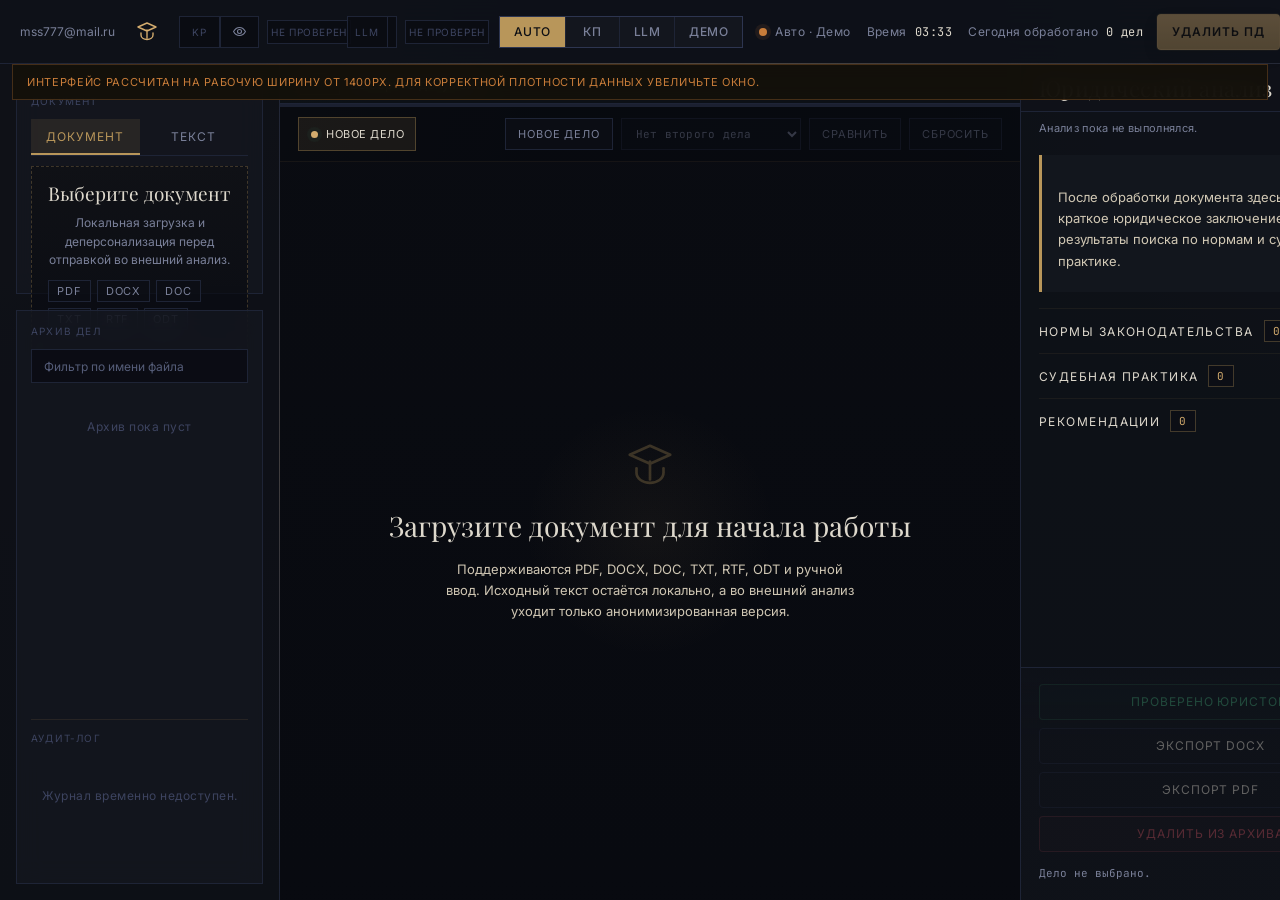
==== commit 24d7e17b: "ui: add email mss777@mail.ru in top-left corner of topbar https://claude.ai/code/session_01HWkuzqetb" ====
--- a/frontend/static/index.html
+++ b/frontend/static/index.html
@@ -84,7 +84,7 @@
     .topbar {
       position: relative;
       display: grid;
-      grid-template-columns: 32px minmax(0, 1fr) auto;
+      grid-template-columns: auto 32px minmax(0, 1fr) auto;
       align-items: center;
       gap: 16px;
       height: var(--header-h);
@@ -1415,6 +1415,7 @@
   <div class="app">
     <div class="width-warning">Интерфейс рассчитан на рабочую ширину от 1400px. Для корректной плотности данных увеличьте окно.</div>
     <header class="topbar">
+      <span style="font-size:12px;color:var(--text-dim);white-space:nowrap;">mss777@mail.ru</span>
       <div class="brand" aria-label="LegalDesk">
         <svg class="brand-mark" viewBox="0 0 24 24" aria-hidden="true"><path d="M12 3 3 7l9 4 9-4-9-4Zm0 7v8m-6-5v2c0 2.6 2.7 4.5 6 4.5s6-1.9 6-4.5v-2" stroke="currentColor" stroke-width="1.4" fill="none" stroke-linecap="round" stroke-linejoin="round"/></svg>
       </div>
